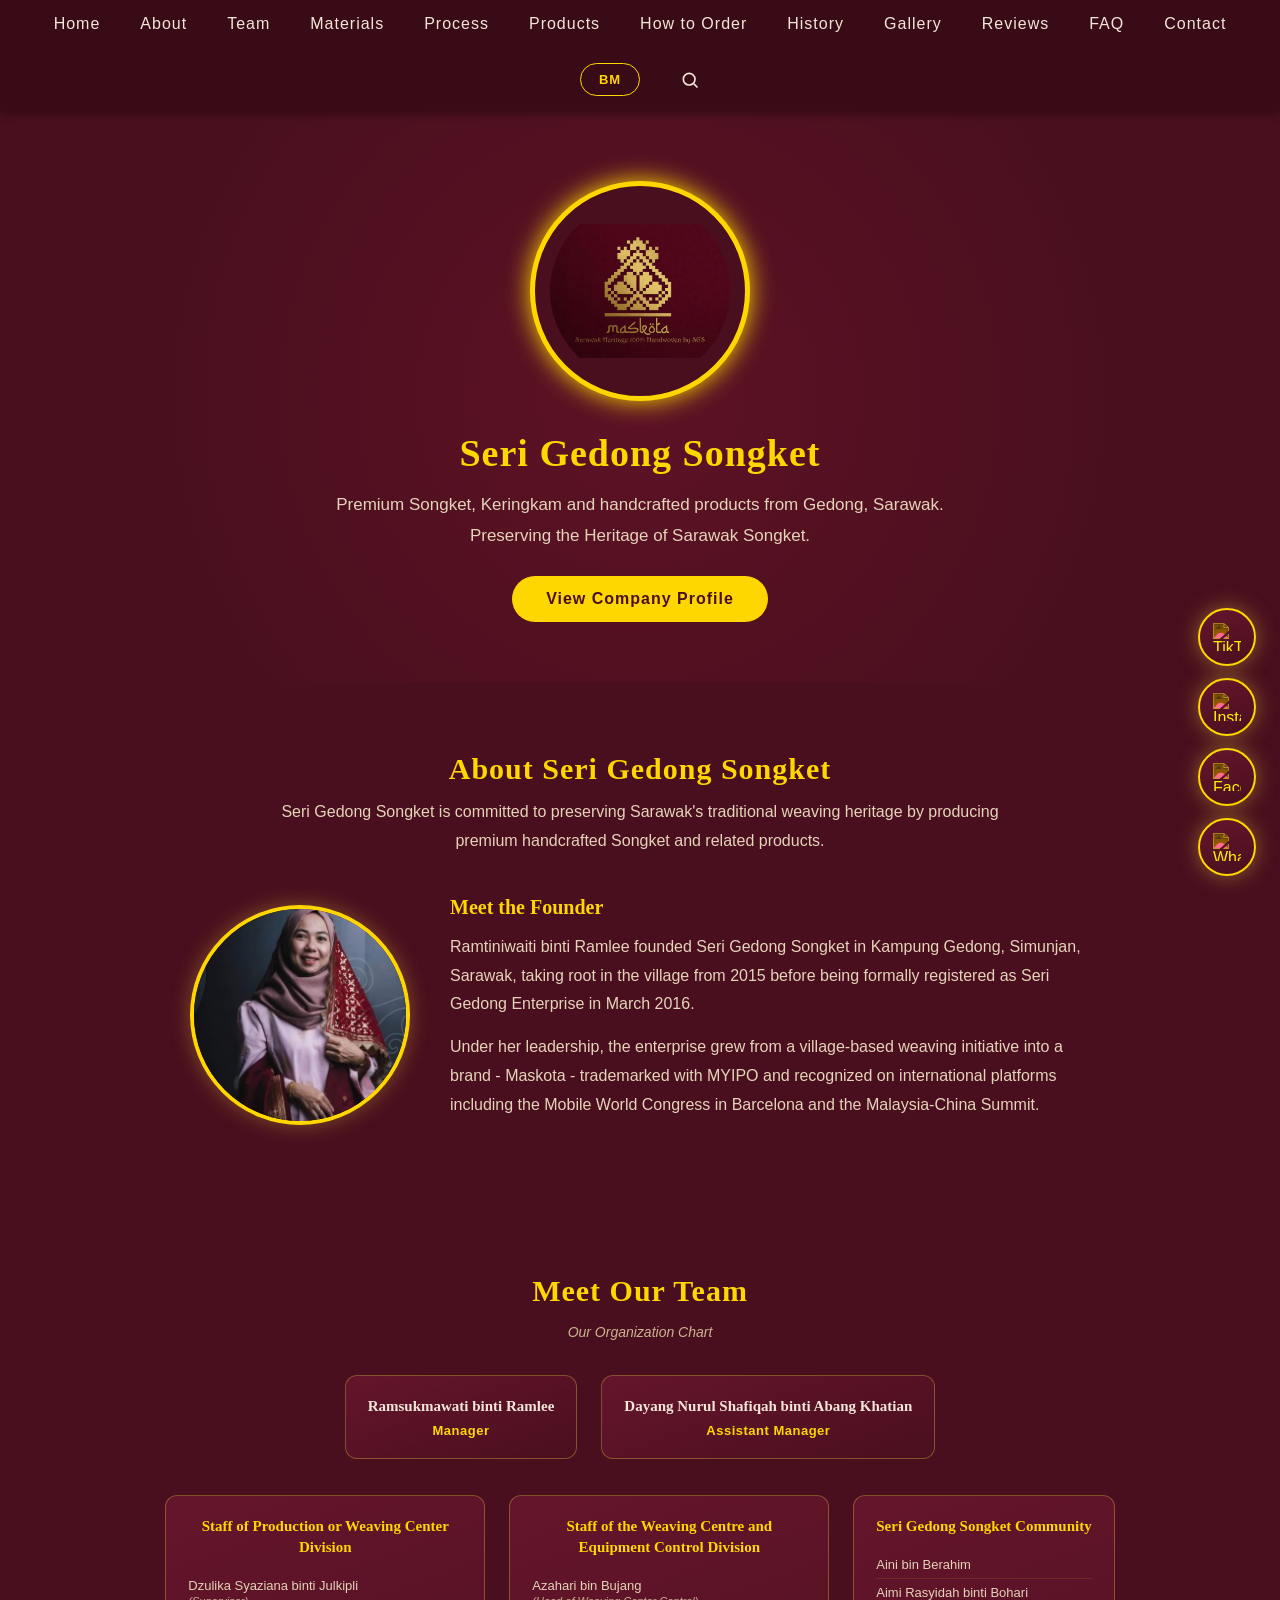
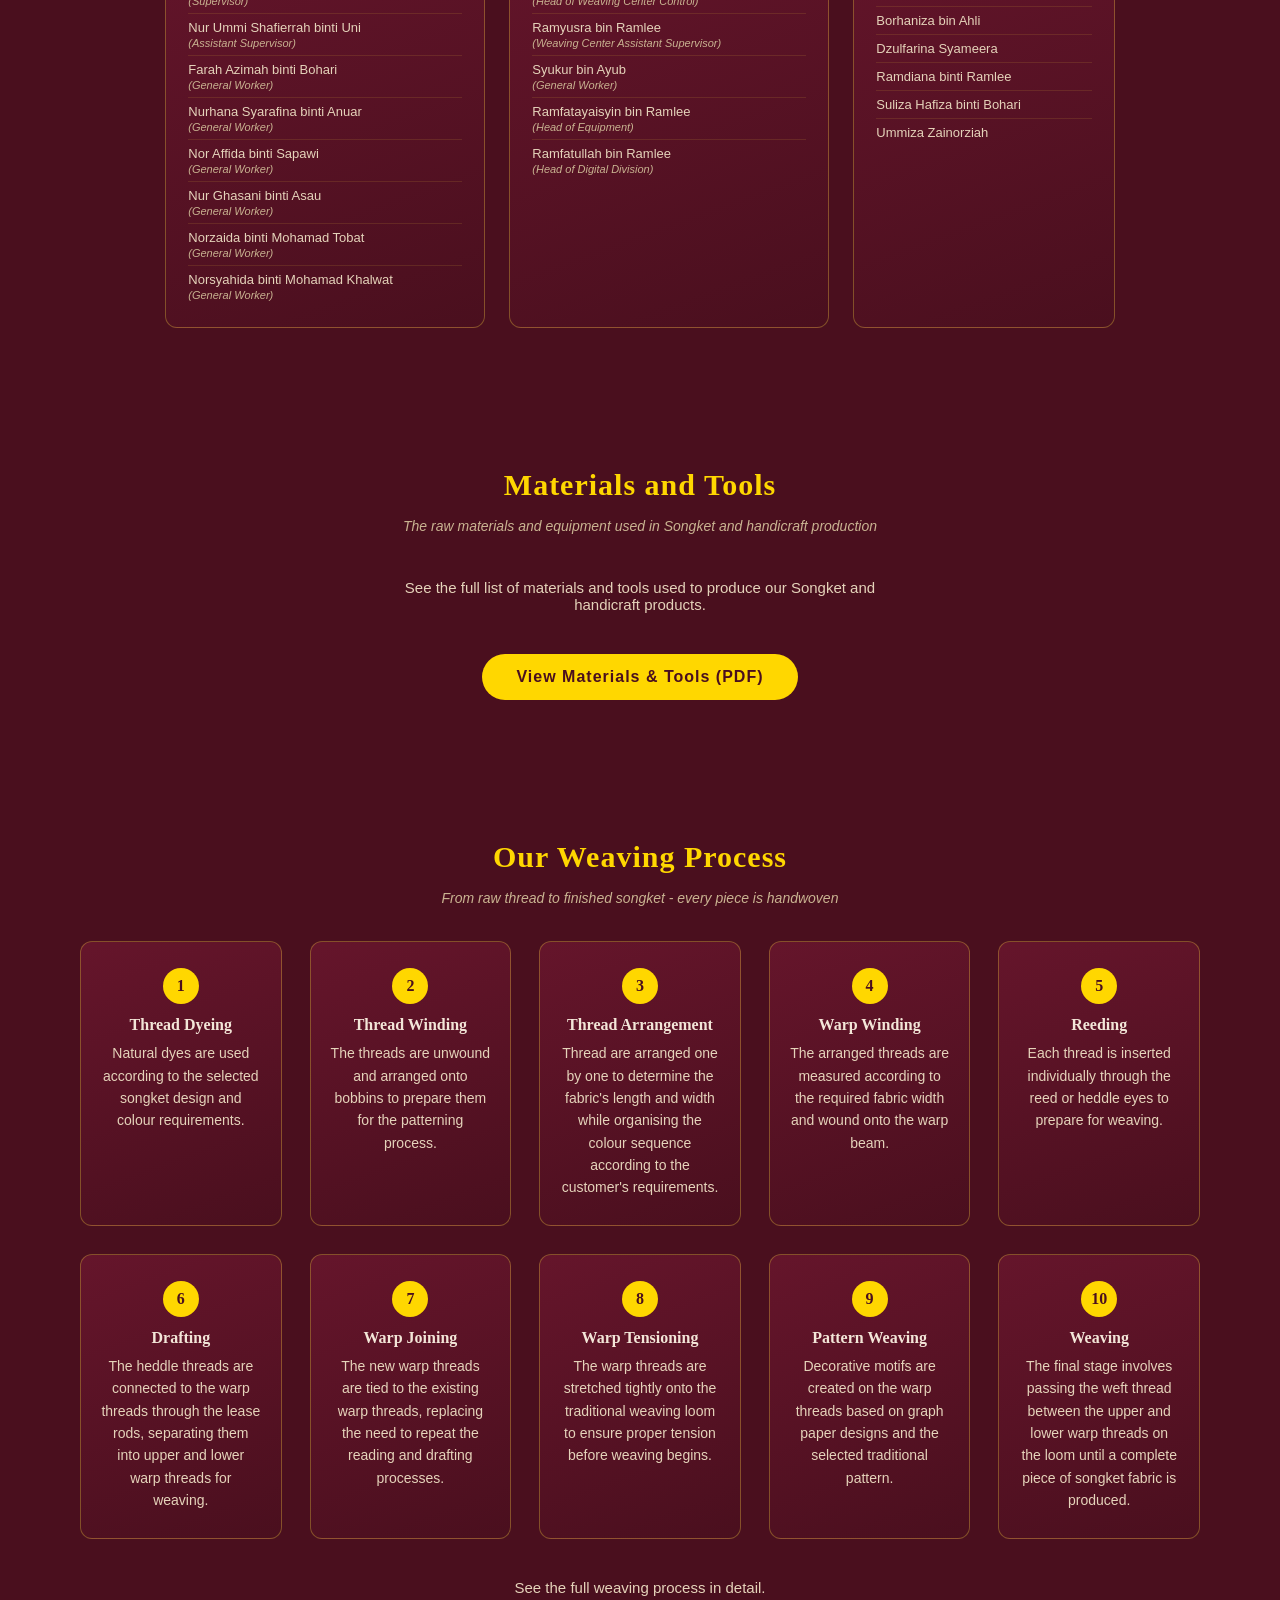
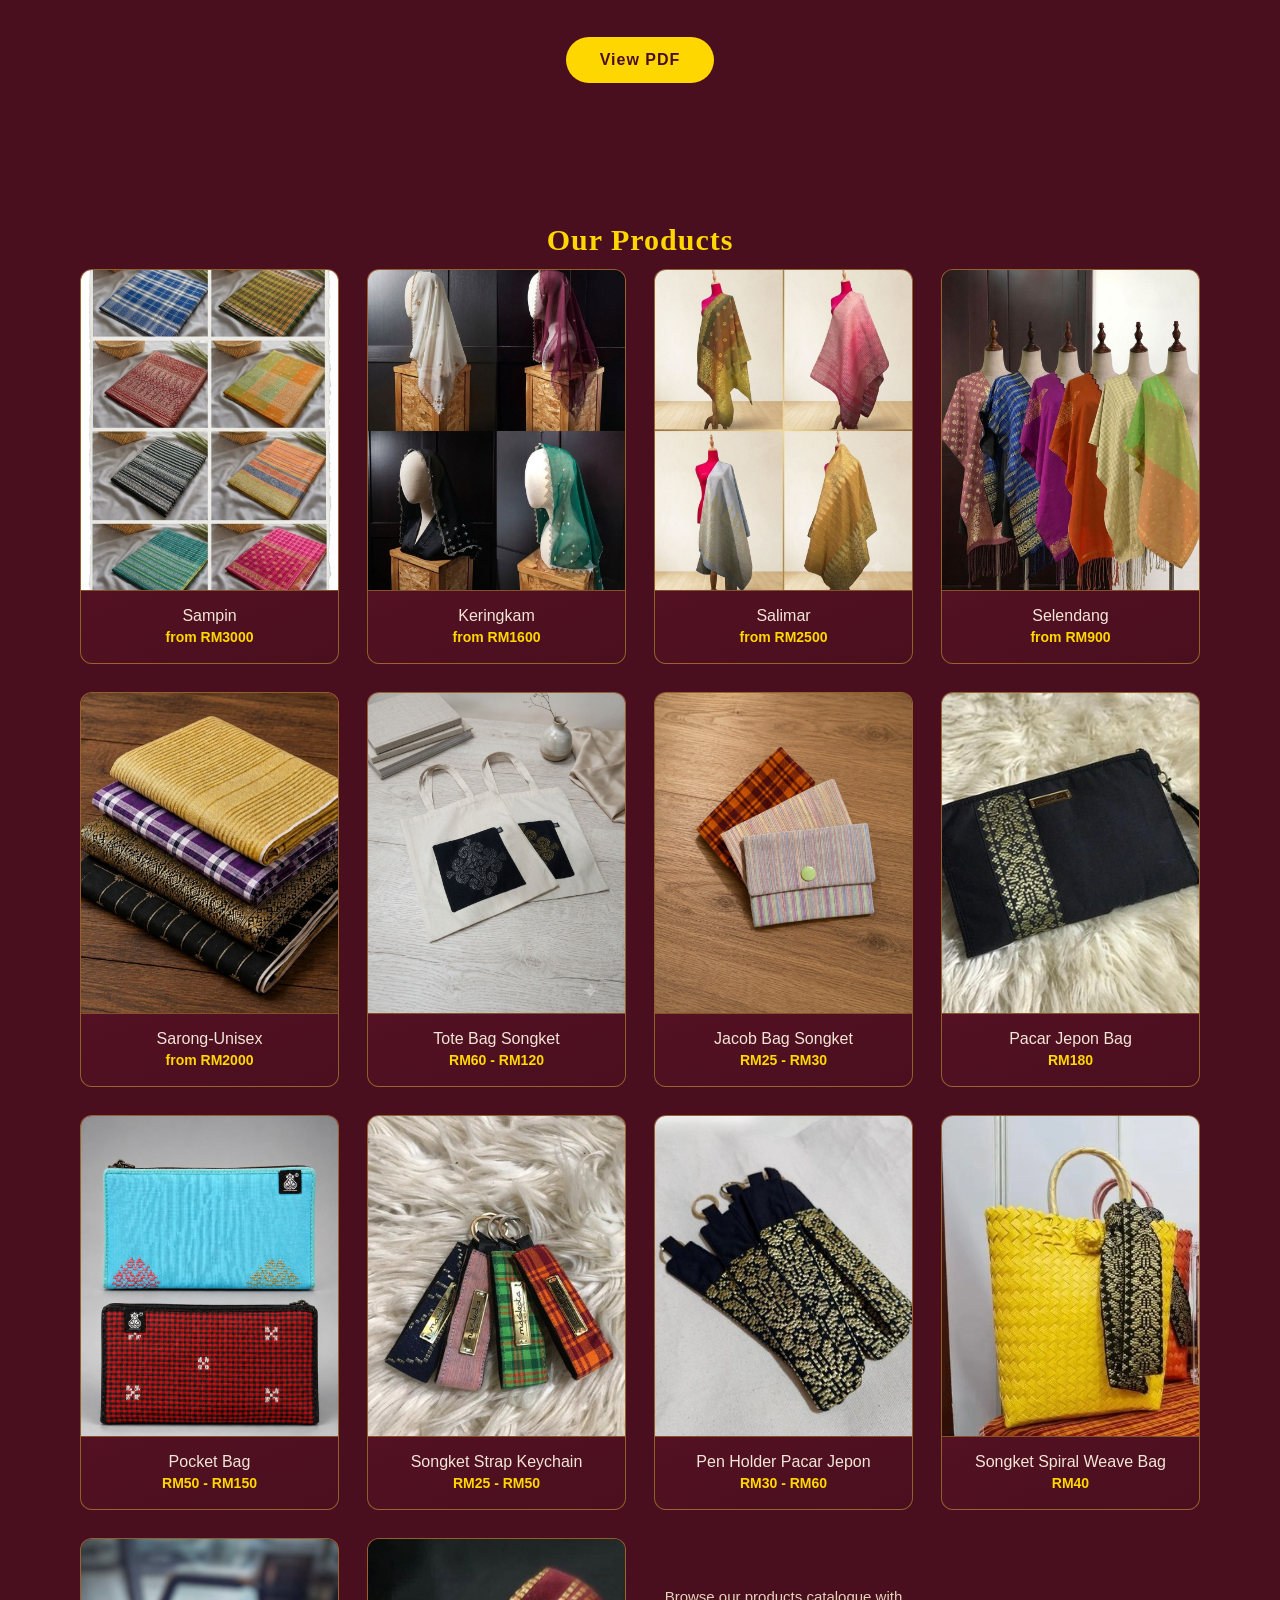
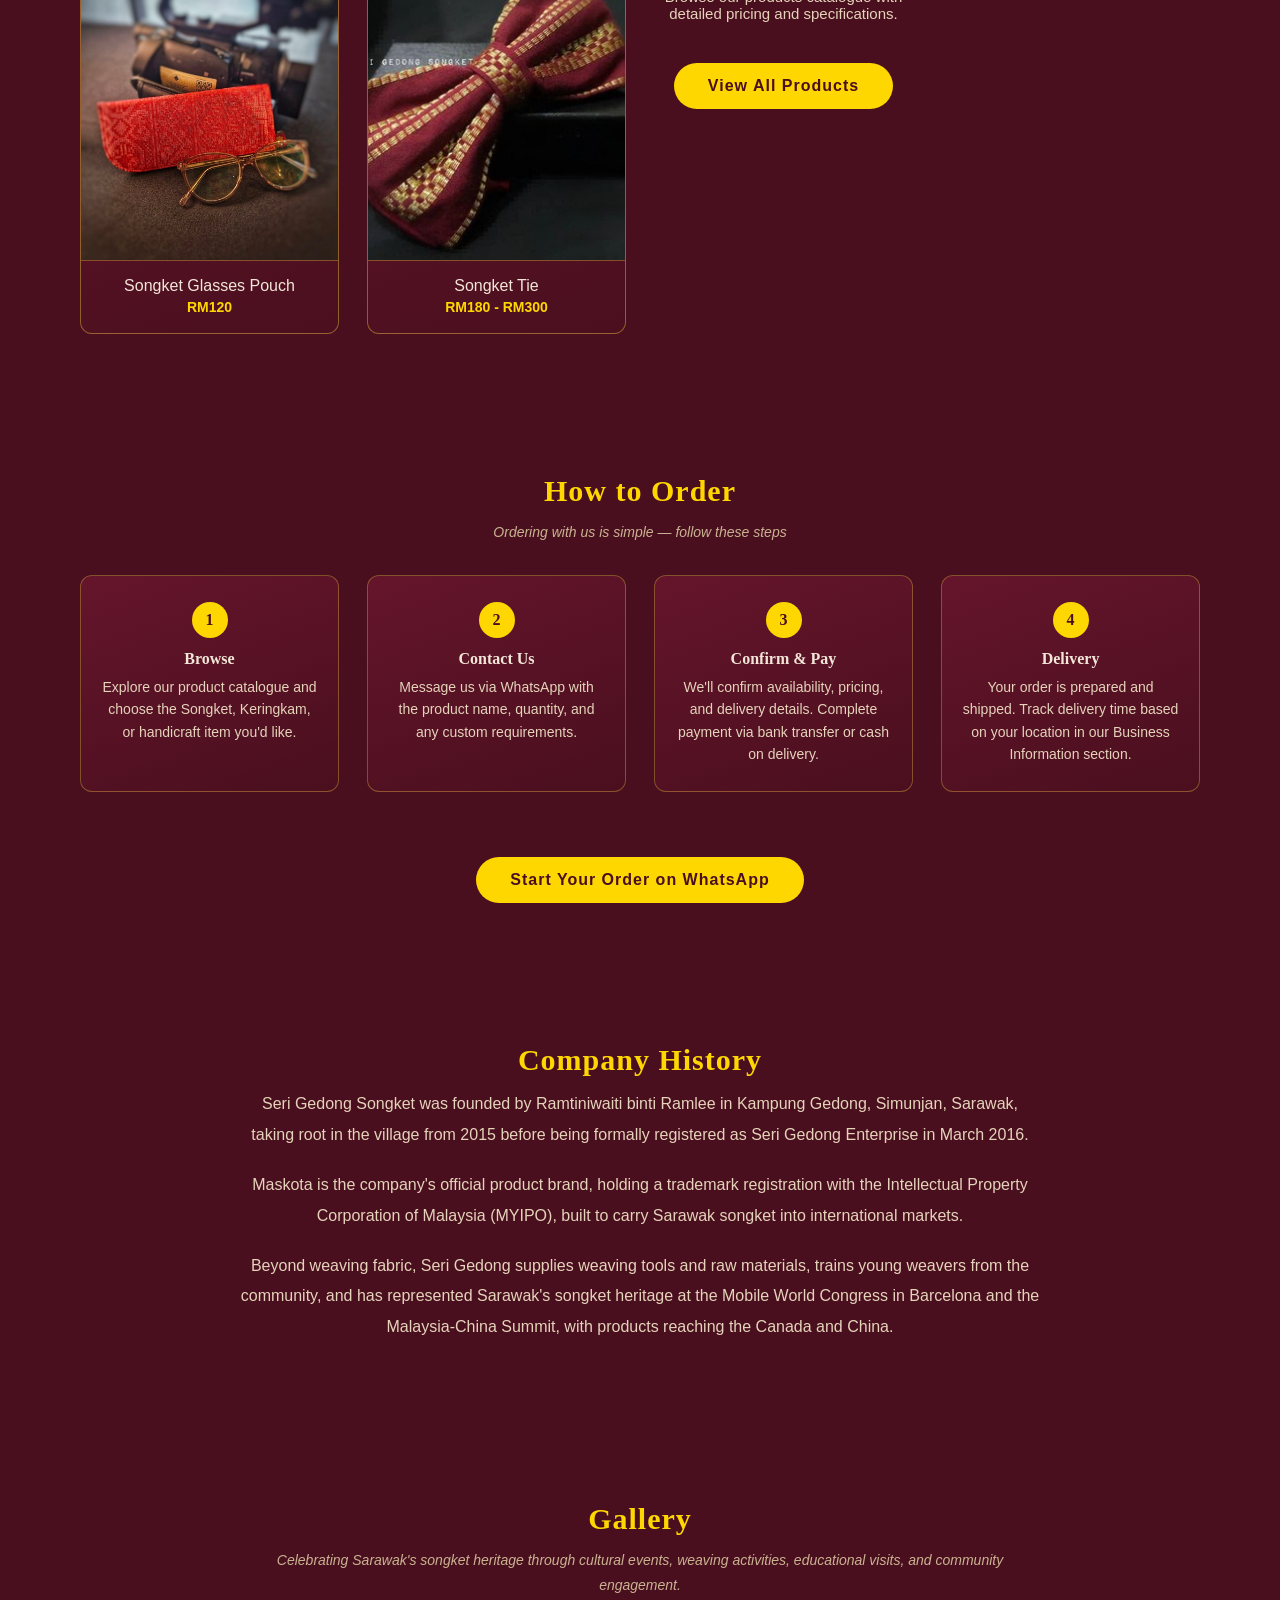
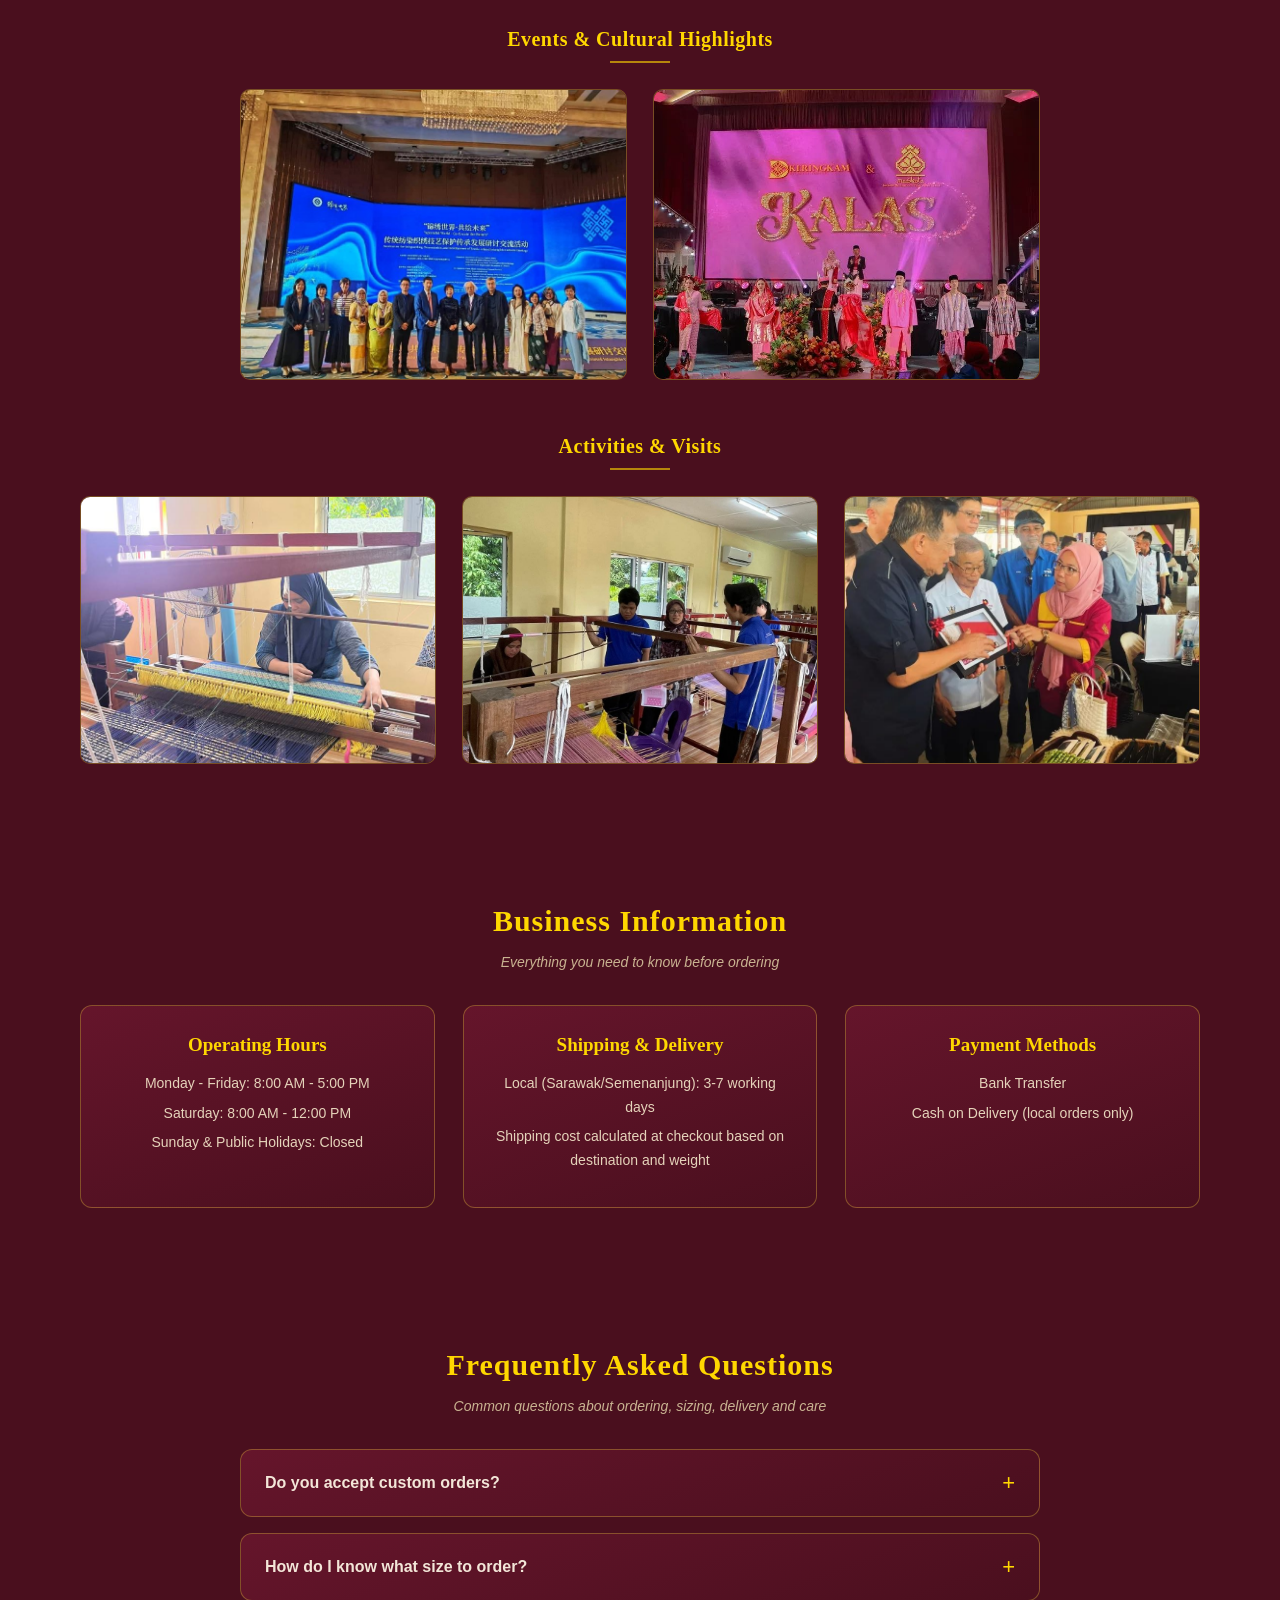
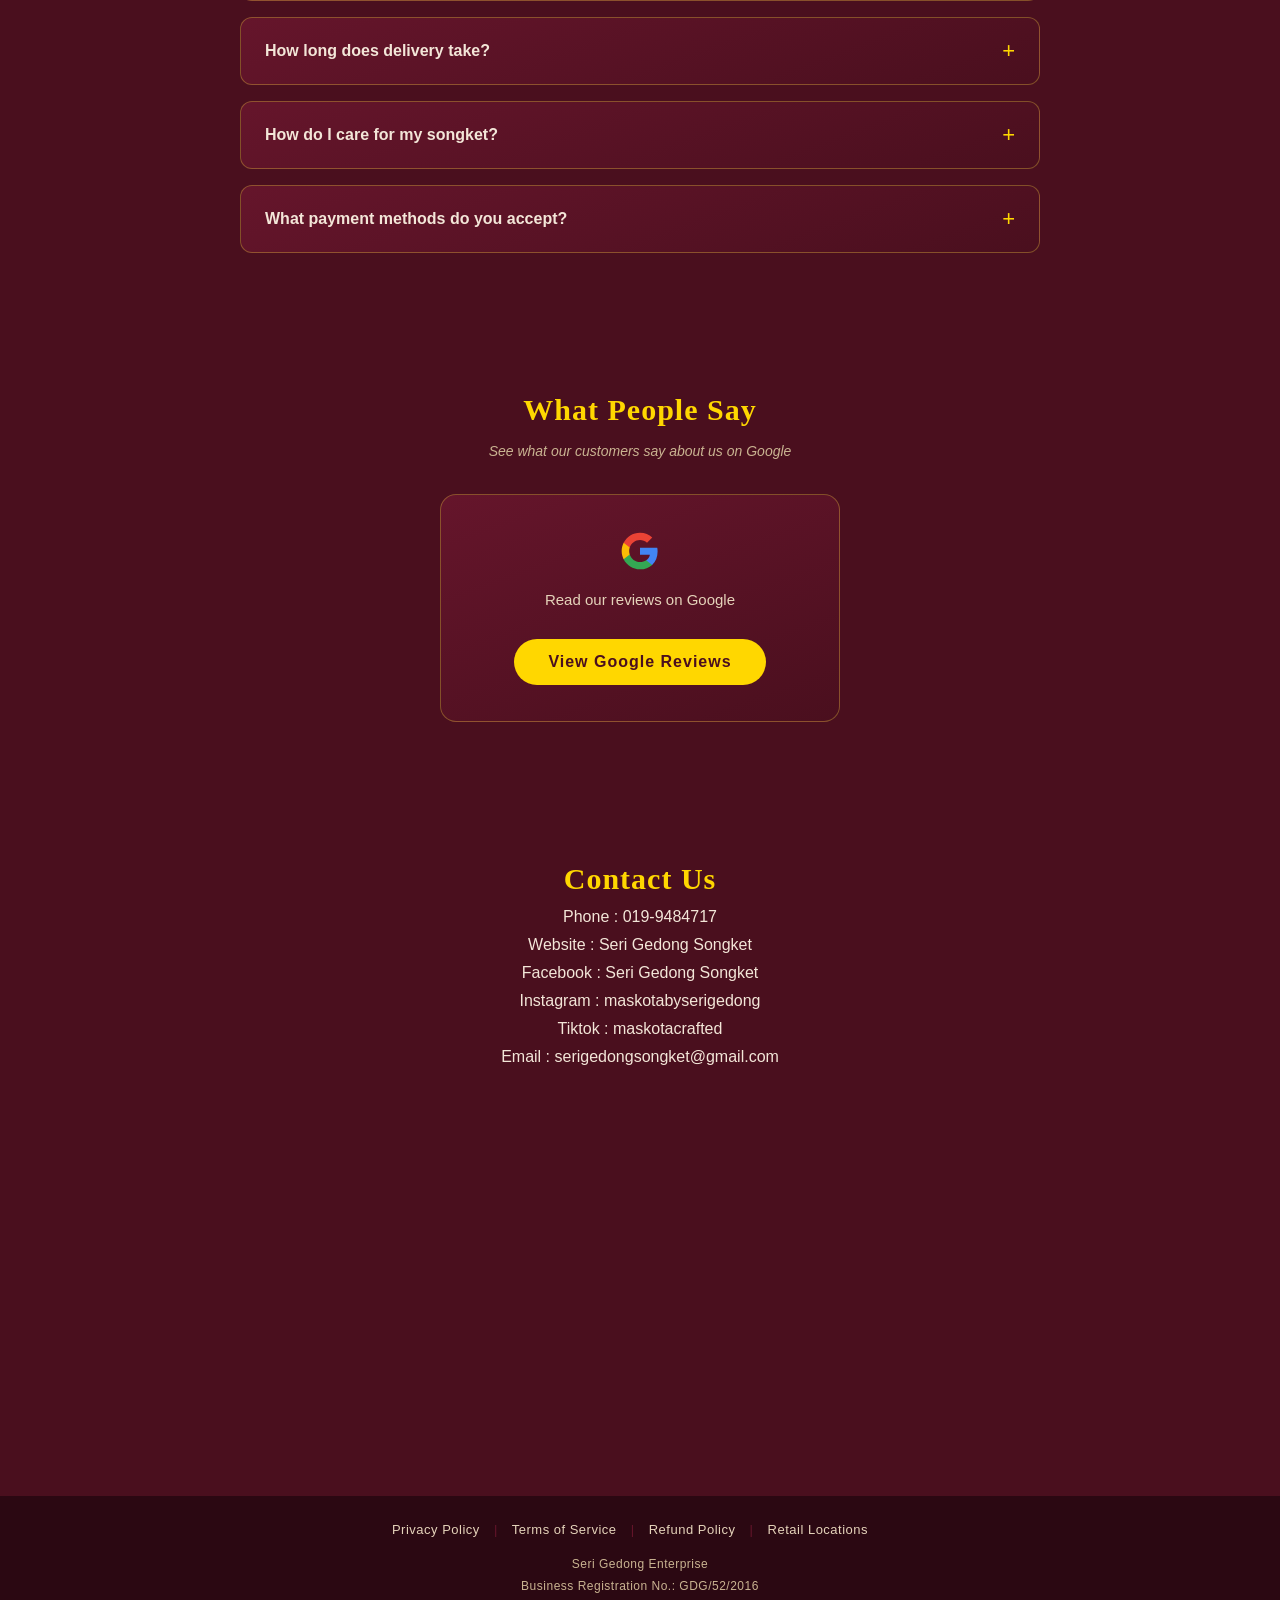
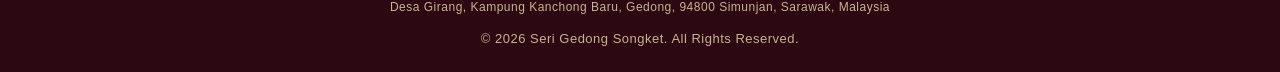
==== index.html @ dafe4933 "Add files via upload" ====
<!DOCTYPE html>
<html lang="en">

<head>

    <!-- Google tag (gtag.js) -->
    <script async src="https://www.googletagmanager.com/gtag/js?id=G-75GB7DM0KE"></script>
    <script>
        window.dataLayer = window.dataLayer || [];
        function gtag(){dataLayer.push(arguments);}
        gtag('js', new Date());

        gtag('config', 'G-75GB7DM0KE');
    </script>

    <meta charset="UTF-8">
    <meta name="google-site-verification" content="G-ZU89fie3lcJCL8Eet3g5aScwG41DWcKuugCodrBPo" />
    <meta name="viewport" content="width=device-width, initial-scale=1.0">
    <title>Seri Gedong Songket</title>

    <meta name="description" content="Seri Gedong Songket - Premium handwoven Songket, Keringkam and traditional crafts from Kampung Gedong, Simunjan, Sarawak. Trademarked under Maskota, preserving Sarawak's weaving heritage since 2015.">

    <meta name="keywords" content="Seri Gedong Songket, songket Sarawak, songket Gedong, tenunan songket Sarawak, Sarawak songket, kraftangan Sarawak">

    <meta name="robots" content="index, follow">

    <link rel="canonical" href="https://sharifahafrina549-stack.github.io/seri-gedong-songket-web/">

    <!-- Open Graph / Facebook, WhatsApp -->
    <meta property="og:type" content="website">
    <meta property="og:title" content="Seri Gedong Songket">
    <meta property="og:description" content="Premium handwoven Songket, Keringkam and traditional crafts from Kampung Gedong, Simunjan, Sarawak. Preserving the heritage of Sarawak Songket.">
    <meta property="og:image" content="https://YOUR-DOMAIN-HERE.com/gallery/maskota%20logo.jpg">
    <meta property="og:url" content="https://YOUR-DOMAIN-HERE.com">
    <meta property="og:site_name" content="Seri Gedong Songket">

    <!-- Twitter Card -->
    <meta name="twitter:card" content="summary_large_image">
    <meta name="twitter:title" content="Seri Gedong Songket">
    <meta name="twitter:description" content="Premium handwoven Songket, Keringkam and traditional crafts from Kampung Gedong, Simunjan, Sarawak.">
    <meta name="twitter:image" content="https://YOUR-DOMAIN-HERE.com/gallery/maskota%20logo.jpg">

    <link rel="icon" type="image/jpeg" href="gallery/maskota logo.jpg">

    <link rel="stylesheet" href="style.css">
</head>

<body>

    <!-- Navigation -->
    <nav>
        <ul>
            <li><a href="#home" data-en="Home" data-ms="Laman Utama">Home</a></li>
            <li><a href="#about" data-en="About" data-ms="Tentang Kami">About</a></li>
            <li><a href="#team" data-en="Team" data-ms="Pasukan">Team</a></li>
            <li><a href="#materials-tools" data-en="Materials" data-ms="Bahan">Materials</a></li>
            <li><a href="#process" data-en="Process" data-ms="Proses">Process</a></li>
            <li><a href="#products" data-en="Products" data-ms="Produk">Products</a></li>
            <li><a href="#how-to-order" data-en="How to Order" data-ms="Cara Membeli">How to Order</a></li>
            <li><a href="#history" data-en="History" data-ms="Sejarah">History</a></li>
            <li><a href="#gallery" data-en="Gallery" data-ms="Galeri">Gallery</a></li>
            <li><a href="#testimonials" data-en="Reviews" data-ms="Ulasan">Reviews</a></li>
            <li><a href="#faq" data-en="FAQ" data-ms="Soalan Lazim">FAQ</a></li>
            <li><a href="#contact" data-en="Contact" data-ms="Hubungi">Contact</a></li>
            <li class="lang-toggle">
                <button type="button" id="langToggleBtn">BM</button>
            </li>
            <li class="nav-search">
                <input type="text" id="productSearch" class="nav-search-input" placeholder="Search products..." aria-label="Search products">
                <button type="button" id="productSearchToggle" aria-label="Toggle search">
                    <svg xmlns="http://www.w3.org/2000/svg" viewBox="0 0 24 24" width="20" height="20" fill="none" stroke="currentColor" stroke-width="2"><circle cx="11" cy="11" r="7"></circle><line x1="21" y1="21" x2="16.65" y2="16.65"></line></svg>
                </button>
            </li>
        </ul>
    </nav>
    
    <!-- Hero -->
    <section id="home">

        <img src="maskota logo.jpg"
             class="hero-logo"
             alt="Maskota Logo"
             width="100%">

        <div class="hero-text">

            <h2 data-en="Seri Gedong Songket" data-ms="Seri Gedong Songket">Seri Gedong Songket</h2>

            <p id="heroText"
               data-en="Premium Songket, Keringkam and handcrafted products from Gedong, Sarawak. Preserving the Heritage of Sarawak Songket."
               data-ms="Songket, Keringkam dan produk buatan tangan premium dari Gedong, Sarawak. Memelihara Warisan Songket Sarawak.">
                Premium Songket, Keringkam and handcrafted products from Gedong, Sarawak
                Preserving the Heritage of Sarawak Songket
            </p>

            <a href="https://drive.google.com/file/d/1niEn0xkgPegExD3aJ1f1DiamkbjIKv0z/view?usp=sharing" target="_blank">
            <button data-en="View Company Profile" data-ms="Lihat Profil Syarikat">View Company Profile</button>
            </a>

        </div>

    </section>

    <!-- About -->
    <section id="about">

        <h2 data-en="About Seri Gedong Songket" data-ms="Tentang Seri Gedong Songket">About Seri Gedong Songket</h2>

        <p data-en="Seri Gedong Songket is committed to preserving Sarawak's traditional weaving heritage by producing premium handcrafted Songket and related products." data-ms="Seri Gedong Songket komited untuk memelihara warisan tenunan tradisional Sarawak dengan menghasilkan Songket premium buatan tangan dan produk berkaitan.">
            Seri Gedong Songket is committed to preserving
            Sarawak's traditional weaving heritage by producing
            premium handcrafted Songket and related products.
        </p>

        <div class="about-owner">

            <img src="owner.jpg" alt="Ramtiniwaiti binti Ramlee, Founder" class="owner-photo">

            <div class="owner-bio">
                <h3 data-en="Meet the Founder" data-ms="Kenali Pengasas">Meet the Founder</h3>
                <p data-en="Ramtiniwaiti binti Ramlee founded Seri Gedong Songket in Kampung Gedong, Simunjan, Sarawak, taking root in the village from 2015 before being formally registered as Seri Gedong Enterprise in March 2016." data-ms="Ramtiniwaiti binti Ramlee mengasaskan Seri Gedong Songket di Kampung Gedong, Simunjan, Sarawak, bermula di kampung tersebut sejak 2015 sebelum didaftarkan secara rasmi sebagai Seri Gedong Enterprise pada Mac 2016.">
                    Ramtiniwaiti binti Ramlee founded Seri Gedong Songket in
                    Kampung Gedong, Simunjan, Sarawak, taking root in the
                    village from 2015 before being formally registered as
                    Seri Gedong Enterprise in March 2016.

                </p>
                <p data-en="Under her leadership, the enterprise grew from a village-based weaving initiative into a brand - Maskota - trademarked with MYIPO and recognized on international platforms including the Mobile World Congress in Barcelona and the Malaysia-China Summit." data-ms="Di bawah kepimpinan beliau, perusahaan ini berkembang daripada inisiatif tenunan berasaskan kampung menjadi jenama - Maskota - yang didaftarkan tanda dagangan dengan MYIPO dan diiktiraf pada platform antarabangsa termasuk Mobile World Congress di Barcelona dan Sidang Kemuncak Malaysia-China.">
                    Under her leadership, the enterprise grew from a
                    village-based weaving initiative into a brand - Maskota -
                    trademarked with MYIPO and recognized on international
                    platforms including the Mobile World Congress in
                    Barcelona and the Malaysia-China Summit.
                </p>
            </div>

        </div>

    </section>

    <!-- Team -->
    <section id="team">

        <h2 data-en="Meet Our Team" data-ms="Kenali Pasukan Kami">Meet Our Team</h2>
        <p class="section-hint" data-en="Our Organization Chart" data-ms="Carta organisasi kami">Our Organization Chart</p>

        <div class="org-chart">

            <!-- Manager & Assistant Manager -->
            <div class="org-level org-level-1">
                <div class="org-card">
                    <h3>Ramsukmawati binti Ramlee</h3>
                    <p class="org-role" data-en="Manager" data-ms="Pengurus">Manager</p>
                </div>
                <div class="org-card">
                    <h3>Dayang Nurul Shafiqah binti Abang Khatian</h3>
                    <p class="org-role" data-en="Assistant Manager" data-ms="Penolong Pengurus">Assistant Manager</p>
                </div>
            </div>

            <!-- Departments -->
            <div class="org-level org-level-2">

                <div class="org-card org-dept">
                    <h3 data-en="Staff of Production or Weaving Center Division" data-ms="Staf Bahagian Pusat Pengeluaran atau Tenunan">Staff of Production or Weaving Center Division</h3>
                    <ul class="org-staff-list">
                        <li>Dzulika Syaziana binti Julkipli <span data-en="(Supervisor)" data-ms="(Penyelia)">(Supervisor)</span></li>
                        <li>Nur Ummi Shafierrah binti Uni <span data-en="(Assistant Supervisor)" data-ms="(Penolong Penyelia)">(Assistant Supervisor)</span></li>
                        <li>Farah Azimah binti Bohari <span data-en="(General Worker)" data-ms="(Pekerja Am)">(General Worker)</span></li>
                        <li>Nurhana Syarafina binti Anuar <span data-en="(General Worker)" data-ms="(Pekerja Am)">(General Worker)</span></li>
                        <li>Nor Affida binti Sapawi <span data-en="(General Worker)" data-ms="(Pekerja Am)">(General Worker)</span></li>
                        <li>Nur Ghasani binti Asau <span data-en="(General Worker)" data-ms="(Pekerja Am)">(General Worker)</span></li>
                        <li>Norzaida binti Mohamad Tobat <span data-en="(General Worker)" data-ms="(Pekerja Am)">(General Worker)</span></li>
                        <li>Norsyahida binti Mohamad Khalwat <span data-en="(General Worker)" data-ms="(Pekerja Am)">(General Worker)</span></li>
                    </ul>
                </div>

                <div class="org-card org-dept">
                    <h3 data-en="Staff of the Weaving Centre and Equipment Control Division" data-ms="Staf Bahagian Kawalan Pusat Tenun dan Peralatan">Staff of the Weaving Centre and Equipment Control Division</h3>
                    <ul class="org-staff-list">
                        <li>Azahari bin Bujang <span data-en="(Head of Weaving Center Control)" data-ms="(Ketua Kawalan Pusat Tenun)">(Head of Weaving Center Control)</span></li>
                        <li>Ramyusra bin Ramlee <span data-en="(Weaving Center Assistant Supervisor)" data-ms="(Penolong Kawalan Pusat Tenun)">(Weaving Center Assistant Supervisor)</span></li>
                        <li>Syukur bin Ayub <span data-en="(General Worker)" data-ms="(Pekerja Am)">(General Worker)</span></li>
                        <li>Ramfatayaisyin bin Ramlee <span data-en="(Head of Equipment)" data-ms="(Ketua Peralatan)">(Head of Equipment)</span></li>
                        <li>Ramfatullah bin Ramlee <span data-en="(Head of Digital Division)" data-ms="(Ketua Bahagian Digital)">(Head of Digital Division)</span></li>
                    </ul>
                </div>

                <div class="org-card org-dept">
                    <h3 data-en="Seri Gedong Songket Community" data-ms="Komuniti Seri Gedong Songket">Seri Gedong Songket Community</h3>
                    <ul class="org-staff-list">
                        <li>Aini bin Berahim</li>
                        <li>Aimi Rasyidah binti Bohari</li>
                        <li>Borhaniza bin Ahli</li>
                        <li>Dzulfarina Syameera</li>
                        <li>Ramdiana binti Ramlee</li>
                        <li>Suliza Hafiza binti Bohari</li>
                        <li>Ummiza Zainorziah</li>
                    </ul>
                </div>

            </div>

        </div>

    </section>

    <!-- Materials & Tools -->
    <section id="materials-tools">

        <h2 data-en="Materials and Tools" data-ms="Bahan dan Peralatan">Materials and Tools</h2>
        <p class="section-hint" data-en="The raw materials and equipment used in Songket and handicraft production" data-ms="Bahan mentah dan peralatan yang digunakan dalam pengeluaran Songket dan kraf tangan">The raw materials and equipment used in Songket and handicraft production</p>

        <div class="process-cta">
            <p data-en="See the full list of materials and tools used to produce our Songket and handicraft products." data-ms="Lihat senarai penuh bahan dan peralatan yang digunakan untuk menghasilkan produk Songket dan kraf tangan kami.">See the full list of materials and tools used to produce our Songket and handicraft products.</p>
            <a href="https://drive.google.com/file/d/13td19eHEDAImeW62zeI77bSfy_Rs5z3_/view?usp=sharing" target="_blank">
                <button data-en="View Materials &amp; Tools (PDF)" data-ms="Lihat Bahan &amp; Peralatan (PDF)">View Materials &amp; Tools (PDF)</button>
            </a>
        </div>

    </section>

    <!-- Process -->
    <section id="process">

        <h2 data-en="Our Weaving Process" data-ms="Proses Tenunan Kami">Our Weaving Process</h2>
        <p class="section-hint" data-en="From raw thread to finished songket - every piece is handwoven" data-ms="Dari benang mentah hingga songket siap - setiap helai ditenun dengan tangan">From raw thread to finished songket - every piece is handwoven</p>

        <div class="process-grid">

            <div class="process-step">
                <span class="step-number">1</span>
                <h3 data-en="Thread Dyeing" data-ms="Pewarnaan Benang">Thread Dyeing</h3>
                <p data-en="Natural dyes are used according to the selected songket design and colour requirements." data-ms="Pewarna semula jadi digunakan mengikut reka bentuk songket yang dipilih dan keperluan warna.">Natural dyes are used according to the selected songket design and colour requirements.</p>
            </div>

            <div class="process-step">
                <span class="step-number">2</span>
                <h3 data-en="Thread Winding" data-ms="Penggulungan Benang">Thread Winding</h3>
                <p data-en="The threads are unwound and arranged onto bobbins to prepare them for the patterning process." data-ms="Benang dileraikan dan disusun ke atas kelosong untuk persediaan proses pencorakan.">The threads are unwound and arranged onto bobbins to prepare them for the patterning process.</p>
            </div>

            <div class="process-step">
                <span class="step-number">3</span>
                <h3 data-en="Thread Arrangement" data-ms="Penyusunan Benang">Thread Arrangement</h3>
                <p data-en="Thread are arranged one by one to determine the fabric's length and width while organising the colour sequence according to the customer's requirements." data-ms="Benang disusun satu persatu untuk menentukan panjang dan lebar kain sambil menyusun jujukan warna mengikut kehendak pelanggan.">Thread are arranged one by one to determine the fabric's length and width while organising the colour sequence according to the customer's requirements.</p>
            </div>

            <div class="process-step">
                <span class="step-number">4</span>
                <h3 data-en="Warp Winding" data-ms="Penggulungan Lungsin">Warp Winding</h3>
                <p data-en="The arranged threads are measured according to the required fabric width and wound onto the warp beam." data-ms="Benang yang disusun diukur mengikut lebar kain yang diperlukan dan digulung pada rod lungsin.">The arranged threads are measured according to the required fabric width and wound onto the warp beam.</p>
            </div>

            <div class="process-step">
                <span class="step-number">5</span>
                <h3 data-en="Reeding" data-ms="Pemasukan Sikat Tenun">Reeding</h3>
                <p data-en="Each thread is inserted individually through the reed or heddle eyes to prepare for weaving." data-ms="Setiap benang dimasukkan secara individu melalui mata sikat tenun atau heddle untuk persediaan menenun.">Each thread is inserted individually through the reed or heddle eyes to prepare for weaving.</p>
            </div>

            <div class="process-step">
                <span class="step-number">6</span>
                <h3 data-en="Drafting" data-ms="Pendraf">Drafting</h3>
                <p data-en="The heddle threads are connected to the warp threads through the lease rods, separating them into upper and lower warp threads for weaving." data-ms="Benang heddle disambungkan kepada benang lungsin melalui rod pemisah, membahagikannya kepada benang lungsin atas dan bawah untuk tenunan.">The heddle threads are connected to the warp threads through the lease rods, separating them into upper and lower warp threads for weaving.</p>
            </div>

             <div class="process-step">
                <span class="step-number">7</span>
                <h3 data-en="Warp Joining" data-ms="Penyambungan Lungsin">Warp Joining</h3>
                <p data-en="The new warp threads are tied to the existing warp threads, replacing the need to repeat the reading and drafting processes." data-ms="Benang lungsin baharu diikat kepada benang lungsin sedia ada, menggantikan keperluan mengulangi proses pemasukan sikat dan pendrafan.">The new warp threads are tied to the existing warp threads, replacing the need to repeat the reading and drafting processes.</p>
            </div>

            <div class="process-step">
                <span class="step-number">8</span>
                <h3 data-en="Warp Tensioning" data-ms="Ketegangan Lungsin">Warp Tensioning</h3>
                <p data-en="The warp threads are stretched tightly onto the traditional weaving loom to ensure proper tension before weaving begins." data-ms="Benang lungsin diregangkan dengan ketat pada alat tenun tradisional untuk memastikan ketegangan yang sesuai sebelum tenunan bermula.">The warp threads are stretched tightly onto the traditional weaving loom to ensure proper tension before weaving begins.</p>
            </div>

            <div class="process-step">
                <span class="step-number">9</span>
                <h3 data-en="Pattern Weaving" data-ms="Tenunan Corak">Pattern Weaving</h3>
                <p data-en="Decorative motifs are created on the warp threads based on graph paper designs and the selected traditional pattern." data-ms="Motif hiasan dicipta pada benang lungsin berdasarkan reka bentuk kertas graf dan corak tradisional yang dipilih.">Decorative motifs are created on the warp threads based on graph paper designs and the selected traditional pattern.</p>
            </div>

            <div class="process-step">
                <span class="step-number">10</span>
                <h3 data-en="Weaving" data-ms="Menenun">Weaving</h3>
                <p data-en="The final stage involves passing the weft thread between the upper and lower warp threads on the loom until a complete piece of songket fabric is produced." data-ms="Peringkat akhir melibatkan penyisipan benang pakan antara benang lungsin atas dan bawah pada alat tenun sehingga sehelai kain songket lengkap dihasilkan.">The final stage involves passing the weft thread between the upper and lower warp threads on the loom until a complete piece of songket fabric is produced.</p>
            </div>

        </div>

        <div class="process-cta">
            <p data-en="See the full weaving process in detail." data-ms="Lihat proses tenunan penuh secara terperinci.">See the full weaving process in detail.</p>
            <a href="https://drive.google.com/file/d/164nFHe8ufMNHBtNUqCK04iOYctjhrBnj/view?usp=drive_link" target="_blank">
                <button data-en="View PDF" data-ms="Lihat PDF">View PDF</button>
            </a>
        </div>

    </section>      <!-- closes #process -->

    <!-- Products -->
    <section id="products">

        <h2 data-en="Our Products" data-ms="Produk Kami">Our Products</h2>

        <div class="product-grid" id="productGrid">

            <div class="card"
                 data-name="Sampin"
                 data-images="Sampin.jpg">
                <img src="Sampin.jpg" alt="Sampin">
                <h3>Sampin</h3>
                <p class="price" data-en="from RM3000" data-ms="bermula dari RM3000">from RM3000</p>
            </div>

            <div class="card"
                 data-name="Keringkam"
                 data-images="Keringkam.jpg">
                <img src="Keringkam.jpg" alt="Keringkam">
                <h3>Keringkam</h3>
                <p class="price" data-en="from RM1600" data-ms="bermula dari RM1600">from RM1600</P>
            </div>

            <div class="card"
                 data-name="Salimar"
                 data-images="Salimar.jpg">
                <img src="Salimar.jpg" alt="Salimar">
                <h3>Salimar</h3>
                <p class="price" data-en="from RM2500" data-ms="bermula dari RM2500">from RM2500</P>
            </div>
            
            <div class="card"
                 data-name="Selendang"
                 data-images="Selendang.jpg">
                <img src="Selendang.jpg" alt="Selendang">
                <h3>Selendang</h3>
                <p class="price" data-en="from RM900" data-ms="bermula dari RM900">from RM900</P>
            </div>

            <div class="card"
                 data-name="Sarong"
                 data-images="Sarong-Unisex.jpg">
                <img src="Sarong-Unisex.jpg" alt="Sarong">
                <h3>Sarong-Unisex</h3>
                <p class="price" data-en="from RM2000" data-ms="bermula dari RM2000">from RM2000</p>
            </div>

            <div class="card"
                 data-name="Tote Bag Songket"
                 data-images="Tote Bag Songket.jpg">
                <img src="Tote Bag Songket.jpg" alt="Tote Bag Songket">
                <h3>Tote Bag Songket</h3>
                <p class="price">RM60 - RM120</p>
            </div>

            <div class="card"
                 data-name="Jacob Bag Songket"
                 data-images="Jacob Bag Songket.jpg">
                <img src="Jacob Bag Songket.jpg" alt="Jacob Bag Songket">
                <h3>Jacob Bag Songket</h3>
                <p class="price">RM25 - RM30</p>
            </div>

            <div class="card"
                 data-name="Pacar Jepon Bag"
                 data-images="Pacar Jepon Bag.jpg">
                <img src="Pacar Jepon Bag.jpg" alt="Pacar Jepon Bag">
                <h3>Pacar Jepon Bag</h3>
                <p class="price">RM180</p>
            </div>

            <div class="card"
                 data-name="Pocket Bag"
                 data-images="Pocket Bag.jpg">
                <img src="Pocket Bag.jpg" alt="Pocket Bag">
                <h3>Pocket Bag</h3>
                <p class="price">RM50 - RM150</p>
            </div>

            <div class="card"
                 data-name="Songket Strap Keychain"
                 data-images="Songket Strap Keychain.jpg">
                <img src="Songket Strap Keychain.jpg" alt="Songket Strap Keychain">
                <h3>Songket Strap Keychain</h3>
                <p class="price">RM25 - RM50</p>
            </div>

            <div class="card"
                 data-name="Pen Holder Pacar Jepon"
                 data-images="Pen Holder Pacar Jepon.jpg">
                <img src="Pen Holder Pacar Jepon.jpg" alt="Pen Holder Pacar Jepon">
                <h3>Pen Holder Pacar Jepon</h3>
                <p class="price">RM30 - RM60</p>
            </div>

            <div class="card"
                 data-name="Songket Spiral Weave Bag"
                 data-images="Songket Spiral Weave Bag.jpg">
                <img src="Songket Spiral Weave Bag.jpg" alt="Songket Spiral Weave Bag">
                <h3>Songket Spiral Weave Bag</h3>
                <p class="price">RM40</p>
            </div>

            <div class="card"
                 data-name="Songket Glasses Pouch"
                 data-images="Songket Glasses Pouch.jpg">
                <img src="Songket Glasses Pouch.jpg" alt="Songket Glasses Pouch">
                <h3>Songket Glasses Pouch</h3>
                <p class="price">RM120</p>
            </div>

            <div class="card"
                 data-name="Songket Tie"
                 data-images="Songket Tie.jpg">
                <img src="Songket Tie.jpg" alt="Songket Tie">
                <h3>Songket Tie</h3>
                <p class="price">RM180 - RM300</p>
            </div>

            <div class="products-cta">
            <p data-en="Browse our products catalogue with detailed pricing and specifications." data-ms="Layari katalog produk kami dengan harga dan spesifikasi terperinci.">Browse our products catalogue with detailed pricing and specifications.</p>
            <a href="https://drive.google.com/file/d/1_R7wTm9JtrFUvYU9Y-eVBOVyIdJxtjSA/view?usp=sharing" target="_blank">
                <button data-en="View All Products" data-ms="Lihat Semua Produk">View All Products</button>
            </a>
        </div>

    </section>

    <!-- How to Order -->
    <section id="how-to-order">

        <h2 data-en="How to Order" data-ms="Cara Membeli">How to Order</h2>
        <p class="section-hint" data-en="Ordering with us is simple — follow these steps" data-ms="Membeli dengan kami adalah mudah — ikut langkah berikut">Ordering with us is simple — follow these steps</p>

        <div class="order-steps">

            <div class="order-step">
                <span class="order-step-number">1</span>
                <h3 data-en="Browse" data-ms="Layari">Browse</h3>
                <p data-en="Explore our product catalogue and choose the Songket, Keringkam, or handicraft item you'd like." data-ms="Terokai katalog produk kami dan pilih Songket, Keringkam, atau item kraf tangan yang anda gemari.">Explore our product catalogue and choose the Songket, Keringkam, or handicraft item you'd like.</p>
            </div>

            <div class="order-step">
                <span class="order-step-number">2</span>
                <h3 data-en="Contact Us" data-ms="Hubungi Kami">Contact Us</h3>
                <p data-en="Message us via WhatsApp with the product name, quantity, and any custom requirements." data-ms="Hantar mesej kepada kami melalui WhatsApp dengan nama produk, kuantiti, dan sebarang keperluan khas.">Message us via WhatsApp with the product name, quantity, and any custom requirements.</p>
            </div>

            <div class="order-step">
                <span class="order-step-number">3</span>
                <h3 data-en="Confirm &amp; Pay" data-ms="Sahkan &amp; Bayar">Confirm &amp; Pay</h3>
                <p data-en="We'll confirm availability, pricing, and delivery details. Complete payment via bank transfer or cash on delivery." data-ms="Kami akan mengesahkan ketersediaan, harga, dan butiran penghantaran. Lengkapkan pembayaran melalui pindahan bank atau bayaran tunai semasa penghantaran.">We'll confirm availability, pricing, and delivery details. Complete payment via bank transfer or cash on delivery.</p>
            </div>

            <div class="order-step">
                <span class="order-step-number">4</span>
                <h3 data-en="Delivery" data-ms="Penghantaran">Delivery</h3>
                <p data-en="Your order is prepared and shipped. Track delivery time based on your location in our Business Information section." data-ms="Pesanan anda disediakan dan dihantar. Semak tempoh penghantaran berdasarkan lokasi anda di bahagian Maklumat Perniagaan kami.">Your order is prepared and shipped. Track delivery time based on your location in our Business Information section.</p>
            </div>

        </div>

        <div class="process-cta">
            <a href="https://wa.me/60199484717" target="_blank">
                <button data-en="Start Your Order on WhatsApp" data-ms="Mulakan Pesanan Anda di WhatsApp">Start Your Order on WhatsApp</button>
            </a>
        </div>

    </section>

    <!-- History -->
    <section id="history">

        <h2 data-en="Company History" data-ms="Sejarah Syarikat">Company History</h2>

        <div class="history-content">
            <p data-en="Seri Gedong Songket was founded by Ramtiniwaiti binti Ramlee in Kampung Gedong, Simunjan, Sarawak, taking root in the village from 2015 before being formally registered as Seri Gedong Enterprise in March 2016." data-ms="Seri Gedong Songket diasaskan oleh Ramtiniwaiti binti Ramlee di Kampung Gedong, Simunjan, Sarawak, bermula di kampung tersebut sejak 2015 sebelum didaftarkan secara rasmi sebagai Seri Gedong Enterprise pada Mac 2016.">
                Seri Gedong Songket was founded by Ramtiniwaiti binti Ramlee in
                Kampung Gedong, Simunjan, Sarawak, taking root in the village
                from 2015 before being formally registered as Seri Gedong
                Enterprise in March 2016.
            </p>
            <p data-en="Maskota is the company's official product brand, holding a trademark registration with the Intellectual Property Corporation of Malaysia (MYIPO), built to carry Sarawak songket into international markets." data-ms="Maskota ialah jenama produk rasmi syarikat, memegang pendaftaran tanda dagangan dengan Perbadanan Harta Intelek Malaysia (MYIPO), dibina untuk membawa songket Sarawak ke pasaran antarabangsa.">
                Maskota is the company's official product brand, holding a
                trademark registration with the Intellectual Property
                Corporation of Malaysia (MYIPO), built to carry Sarawak
                songket into international markets.
            </p>
            <p data-en="Beyond weaving fabric, Seri Gedong supplies weaving tools and raw materials, trains young weavers from the community, and has represented Sarawak's songket heritage at the Mobile World Congress in Barcelona and the Malaysia-China Summit, with products reaching the Canada and China." data-ms="Selain menenun kain, Seri Gedong turut membekalkan alat dan bahan mentah tenunan, melatih penenun muda dari komuniti, dan telah mewakili warisan songket Sarawak di Mobile World Congress di Barcelona dan Sidang Kemuncak Malaysia-China, dengan produk yang sampai ke Kanada dan China.">
                Beyond weaving fabric, Seri Gedong supplies weaving tools and
                raw materials, trains young weavers from the community, and
                has represented Sarawak's songket heritage at the Mobile
                World Congress in Barcelona and the Malaysia-China Summit,
                with products reaching the Canada and China.
            </p>
        </div>

    </section>

    <!-- Gallery -->
    <section id="gallery">

        <h2 data-en="Gallery" data-ms="Galeri">Gallery</h2>
        <p class="section-hint" data-en="Celebrating Sarawak's songket heritage through cultural events, weaving activities, educational visits, and community engagement." data-ms="Meraikan warisan songket Sarawak melalui acara budaya, aktiviti tenunan, lawatan pendidikan, dan penglibatan komuniti.">Celebrating Sarawak's songket heritage through cultural events, weaving activities, educational visits, and community engagement.</p>

        <div class="gallery-category" data-category="events">
            <h3 data-en="Events &amp; Cultural Highlights" data-ms="Acara &amp; Sorotan Budaya">Events & Cultural Highlights</h3>
            <div class="gallery gallery-two">
                <figure>
                    <img src="Seminar & Fashion Show.jpg" alt="Seminar & Fashion Show">
                    <figcaption>Hainan Brocade and Embroidery World Culture Week - Seminar & Fashion Show</figcaption>
                </figure>
                <figure>
                    <img src="Nuansa Seni 2026.jpg" alt="Nuansa Seni 2026">
                    <figcaption>Nuansa Seni 2026 - Golden Threads of Borneo From Ancestral Hands To Global Eyes</figcaption>
                </figure>
            </div>
        </div>

        <div class="gallery-category" data-category="activities">
            <h3 data-en="Activities &amp; Visits" data-ms="Aktiviti &amp; Lawatan">Activities &amp; Visits</h3>
            <div class="gallery gallery-three">
                <figure>
                    <img src="Demonstrations.jpg" alt="Demonstrations">
                    <figcaption> Weaving Demonstration</figcaption>
                </figure>
                <figure>
                    <img src="Visit from UNIMAS.jpg" alt="Visit from UNIMAS">
                    <figcaption>Visit from UNIMAS</figcaption>
                </figure>
                <figure>
                    <img src="NADI Kampung Gedong Community Day.jpg" alt="NADI Kampung Gedong Community Day">
                    <figcaption>NADI Kampung Gedong Community Day</figcaption>
                </figure>
            </div>
        </div>

    </section>

    <!-- Business Info -->
    <section id="business-info">

        <h2 data-en="Business Information" data-ms="Maklumat Perniagaan">Business Information</h2>
        <p class="section-hint" data-en="Everything you need to know before ordering" data-ms="Semua yang anda perlu tahu sebelum membeli">Everything you need to know before ordering</p>

        <div class="info-grid">

            <div class="info-card">
                <h3 data-en="Operating Hours" data-ms="Waktu Operasi">Operating Hours</h3>
                <p data-en="Monday - Friday: 8:00 AM - 5:00 PM" data-ms="Isnin - Jumaat: 8:00 Pagi - 5:00 Petang">Monday - Friday: 8:00 AM - 5:00 PM</p>
                <p data-en="Saturday: 8:00 AM - 12:00 PM" data-ms="Sabtu: 8:00 Pagi - 12:00 Tengah Hari">Saturday: 8:00 AM - 12:00 PM</p>
                <p data-en="Sunday &amp; Public Holidays: Closed" data-ms="Ahad &amp; Cuti Umum: Tutup">Sunday & Public Holidays: Closed</p>
            </div>

            <div class="info-card">
                <h3 data-en="Shipping &amp; Delivery" data-ms="Penghantaran">Shipping &amp; Delivery</h3>
                <p data-en="Local (Sarawak/Semenanjung): 3-7 working days" data-ms="Tempatan (Sarawak/Semenanjung): 3-7 hari bekerja">Local (Sarawak/Semenanjung): 3-7 working days</p>
                <p data-en="Shipping cost calculated at checkout based on destination and weight" data-ms="Kos penghantaran dikira semasa pembayaran berdasarkan destinasi dan berat">Shipping cost calculated at checkout based on destination and weight</p>
            </div>

            <div class="info-card">
                <h3 data-en="Payment Methods" data-ms="Kaedah Pembayaran">Payment Methods</h3>
                <p data-en="Bank Transfer" data-ms="Pindahan Bank">Bank Transfer</p>
                <p data-en="Cash on Delivery (local orders only)" data-ms="Bayaran Tunai Semasa Penghantaran (pesanan tempatan sahaja)">Cash on Delivery (local orders only)</p>
            </div>

        </div>

    </section>

    <!-- FAQ -->
    <section id="faq">

        <h2 data-en="Frequently Asked Questions" data-ms="Soalan Lazim">Frequently Asked Questions</h2>
        <p class="section-hint" data-en="Common questions about ordering, sizing, delivery and care" data-ms="Soalan lazim tentang pembelian, saiz, penghantaran dan penjagaan">Common questions about ordering, sizing, delivery and care</p>

        <div class="faq-list">

            <details class="faq-item">
                <summary data-en="Do you accept custom orders?" data-ms="Adakah anda menerima tempahan khas?">Do you accept custom orders?</summary>
                <p data-en="Yes, we accept custom orders for colours, patterns, and sizing. Please contact us via WhatsApp or email with your requirements, and we'll confirm availability, pricing, and timeline." data-ms="Ya, kami menerima tempahan khas untuk warna, corak, dan saiz. Sila hubungi kami melalui WhatsApp atau emel dengan keperluan anda, dan kami akan mengesahkan ketersediaan, harga, dan tempoh masa.">Yes, we accept custom orders for colours, patterns, and sizing. Please contact us via WhatsApp or email with your requirements, and we'll confirm availability, pricing, and timeline.</p>
            </details>

            <details class="faq-item">
                <summary data-en="How do I know what size to order?" data-ms="Bagaimana saya tahu saiz yang perlu ditempah?">How do I know what size to order?</summary>
                <p data-en="Sampin, Sarong, and Selendang come in standard adult sizing. For a custom fit, please provide your measurements when ordering, or contact us for a sizing guide." data-ms="Sampin, Sarong, dan Selendang tersedia dalam saiz dewasa standard. Untuk saiz khas, sila berikan ukuran anda semasa membuat pesanan, atau hubungi kami untuk panduan saiz.">Sampin, Sarong, and Selendang come in standard adult sizing. For a custom fit, please provide your measurements when ordering, or contact us for a sizing guide.</p>
            </details>

            <details class="faq-item">
                <summary data-en="How long does delivery take?" data-ms="Berapa lama tempoh penghantaran?">How long does delivery take?</summary>
                <p data-en="Local (Sarawak/Malaysia) orders typically arrive within 3-7 working days." data-ms="Pesanan tempatan (Sarawak/Malaysia) biasanya tiba dalam tempoh 3-7 hari bekerja.">Local (Sarawak/Malaysia) orders typically arrive within 3-7 working days.</p>
            </details>

            <details class="faq-item">
                <summary data-en="How do I care for my songket?" data-ms="Bagaimana cara menjaga songket saya?">How do I care for my songket?</summary>
                <p data-en="Songket should be dry-cleaned only to preserve the gold/silver threads. Store folded in a cool, dry place away from direct sunlight, ideally wrapped in breathable cloth rather than plastic." data-ms="Songket hendaklah dicuci kering sahaja untuk mengekalkan benang emas/perak. Simpan dalam keadaan dilipat di tempat yang sejuk dan kering, jauh daripada cahaya matahari langsung, sebaik-baiknya dibalut dengan kain yang boleh bernafas dan bukan plastik.">Songket should be dry-cleaned only to preserve the gold/silver threads. Store folded in a cool, dry place away from direct sunlight, ideally wrapped in breathable cloth rather than plastic.</p>
            </details>

            <details class="faq-item">
                <summary data-en="What payment methods do you accept?" data-ms="Apakah kaedah pembayaran yang anda terima?">What payment methods do you accept?</summary>
                <p data-en="We accept bank transfer and cash on delivery for local orders. See our Business Information section for full details." data-ms="Kami menerima pindahan bank dan bayaran tunai semasa penghantaran untuk pesanan tempatan. Sila rujuk bahagian Maklumat Perniagaan kami untuk butiran lanjut.">We accept bank transfer and cash on delivery for local orders. See our Business Information section for full details.</p>
            </details>

        </div>

    </section>

    <!-- Testimonials -->
    <section id="testimonials">

        <h2 data-en="What People Say" data-ms="Apa Kata Pelanggan">What People Say</h2>
        <p class="section-hint" data-en="See what our customers say about us on Google" data-ms="Lihat apa kata pelanggan kami di Google">See what our customers say about us on Google</p>

        <div class="google-review-cta">
            <svg xmlns="http://www.w3.org/2000/svg" viewBox="0 0 24 24" width="40" height="40">
                <path fill="#4285F4" d="M22.56 12.25c0-.78-.07-1.53-.2-2.25H12v4.26h5.92c-.26 1.37-1.04 2.53-2.21 3.31v2.77h3.57c2.08-1.92 3.28-4.74 3.28-8.09z"/>
                <path fill="#34A853" d="M12 23c2.97 0 5.46-.98 7.28-2.66l-3.57-2.77c-.98.66-2.23 1.06-3.71 1.06-2.86 0-5.29-1.93-6.16-4.53H2.18v2.84C3.99 20.53 7.7 23 12 23z"/>
                <path fill="#FBBC05" d="M5.84 14.09c-.22-.66-.35-1.36-.35-2.09s.13-1.43.35-2.09V7.07H2.18C1.43 8.55 1 10.22 1 12s.43 3.45 1.18 4.93l2.85-2.22.81-.62z"/>
                <path fill="#EA4335" d="M12 5.38c1.62 0 3.06.56 4.21 1.64l3.15-3.15C17.45 2.09 14.97 1 12 1 7.7 1 3.99 3.47 2.18 7.07l3.66 2.84c.87-2.6 3.3-4.53 6.16-4.53z"/>
            </svg>
            <p class="google-review-text" data-en="Read our reviews on Google" data-ms="Baca ulasan kami di Google">Read our reviews on Google</p>
            <a href="https://share.google/MDZS8R3AQafcrB4GO" target="_blank">
                <button data-en="View Google Reviews" data-ms="Lihat Ulasan Google">View Google Reviews</button>
        </a>
    </div>

</section>

    <!-- Contact -->
    <section id="contact">

        <h2 data-en="Contact Us" data-ms="Hubungi Kami">Contact Us</h2>

        <div class="contact-info">
            <p><span data-en="Phone" data-ms="Telefon">Phone</span> : 019-9484717</p>
            <p><span data-en="Website" data-ms="Laman Web">Website</span> : Seri Gedong Songket</p>
            <p>Facebook : Seri Gedong Songket</p>
            <p>Instagram : maskotabyserigedong</p>
            <p>Tiktok : maskotacrafted</p>
            <p><span data-en="Email" data-ms="Emel">Email</span> : serigedongsongket@gmail.com</p>
        </div>

        <div class="map-container">
            <iframe
                src="https://www.google.com/maps?q=Seri+Gedong+Songket,+Desa+Girang,+Kampung+Kanchong+Baru,+Gedong,+94800+Simunjan,+Sarawak&output=embed"
                width="100%"
                height="350"
                style="border:0;"
                allowfullscreen=""
                loading="lazy"
                referrerpolicy="no-referrer-when-downgrade">
            </iframe>
        </div>

    </section>

    <!-- Footer -->
    <footer>
        <div class="footer-links">
            <a href="privacy-policy.html" data-en="Privacy Policy" data-ms="Dasar Privasi">Privacy Policy</a>
            <span>|</span>
            <a href="terms-of-service.html" data-en="Terms of Service" data-ms="Terma Perkhidmatan">Terms of Service</a>
            <span>|</span>
            <a href="refund-policy.html" data-en="Refund Policy" data-ms="Pemulangan">Refund Policy</a>
            <span>|<span>
            <a href="retail-locations.html" data-en="Retail Locations" data-ms="Lokasi Runcit"> Retail Locations</a>
        </div>

        <div class="footer-legal">
            <p data-en="Seri Gedong Enterprise" data-ms="Seri Gedong Enterprise">Seri Gedong Enterprise</p>
            <p data-en="Business Registration No.: GDG/52/2016" data-ms="No. Pendaftaran Perniagaan: GDG/52/2016">Business Registration No.: GDG/52/2016</p>
            <p data-en="Desa Girang, Kampung Kanchong Baru, Gedong, 94800 Simunjan, Sarawak, Malaysia" data-ms="Desa Girang, Kampung Kanchong Baru, Gedong, 94800 Simunjan, Sarawak, Malaysia">Desa Girang, Kampung Kanchong Baru, Gedong, 94800 Simunjan, Sarawak, Malaysia</p>
        </div>
        <span data-en="© 2026 Seri Gedong Songket. All Rights Reserved." data-ms="© 2026 Seri Gedong Songket. Hak Cipta Terpelihara.">© 2026 Seri Gedong Songket. All Rights Reserved.</span>
    </footer>

    <!-- Product Popup Modal -->
    <div id="productModal" class="modal">
        <div class="modal-content">
            <span class="modal-close" id="modalClose">&times;</span>
            <h3 id="modalTitle"></h3>
            <div id="modalImages" class="modal-images"></div>
        </div>
    </div>

    <!-- Floating Facebook Button -->
    <a href="https://www.facebook.com/SeriGedongSongket"
       target="_blank"
       class="facebook-float"
       aria-label="Facebook">
        <img src="https://cdn.jsdelivr.net/gh/edent/SuperTinyIcons/images/svg/facebook.svg" alt="Facebook">
    </a>

    <!-- Floating Instagram Button -->
    <a href="https://www.instagram.com/maskotabyserigedong"
       target="_blank"
       class="instagram-float"
       aria-label="Instagram">
        <img src="https://cdn.jsdelivr.net/gh/edent/SuperTinyIcons/images/svg/instagram.svg" alt="Instagram">
    </a>

    <!-- Floating TikTok Button -->
    <a href="https://www.tiktok.com/@maskotacrafted"
       target="_blank"
       class="tiktok-float"
       aria-label="TikTok">
        <img src="https://cdn.jsdelivr.net/gh/edent/SuperTinyIcons/images/svg/tiktok.svg" alt="TikTok">
    </a>

    <!-- Floating WhatsApp Button -->
    <a href="https://wa.me/60199484717"
       target="_blank"
       class="whatsapp-float"
       aria-label="Chat on WhatsApp">
        <img src="https://cdn.jsdelivr.net/gh/edent/SuperTinyIcons/images/svg/whatsapp.svg" alt="WhatsApp">
    </a>

    <script>
        window.addEventListener('load', function() {
            var filterBtns = document.querySelectorAll('.filter-btn');
            var categories = document.querySelectorAll('.gallery-category');

            filterBtns.forEach(function(btn) {
                btn.addEventListener('click', function() {
                    filterBtns.forEach(function(b) {
                        b.classList.remove('active');
                    });
                    btn.classList.add('active');

                    var filter = btn.getAttribute('data-filter');

                    categories.forEach(function(cat) {
                        if (filter === 'all' || cat.getAttribute('data-category') === filter) {
                            cat.classList.remove('gallery-hidden');
                        } else {
                            cat.classList.add('gallery-hidden');
                        }
                    });
                });
            });
        });
    </script>

    <script>
        document.addEventListener('DOMContentLoaded', function() {
            var searchToggle = document.getElementById('productSearchToggle');
            var searchInput = document.getElementById('productSearch');

            if (!searchToggle || !searchInput) {
                console.warn('Search elements not found on page.');
                return;
            }

            searchToggle.addEventListener('click', function() {
                searchInput.classList.toggle('open');
                if (searchInput.classList.contains('open')) {
                    searchInput.focus();
                }
            });

            function filterProducts() {
                var query = searchInput.value.trim().toLowerCase();
                var cards = document.querySelectorAll('#productGrid .card');

                cards.forEach(function(card) {
                    var name = (card.getAttribute('data-name') || '').toLowerCase();
                    if (name.indexOf(query) !== -1) {
                        card.classList.remove('gallery-hidden');
                    } else {
                        card.classList.add('gallery-hidden');
                    }
                });
            }

            searchInput.addEventListener('input', filterProducts);
            searchInput.addEventListener('keydown', function(e) {
                if (e.key === 'Enter') {
                    e.preventDefault();
                    filterProducts();
                    var productsSection = document.getElementById('products');
                    if (productsSection) {
                        productsSection.scrollIntoView({behavior:'smooth'});
                    }
                }
            });
        });
    </script>

    <script>
        document.addEventListener('DOMContentLoaded', function() {
            var langBtn = document.getElementById('langToggleBtn');
            if (!langBtn) return;

            var currentLang = localStorage.getItem('siteLang') || 'en';

            function applyLanguage(lang) {
                var elements = document.querySelectorAll('[data-en][data-ms]');
                elements.forEach(function(el) {
                    el.innerHTML = lang === 'ms' ? el.getAttribute('data-ms') : el.getAttribute('data-en');
                });
                langBtn.textContent = lang === 'ms' ? 'EN' : 'BM';
                localStorage.setItem('siteLang', lang);
                currentLang = lang;
            }

            langBtn.addEventListener('click', function() {
                applyLanguage(currentLang === 'ms' ? 'en' : 'ms');
            });

            applyLanguage(currentLang);
        });
    </script>

    <script src="style.css"></script>
    <script src="gallery.js"></script>

</body>
</html>
---- style.css ----
/* =====================================
   SERI GEDONG SONGKET
===================================== */

*{
    margin:0;
    padding:0;
    box-sizing:border-box;
}

html{
    overflow-x: hidden;
    scroll-behavior:smooth;
}

body{
    font-family:'Poppins', Arial, Helvetica, sans-serif;
    background:#4a0f1e;
    color:#f3e6d8;
    overflow-x: hidden;
}

img{
    max-width:100%;
    height:auto;
}

h1, h2, h3{
    font-family:'Playfair Display', Georgia, serif;
}

/* NAVIGATION */

nav{
    background:#390b16;
    position:sticky;
    top:0;
    z-index:100;
    box-shadow:0 2px 10px rgba(0,0,0,0.4);
}

nav ul{
    list-style:none;
    display:flex;
    justify-content:center;
    align-items:center;
    flex-wrap:wrap;
}

nav li{
    margin:15px 20px;
}

nav a{
    color:#f3e6d8;
    text-decoration:none;
    font-size:16px;
    letter-spacing:1px;
    transition:.3s;
}

nav a:hover{
    color:gold;
}

/* LANGUAGE TOGGLE */

.lang-toggle{
    margin:15px 20px;
}

#langToggleBtn{
    margin-top:0;
    padding:8px 18px;
    background:transparent;
    color:gold;
    border:1px solid gold;
    border-radius:20px;
    font-size:13px;
    font-weight:700;
    letter-spacing:1px;
    cursor:pointer;
    transition:.3s;
}

#langToggleBtn:hover{
    background:gold;
    color:#4a0f1e;
}

/* NAV SEARCH ICON */

.nav-search{
    display:flex;
    align-items:center;
    margin:15px 20px;
}

.nav-search-input{
    width:0;
    padding:0;
    border:none;
    background:transparent;
    color:#f3e6d8;
    font-size:14px;
    font-family:'Poppins', sans-serif;
    outline:none;
    opacity:0;
    transition:width .3s ease, opacity .3s ease, padding .3s ease;
}

.nav-search-input.open{
    width:160px;
    padding:6px 10px;
    opacity:1;
    background:rgba(101,21,43,0.5);
    border:1px solid rgba(212,175,55,0.5);
    border-radius:20px;
    margin-right:8px;
}

.nav-search-input::placeholder{
    color:#c9b391;
}

#productSearchToggle{
    background:transparent;
    border:none;
    color:#f3e6d8;
    cursor:pointer;
    padding:0;
    margin-top:0;
    display:flex;
    align-items:center;
    transition:color .3s;
}

#productSearchToggle:hover{
    color:gold;
}

/* DIVIDER */

.divider{
    max-width:700px;
    height:2px;
    margin:0 auto;
    background:linear-gradient(to right, transparent, gold, transparent);
    opacity:0.6;
}

/* HOME */

#home{
    display:flex;
    flex-direction:column;
    justify-content:center;
    align-items:center;
    text-align:center;
    padding:70px 20px 60px;
    background:radial-gradient(circle at center, #5d1225 0%, #4a0f1e 70%);
}

/* MASKOTA LOGO */

.hero-logo{
    width:220px;
    height:220px;
    object-fit:contain;
    border-radius:50%;
    border:5px solid gold;
    background:#4a0f1e;
    padding:15px;
    box-shadow:0 0 25px gold;
    animation:floatLogo 3s ease-in-out infinite;
}

@keyframes floatLogo{
    0%   { transform:translateY(0px); }
    50%  { transform:translateY(-10px); }
    100% { transform:translateY(0px); }
}

.hero-text h2{
    margin-top:30px;
    color:gold;
    font-size:38px;
    letter-spacing:1px;
}

.hero-text p{
    margin-top:15px;
    max-width:650px;
    line-height:1.8;
    font-size:17px;
    color:#e5d3ba;
}

/* BUTTON */

button{
    margin-top:25px;
    padding:14px 34px;
    background:gold;
    color:#4a0f1e;
    border:none;
    border-radius:30px;
    font-size:16px;
    font-weight:600;
    letter-spacing:1px;
    cursor:pointer;
    transition:.3s;
}

button:hover{
    background:#f3e6d8;
    box-shadow:0 0 18px gold;
}

/* SECTION */

section{
    padding:70px 40px;
    max-width:1200px;
    margin:0 auto;
}

section h2{
    text-align:center;
    color:gold;
    font-size:30px;
    letter-spacing:1px;
    margin-bottom:12px;
}

section > p{
    max-width:750px;
    margin:0 auto;
    text-align:center;
    line-height:1.8;
    font-size:16px;
    color:#e5d3ba;
}

.section-hint{
    text-align:center;
    color:#c9b391;
    font-size:14px;
    margin-bottom:30px;
    font-style:italic;

}

.section-note{
    text-align:center;
    color:#c9b391;
    font-size:12px;
    font-style:italic;
    margin-top:24px;
}

/* HISTORY */

.history-content{
    max-width:800px;
    margin:0 auto;
}

.history-content p{
    line-height:1.9;
    font-size:16px;
    color:#e5d3ba;
    margin-bottom:20px;
    text-align:center;
}

/* PRODUCT GRID */

.product-grid{
    display:grid;
    grid-template-columns:repeat(auto-fit,minmax(220px,1fr));
    gap:28px;
}

.card{
    background:linear-gradient(160deg, #65152b, #4a0f1e);
    border:1px solid rgba(212,175,55,0.5);
    border-radius:12px;
    overflow:hidden;
    text-align:center;
    transition:.35s;
    cursor:pointer;
}

.card img{
    width:100%;
    aspect-ratio:4/5;
    object-fit:cover;
    display:block;
    border-bottom:1px solid rgba(212,175,55,0.4);
}

.card h3{
    margin:16px 12px 4px;
    font-size:16px;
    color:#f3e6d8;
    font-family:'Poppins', sans-serif;
    font-weight:500;
}

.card .price{
    margin:0 0 18px;
    color:gold;
    font-size:14px;
    font-weight:600;
}

.card:hover{
    transform:translateY(-8px);
    box-shadow:0 10px 25px rgba(212,175,55,0.35);
    border-color:gold;
}

/* GALLERY FILTERS */

.gallery-filters{
    display:flex;
    justify-content:center;
    flex-wrap:wrap;
    gap:14px;
    margin-bottom:40px;
}

.filter-btn{
    background:transparent;
    color:#e5d3ba;
    border:1px solid rgba(212,175,55,0.5);
    border-radius:30px;
    padding:10px 22px;
    font-size:14px;
    font-weight:600;
    letter-spacing:0.5px;
    cursor:pointer;
    transition:.3s;
    margin-top:0;
}

.filter-btn:hover{
    border-color:gold;
    color:gold;
}

.filter-btn.active{
    background:gold;
    color:#4a0f1e;
    border-color:gold;
    box-shadow:0 0 14px rgba(212,175,55,0.5);
}

.gallery-hidden{
    display:none !important;
}

/* =====================================
   GALLERY — CATEGORIES + PREMIUM LAYOUT
===================================== */
.gallery-category{
    margin-bottom:55px;
}
.gallery-category:last-child{
    margin-bottom:0;
}

.gallery-category h3{
    color:gold;
    font-size:20px;
    text-align:center;
    letter-spacing:0.5px;
    margin-bottom:26px;
}

.gallery-category h3::after{
    content:"";
    display:block;
    width:60px;
    height:2px;
    background:gold;
    margin:10px auto 0;
    opacity:0.6;
}

/* Base gallery grid */
.gallery{
    display:grid;
    gap:26px;
}

/* 2-image layout — larger, side-by-side showcase */
.gallery-two{
    grid-template-columns:repeat(2, 1fr);
    max-width:800px;
    margin:0 auto;
}

/* 3-image layout — balanced row */
.gallery-three{
    grid-template-columns:repeat(3, 1fr);
}

@media (max-width:700px){
    .gallery-two,
    .gallery-three{
        grid-template-columns:1fr;
    }
}

.gallery figure{
    margin:0;
    position:relative;
    background:#3a0c17;
    border:1px solid rgba(212,175,55,0.4);
    border-radius:10px;
    overflow:hidden;
    cursor:pointer;
    transition:.35s;
}

.gallery figure:hover{
    transform:translateY(-6px);
    box-shadow:0 12px 26px rgba(212,175,55,0.35);
    border-color:gold;
}

.gallery img{
    width:100%;
    aspect-ratio:4/3;
    object-fit:cover;
    display:block;
    transition:transform .5s ease;
}

.gallery figure:hover img{
    transform:scale(1.06);
}

.gallery figcaption{
    position:absolute;
    bottom:0;
    left:0;
    right:0;
    background:linear-gradient(transparent, rgba(0,0,0,0.8));
    padding:32px 12px 12px;
    opacity:0;
    transition:opacity .35s ease;
    text-align:center;
    color:gold;
    font-size:14px;
    letter-spacing:0.5px;
}

.gallery figure:hover figcaption{
    opacity:1;
}

/* Gallery Lightbox */

#galleryLightbox{
    display:none;
    position:fixed;
    inset:0;
    background:rgba(20,4,9,0.94);
    z-index:1000;
    align-items:center;
    justify-content:center;
    flex-direction:column;
    padding:20px;
}
#galleryLightbox.open{
    display:flex;
}

#galleryLightboxImg{
    max-width:85vw;
    max-height:75vh;
    border-radius:10px;
    border:2px solid gold;
    box-shadow:0 0 40px rgba(212,175,55,0.4);
}

#galleryLightboxCaption{
    color:gold;
    margin-top:16px;
    font-size:15px;
    text-align:center;
    letter-spacing:0.5px;
}

#galleryLightboxClose{
    position:absolute;
    top:20px;
    right:30px;
    color:gold;
    font-size:34px;
    cursor:pointer;
    transition:.2s;
}
#galleryLightboxClose:hover{
    color:#fff;
    transform:scale(1.1);
}

/* BUSINESS INFO */

.info-grid{
    display: grid;
    grid-template-columns:repeat(auto-fit,minmax(240px,1fr));
    gap:28px;
    margin-top:20px;
}

.info-card{
    background:linear-gradient(160deg, #65152b, #4a0f1e);
    border:1px solid rgba(212,175,55,0.4);
    border-radius:12px;
    padding:28px 24px;
    text-align:center;
    transition:.3s;
}

.info-card:hover{
    transform:translateY(-6px);
    border-color:gold;
    box-shadow:0 10px 22px rgba(212,175,55,0.3);
}

.info-card h3{
    color:gold;
    font-size:19px;
    margin-bottom:16px;
}

.info-card p{
    color:#e5d3ba;
    font-size:14px;
    line-height:1.7;
    margin-bottom:6px;
}

.info-card .info-note{
    color:#c9b391;
    font-size:12px;
    font-style:italic;
    margin-top:12px;
}

/* REFUND POLICY */

.policy-content{
    max-width:800px;
    margin:20px auto 0;
    display:flex;
    flex-direction:column;
    gap:20px;
}

.policy-item{
    background:linear-gradient(160deg, #65152b, #4a0f1e);
    border:1px solid rgba(212,175,55,0.4);
    border-radius:12px;
    padding:22px 24px;
    transition:.3s;
}

.policy-item:hover{
    border-color:gold;
}

.policy-item h3{
    color:gold;
    font-size:16px;
    margin-bottom:8px;
}

.policy-item p{
    color:#e5d3ba;
    font-size:14px;
    line-height:1.7;
}

/* FAQ */

.faq-list{
    max-width:800px;
    margin:20px auto 0;
    display:flex;
    flex-direction:column;
    gap:16px;
}

.faq-item{
    background:linear-gradient(160deg, #65152b, #4a0f1e);
    border:1px solid rgba(212,175,55,0.4);
    border-radius:12px;
    padding:20px 24px;
    transition:.3s;
}

.faq-item:hover{
    border-color:gold;
}

.faq-item summary{
    color:#f3e6d8;
    font-size:16px;
    font-weight:600;
    cursor:pointer;
    list-style:none;
    display:flex;
    justify-content:space-between;
    align-items:center;
}

.faq-item summary::-webkit-details-marker{
    display:none;
}

.faq-item summary::after{
    content:"+";
    color:gold;
    font-size:22px;
    font-weight:400;
    margin-left:16px;
    transition:.3s;
}

.faq-item[open] summary::after{
    transform:rotate(45deg);
}

.faq-item[open] summary{
    color:gold;
    margin-bottom:12px;
}

.faq-item p{
    color:#e5d3ba;
    font-size:14px;
    line-height:1.7;
}

/* CONTACT */

.contact-grid{
    display:grid;
    grid-template-columns:repeat(auto-fit,minmax(220px,1fr));
    gap:22px;
    max-width:900px;
    margin:0 auto;
}

.contact-item{
    display:flex;
    flex-direction:column;
    align-items:center;
    gap:8px;
    background:rgba(101,21,43,0.4);
    border:1px solid rgba(212,175,55,0.35);
    border-radius:12px;
    padding:22px 16px;
    transition:.3s;
}

.contact-item:hover{
    border-color:gold;
    transform:translateY(-4px);
}

.contact-item .icon{
    font-size:26px;
}

.contact-item p{
    font-size:14px;
    color:#f3e6d8;
    text-align:center;
    word-break:break-word;
}

/* CONTACT INFO LIST */

.contact-info{
    text-align:center;
    margin-top:10px;
}

.contact-info p{
    margin-bottom:10px;
    font-size:16px;
    color:e5d3ba;
}

.contact-cta
    text-align:center;
    margin-top:26px;
}

/* MAP EMBED */

.map-container{
    max-width:800px;
    margin:36px auto 0;
    border:3px solid gold;
    border-radius:15px;
    overflow:hidden;
    box-shadow:0 0 25px rgba(212,175,55,0.4);
}

.map-container iframe{
    display:block;
    width:100%;
}

/* WHATSAPP BUTTON - inline (Contact section) */

.whatsapp-btn{
    display:inline-block;
    margin-top:14px;
    padding:14px 34px;
    background:gold;
    color:#4a0f1e;
    border:none;
    border-radius:30px;
    font-size:16px;
    font-weight:600;
    letter-spacing:1px;
    text-decoration:none;
    cursor:pointer;
    transition:.3s;
}

.whatsapp-btn:hover{
    background:#f3e6d8;
    box-shadow:0 0 18px gold;
}

/* WHATSAPP FLOATING BUTTON */

.whatsapp-float{
    position:fixed;
    bottom:24px;
    right:24px;
    width:58px;
    height:58px;
    border-radius:50%;
    background:linear-gradient(160deg, #65152b, #4a0f1e);
    border:2px solid gold;
    display:flex;
    align-items:center;
    justify-content:center;
    box-shadow:0 0 20px rgba(212,175,55,0.5);
    z-index:1000;
    transition:.3s;
}

.whatsapp-float:hover{
    transform:translateY(-4px) scale(1.06);
    box-shadow:0 0 26px gold;
    border-color:#f3e6d8;
}

.whatsapp-float img{
    width:28px;
    height:28px;
    filter:invert(80%) sepia(60%) saturate(500%) hue-rotate(2deg) brightness(105%);
}

/* FACEBOOK FLOATING BUTTON */

.facebook-float{
    position:fixed;
    bottom:94px;
    right:24px;
    width:58px;
    height:58px;
    border-radius:50%;
    background:linear-gradient(160deg, #65152b, #4a0f1e);
    border:2px solid gold;
    display:flex;
    align-items:center;
    justify-content:center;
    box-shadow:0 0 20px rgba(212,175,55,0.5);
    z-index:1000;
    transition:.3s;
}

.facebook-float:hover{
    transform:translateY(-4px) scale(1.06);
    box-shadow:0 0 26px gold;
    border-color:#f3e6d8;
}

.facebook-float img{
    width:28px;
    height:28px;
    filter:invert(80%) sepia(60%) saturate(500%) hue-rotate(2deg) brightness(105%);
}

/* INSTAGRAM FLOATING BUTTON */

.instagram-float{
    position:fixed;
    bottom:164px;
    right:24px;
    width:58px;
    height:58px;
    border-radius:50%;
    background:linear-gradient(160deg, #65152b, #4a0f1e);
    border:2px solid gold;
    display:flex;
    align-items:center;
    justify-content:center;
    box-shadow:0 0 20px rgba(212,175,55,0.5);
    z-index:1000;
    transition:.3s;
}

.instagram-float:hover{
    transform:translateY(-4px) scale(1.06);
    box-shadow:0 0 26px gold;
    border-color:#f3e6d8;
}

.instagram-float img{
    width:28px;
    height:28px;
    filter:invert(80%) sepia(60%) saturate(500%) hue-rotate(2deg) brightness(105%);
}

/* TIKTOK FLOATING BUTTON */

.tiktok-float{
    position:fixed;
    bottom:234px;
    right:24px;
    width:58px;
    height:58px;
    border-radius:50%;
    background:linear-gradient(160deg, #65152b, #4a0f1e);
    border:2px solid gold;
    display:flex;
    align-items:center;
    justify-content:center;
    box-shadow:0 0 20px rgba(212,175,55,0.5);
    z-index:1000;
    transition:.3s;
}

.tiktok-float:hover{
    transform:translateY(-4px) scale(1.06);
    box-shadow:0 0 26px gold;
    border-color:#f3e6d8;
}

.tiktok-float img{
    width:28px;
    height:28px;
    filter:invert(80%) sepia(60%) saturate(500%) hue-rotate(2deg) brightness(105%);
}

/* FOOTER */

footer{
    background:#2b0812;
    text-align:center;
    padding:26px;
    font-size:13px;
    color:#c9b391;
    letter-spacing:0.5px;
}

.footer-links{
    margin-bottom:18px;
    font-size:13px;
}

.footer-links a{
    color:#e5d3ba;
    text-decoration:none;
    transition:.3s;
}
.footer-links a:hover{
    color:gold;
}

.footer-links span{
    color:#65152b;
    margin:0 10px;
}

.footer-legal{
    margin-bottom:14px;
}

.footer-legal p{
    font-size:12px;
    color:#c9b391;
    line-height:1.6;
    margin-bottom:2px;
}

/* PRODUCT POPUP MODAL */

.modal{
    display:none;
    position:fixed;
    inset:0;
    background:rgba(0,0,0,0.75);
    z-index:1000;
    align-items:center;
    justify-content:center;
    padding:20px;
}

.modal.open{
    display:flex;
}

.modal-content{
    background:linear-gradient(160deg, #5d1225, #3a0c17);
    border:1px solid gold;
    border-radius:14px;
    max-width:900px;
    width:100%;
    max-height:85vh;
    overflow-y:auto;
    padding:30px;
    position:relative;
    box-shadow:0 0 40px rgba(212,175,55,0.4);
}

.modal-close{
    position:absolute;
    top:14px;
    right:20px;
    font-size:30px;
    color:gold;
    cursor:pointer;
    line-height:1;
    transition:.2s;
}

.modal-close:hover{
    color:#fff;
    transform:scale(1.1);
}
#modalTitle{
    color:gold;
    text-align:center;
    margin-bottom:22px;
    font-size:26px;
}

.modal-images{
    display:grid;
    grid-template-columns:repeat(auto-fit, minmax(220px, 1fr));
    gap:18px;
}

.modal-images img{
    width:100%;
    border-radius:10px;
    border:1px solid rgba(212,175,55,0.4);
    object-fit:cover;
}

.modal-images .no-image{
    color:#c9b391;
    text-align:center;
    padding:30px;
    font-style:italic;
    grid-column:1/-1;
}

/* ABOUT — OWNER */

.about-owner{
    display:flex;
    align-items:center;
    gap:40px;
    max-width:900px;
    margin:40px auto 0;
    flex-wrap:wrap;
}

.owner-photo{
    width:220px;
    height:220px;
    object-fit:cover;
    border-radius:50%;
    border:4px solid gold;
    box-shadow:0 0 20px rgba(212,175,55,0.4);
    flex-shrink:0;
}

.owner-bio{
    flex:1;
    min-width:280px;
}

.owner-bio h3{
    color:gold;
    font-size:20px;
    margin-bottom:14px;
    text-align:left;
}

.owner-bio p{
    text-align:left;
    line-height:1.8;
    color:#e5d3ba;
    margin-bottom:14px;
}

/* ORG CHART */

.org-chart{
    display:flex;
    flex-direction:column;
    align-items:center;
    gap:0;
}

.org-level{
    display:flex;
    justify-content:center;
    flex-wrap:wrap;
    gap:24px;
    position:relative;
    margin-top:36px;
}

.org-level-1{
    margin-top:0;
}

.org-level-1::before{
    display:none;
}

.org-card{
    background:linear-gradient(160deg, #65152b, #4a0f1e);
    border:1px solid rgba(212,175,55,0.4);
    border-radius:12px;
    padding:20px 22px;
    text-align:center;
    transition:.3s;
    min-width:200px;
}

.org-card:hover{
    border-color:gold;
    box-shadow:0 10px 22px rgba(212,175,55,0.3);
}

.org-founder{
    border-color:gold;
    box-shadow:0 0 20px rgba(212,175,55,0.4);
}

.org-card h3{
    color:#f3e6d8;
    font-size:15px;
    margin-bottom:6px;
    line-height:1.4;
}

.org-role{
    color:gold;
    font-size:13px;
    font-weight:600;
    letter-spacing:0.5px;
}

.org-dept{
    max-width:320px;
    text-align:left;
}

.org-dept h3{
    color:gold;
    text-align:center;
    margin-bottom:14px;
    font-size:15px;
    line-height:1.4;
}

.org-staff-list{
    list-style:none;
}

.org-staff-list li{
    color:#e5d3ba;
    font-size:13px;
    padding:6px 0;
    border-bottom:1px solid rgba(212,175,55,0.15);
}

.org-staff-list li:last-child{
    border-bottom:none;
}

.org-staff-list li span{
    display:block;
    color:#c9b391;
    font-size:11px;
    font-style:italic;
    margin-top:2px;
}

/* HOW TO ORDER */

.order-steps{
    display:grid;
    grid-template-columns:repeat(auto-fit,minmax(200px,1fr));
    gap:28px;
    margin-top:20px;
}

.order-step{
    background:linear-gradient(160deg, #65152b, #4a0f1e);
    border:1px solid rgba(212,175,55,0.4);
    border-radius:12px;
    padding:26px 20px;
    text-align:center;
    transition:.3s;
}

.order-step:hover{
    transform:translateY(-6px);
    border-color:gold;
    box-shadow:0 10px 22px rgba(212,175,55,0.3);
}

.order-step-number{
    display:inline-block;
    width:36px;
    height:36px;
    line-height:36px;
    border-radius:50%;
    background:gold;
    color:#4a0f1e;
    font-weight:700;
    font-family:'Playfair Display', serif;
    margin-bottom:12px;
}

.order-step h3{
    color:#f3e6d8;
    font-size:16px;
    margin-bottom:8px;
}

.order-step p{
    color:#e5d3ba;
    font-size:14px;
    line-height:1.6;
}

/* RETAIL LOCATIONS */

.location-subheading{
    color:gold;
    font-size:18px;
    text-align:center;
    letter-spacing:0.5px;
    margin:36px 0 20px;
}

.location-subheading:first-of-type{
    margin-top:0;
}

.location-grid{
    display:grid;
    grid-template-columns:repeat(auto-fit,minmax(260px,1fr));
    gap:28px;
    margin-top:20px;
}

.location-card{
    background:linear-gradient(160deg, #65152b, #4a0f1e);
    border:1px solid rgba(212,175,55,0.4);
    border-radius:12px;
    padding:26px 24px;
    text-align:center;
    transition:.3s;
    overflow:hidden;
}

.location-photo{
    width:calc(100% + 48px);
    margin:-26px -24px 16px -24px;
    aspect-ratio:4/3;
    object-fit:cover;
    object-position:center;
    display:block;
    border-bottom:1px solid rgba(212,175,55,0.4);
}

.location-photo.focus-low{
    object-position:center 50%;
}

.location-card:hover{
    transform:translateY(-6px);
    border-color:gold;
    box-shadow:0 10px 22px rgba(212,175,55,0.3);
}

.location-card h3{
    color:gold;
    font-size:17px;
    margin-bottom:10px;
}

.location-card p{
    color:#e5d3ba;
    font-size:14px;
    line-height:1.6;
    margin-bottom:6px;
}

.location-card a{
    display:inline-block;
    color:gold;
    font-size:13px;
    font-weight:600;
    text-decoration:underline;
    margin-top:8px;
}

.location-card a:hover{
    color:#f3e6d8;
}

/* GOOGLE REVIEWS CTA */

.google-review-cta{
    max-width:400px;
    margin:20px auto 0;
    background:linear-gradient(160deg, #65152b, #4a0f1e);
    border:1px solid rgba(212,175,55,0.4);
    border-radius:16px;
    padding:36px 30px;
    text-align:center;
    transition:.3s;
}

.google-review-cta:hover{
    border-color:gold;
    box-shadow:0 10px 25px rgba(212,175,55,0.3);
}

.google-review-cta svg{
    margin-bottom:16px;
}

.google-review-text{
    color:#e5d3ba;
    font-size:15px;
    margin-bottom:6px;
}

/* PROCESS */

.process-grid{
    display:grid;
    grid-template-columns:repeat(auto-fit,minmax(200px,1fr));
    gap:28px;
    margin-top:20px;
}

.process-step{
    background:linear-gradient(160deg, #65152b, #4a0f1e);
    border:1px solid rgba(212,175,55,0.4);
    border-radius:12px;
    padding:26px 20px;
    text-align:center;
    transition:.3s;
}

.process-step:hover{
    transform:translateY(-6px);
    border-color:gold;
    box-shadow:0 10px 22px rgba(212,175,55,0.3);
}

.step-number{
    display:inline-block;
    width:36px;
    height:36px;
    line-height:36px;
    border-radius:50%;
    background:gold;
    color:#4a0f1e;
    font-weight:700;
    font-family:'Playfair Display', serif;
    margin-bottom:12px;
}

.process-step h3{
    color:#f3e6d8;
    font-size:16px;
    margin-bottom:8px;
}

.process-step p{
    color:#e5d3ba;
    font-size:14px;
    line-height:1.6;
}

/* PROCESS CTA */

.process-cta{
    text-align:center;
    max-width:500px;
    margin:40px auto 0;
}

.process-cta p{
    color:#e5d3ba;
    margin-bottom:16px;
    font-size:15px;
    text-align:center;
}

.process-cta a{
    display:inline-block;
}

/* PRODUCTS CTA */

.products-cta{
    text-align:center;
    max-width:300px;
    margin:50px auto 0;
}

.products-cta p{
    color:#e5d3ba;
    margin-bottom:16px;
    font-size:15px;
    text-align:center;
}

.products-cta a{
    display:inline-block;
}
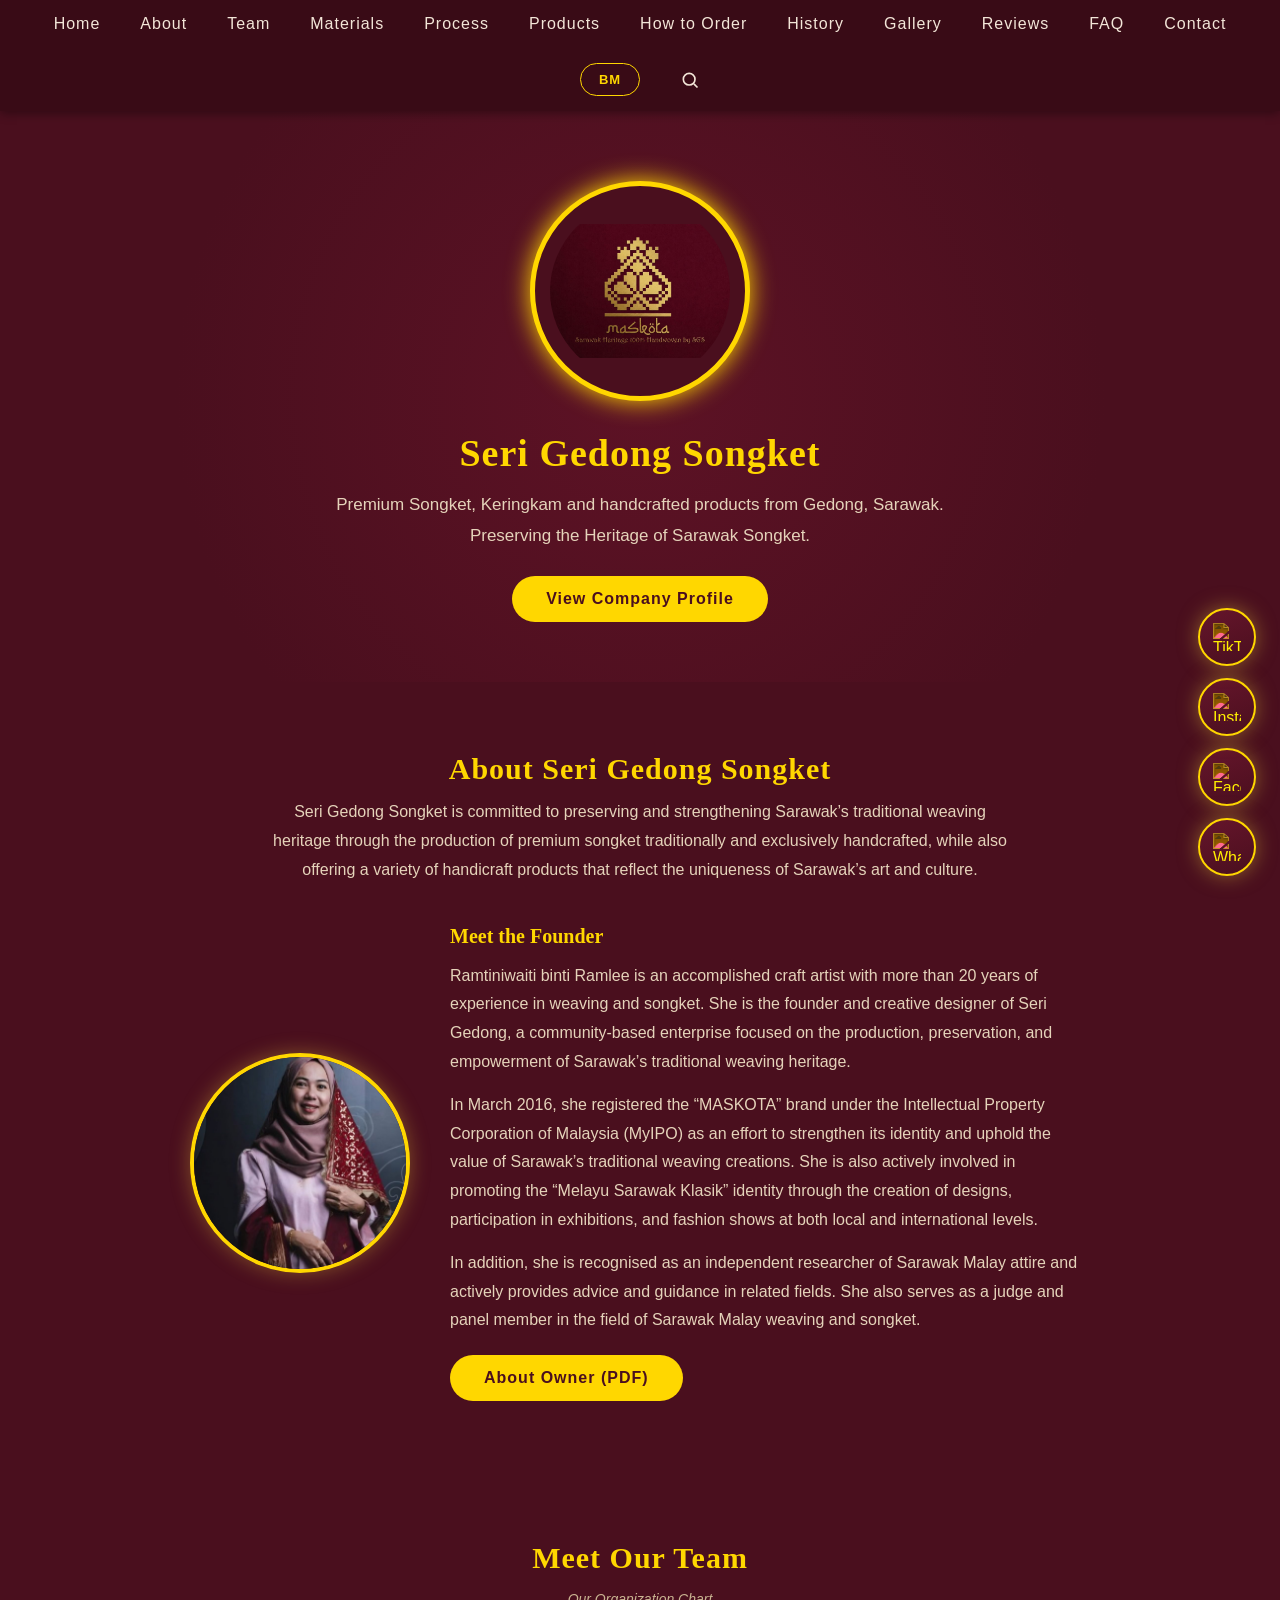
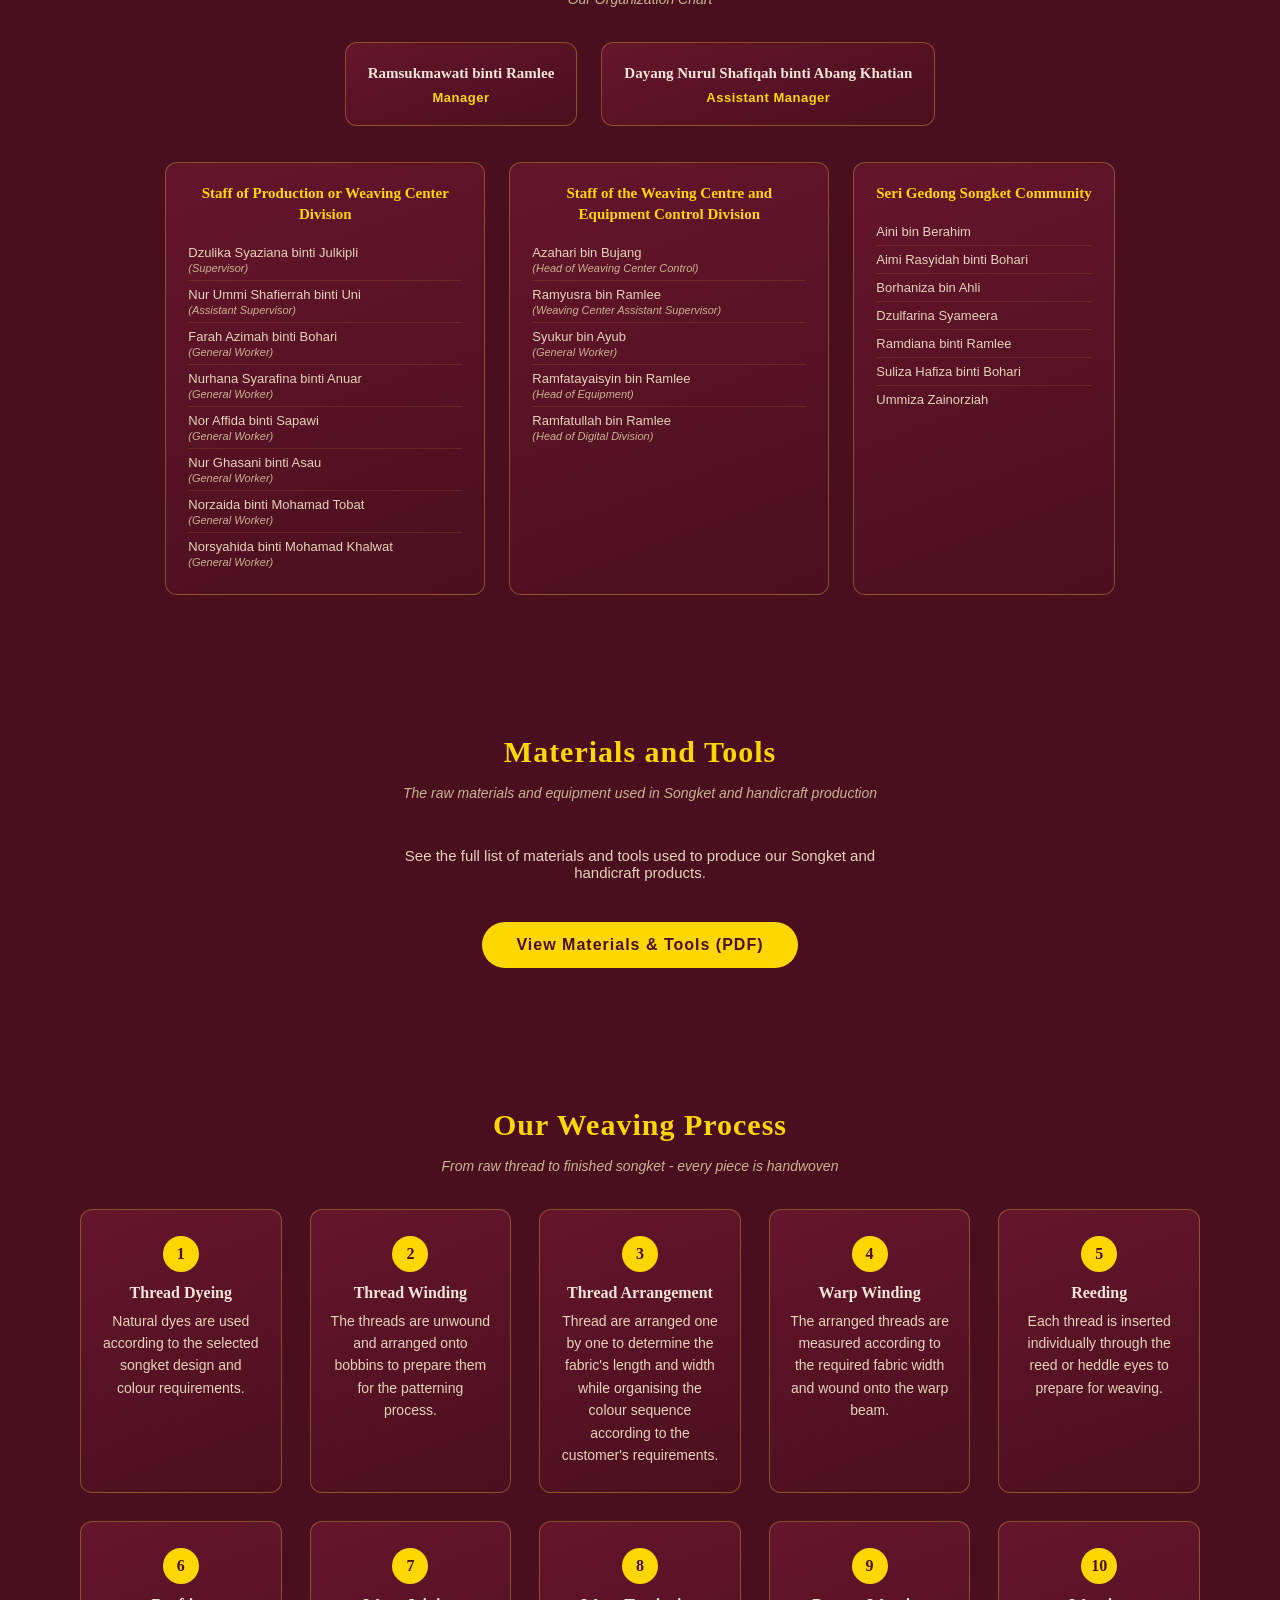
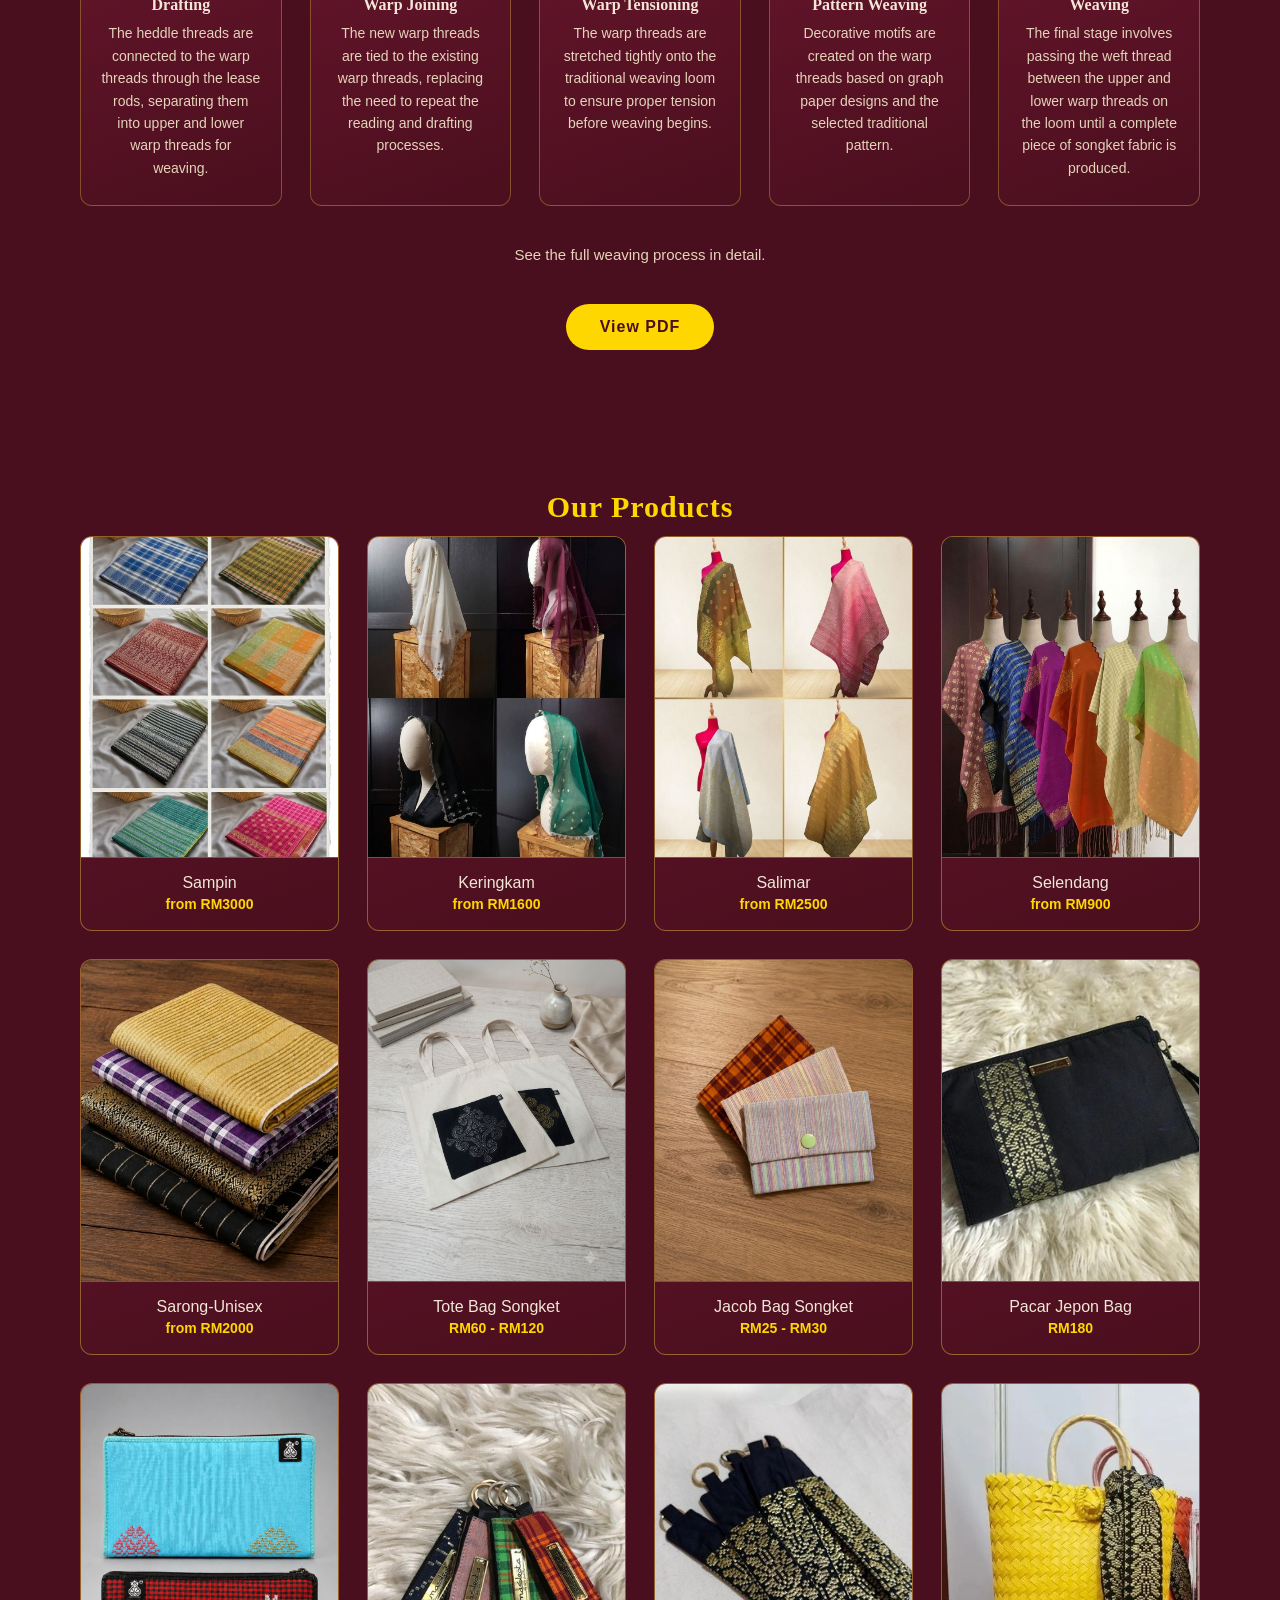
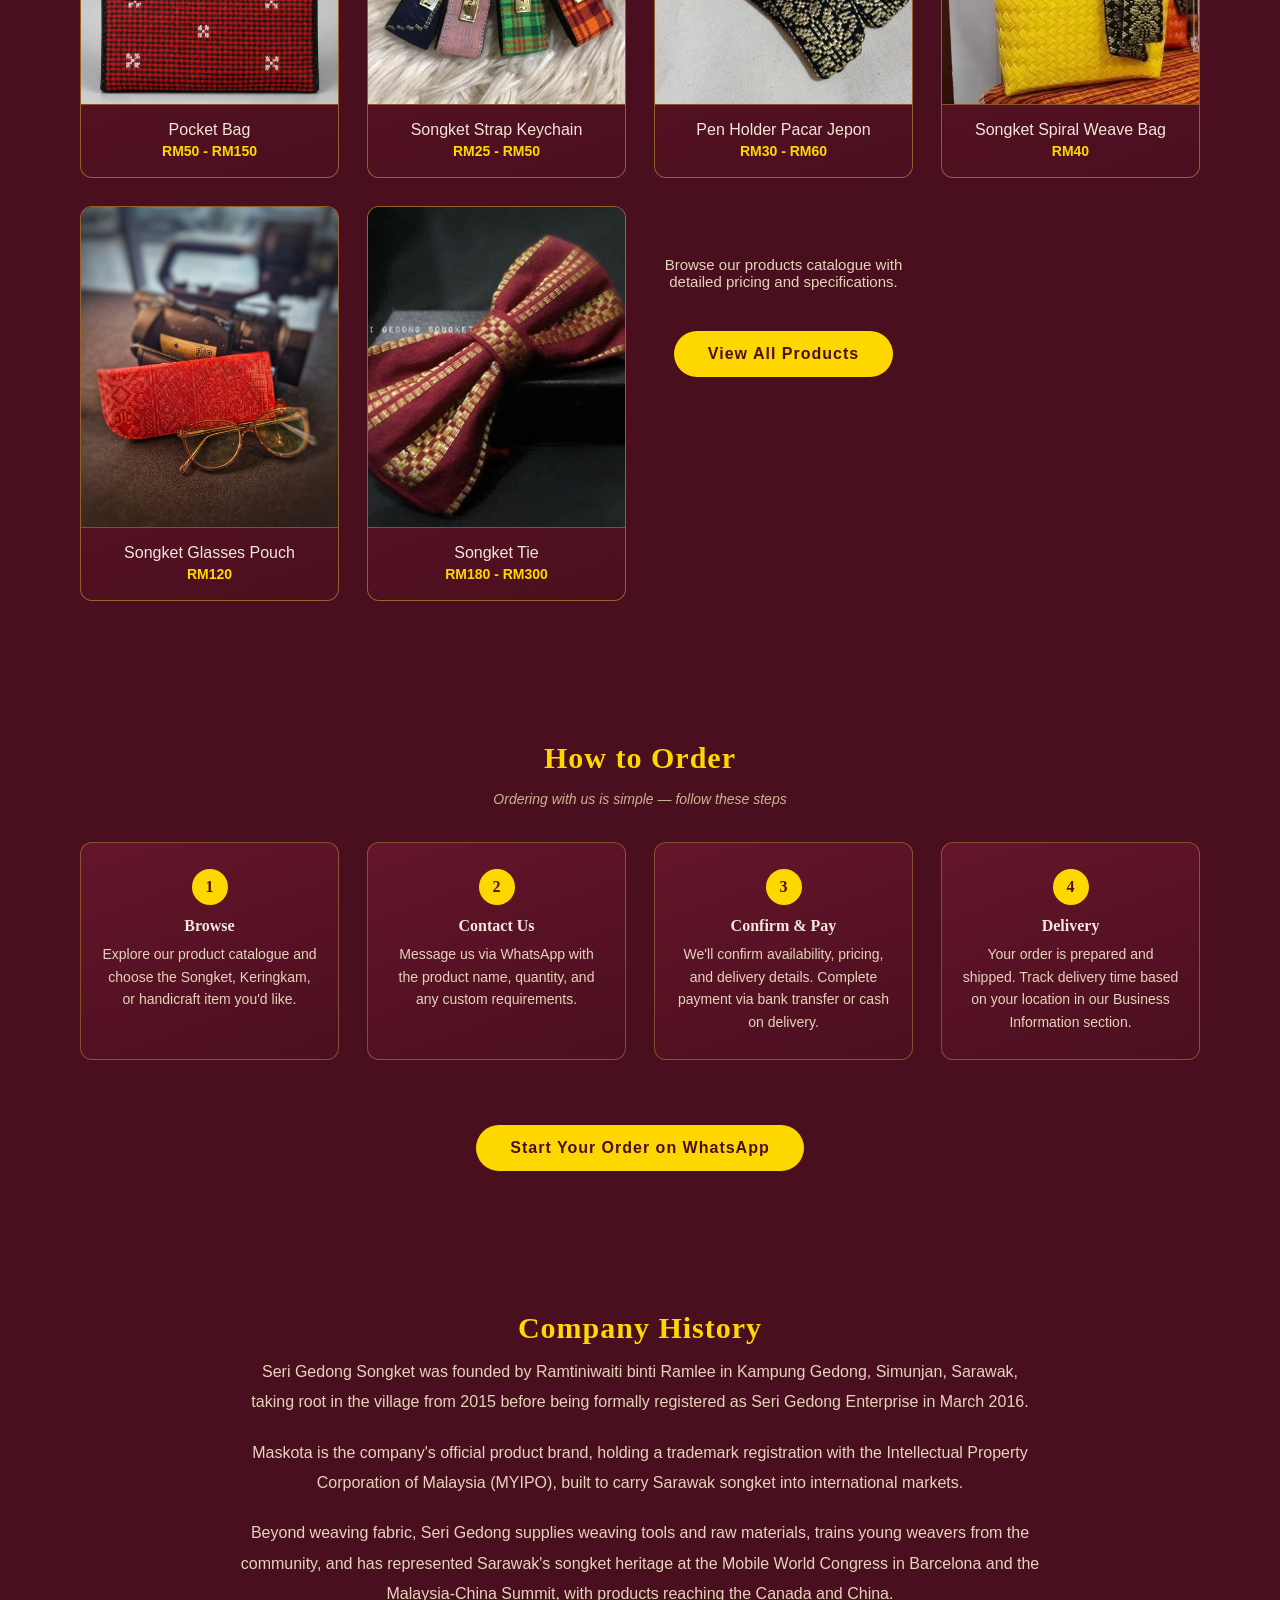
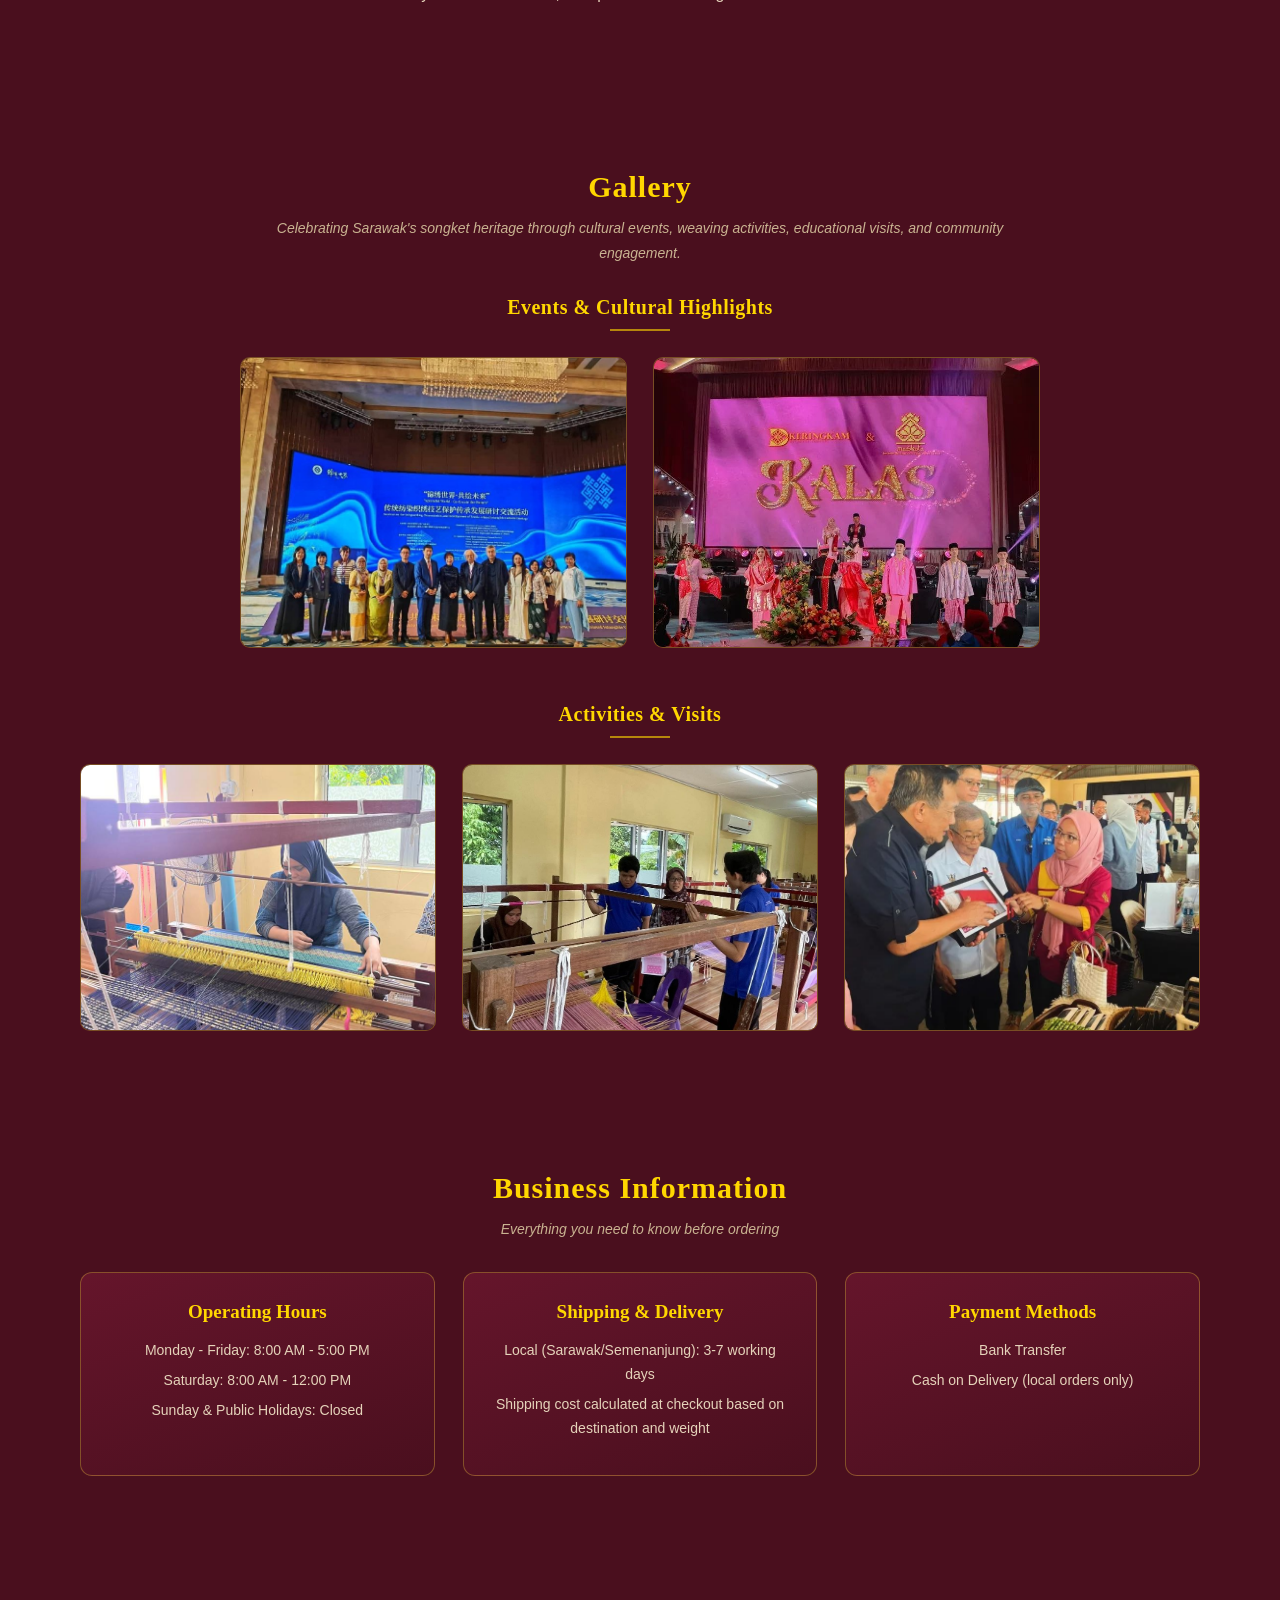
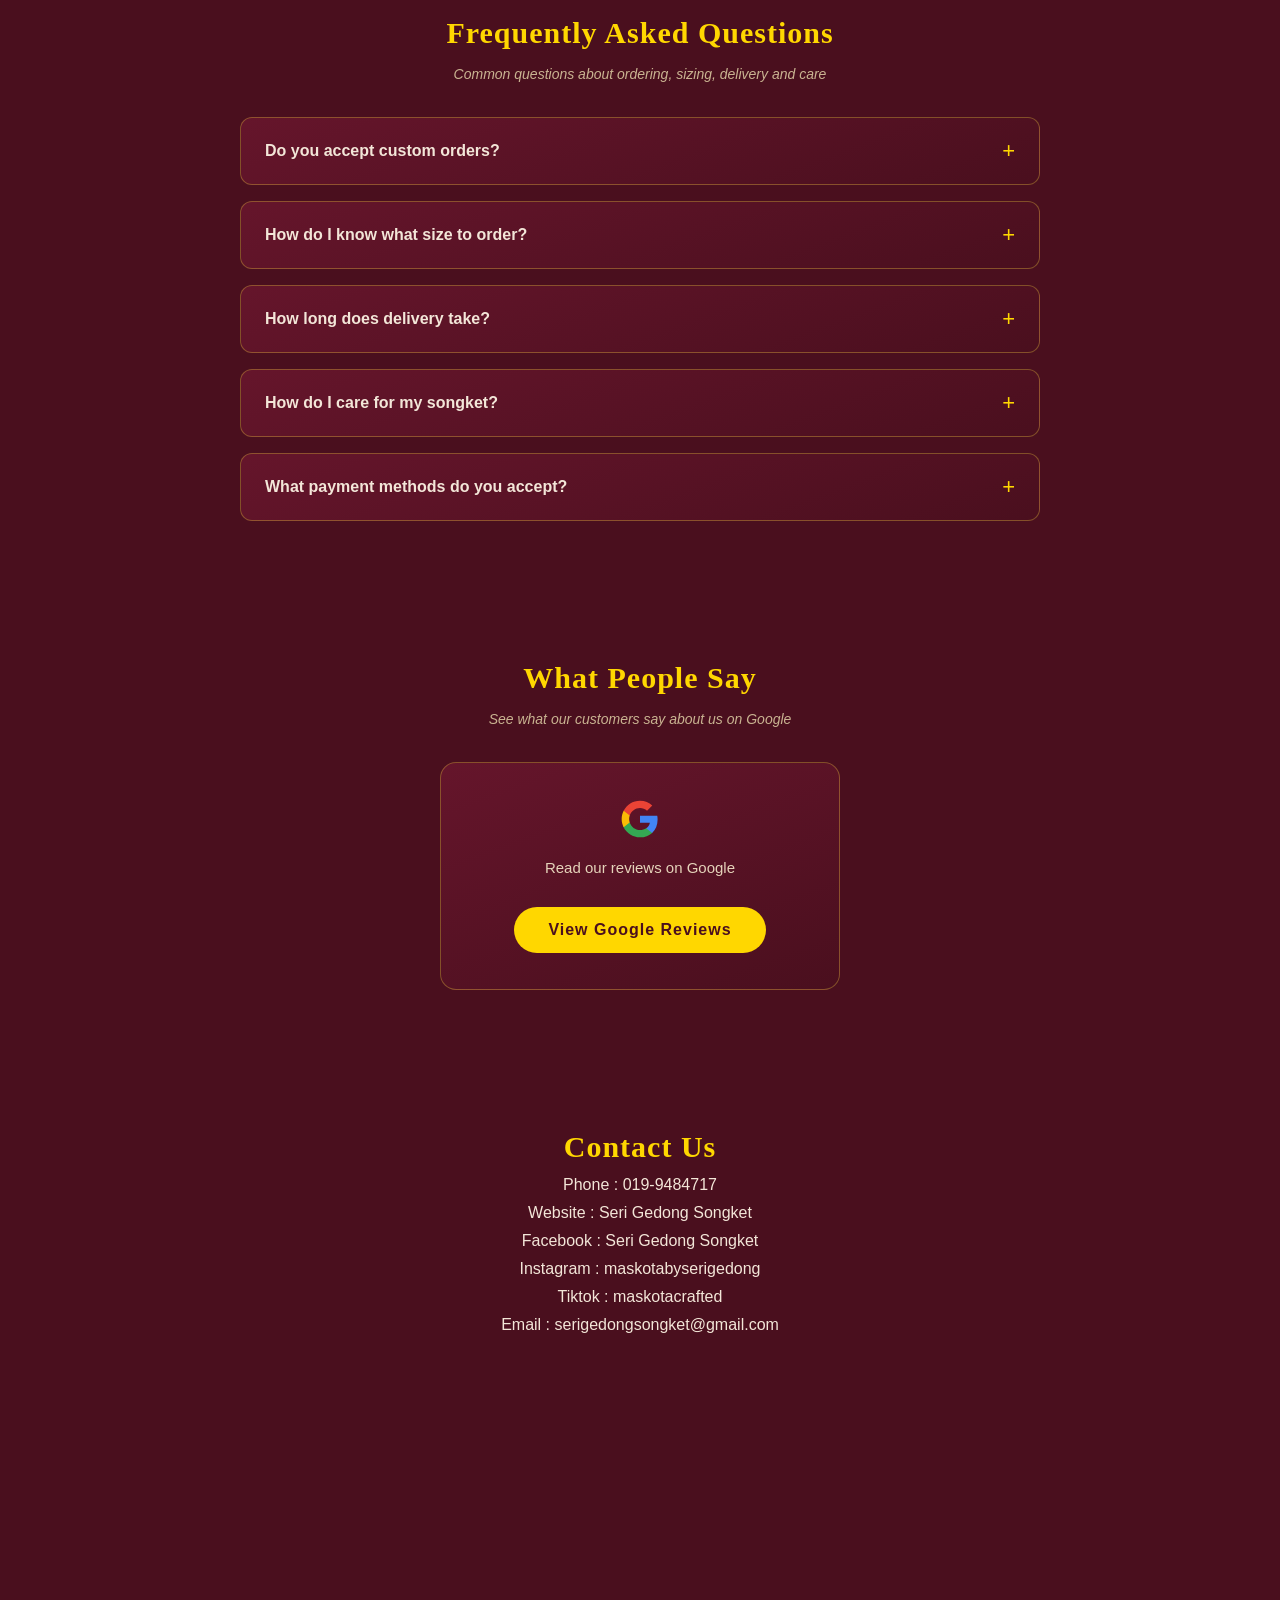
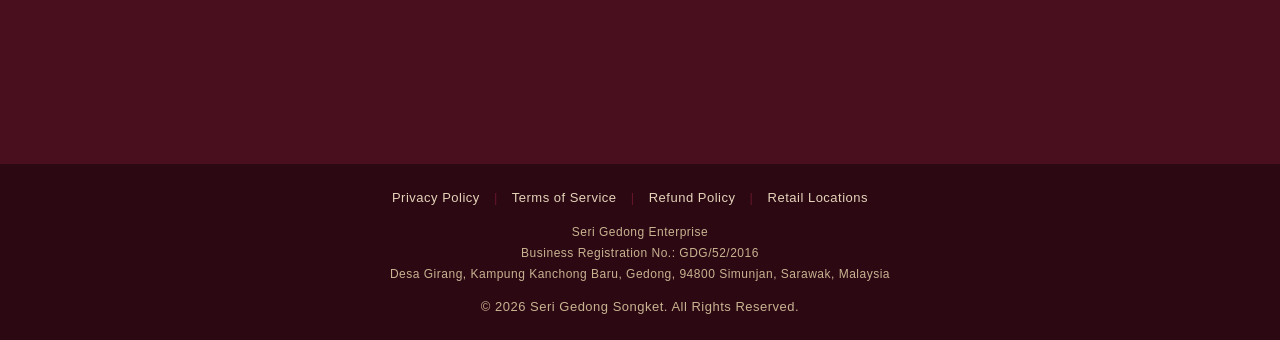
==== commit 726ce1ae: "Add files via upload" ====
--- a/index.html
+++ b/index.html
@@ -106,10 +106,8 @@
 
         <h2 data-en="About Seri Gedong Songket" data-ms="Tentang Seri Gedong Songket">About Seri Gedong Songket</h2>
 
-        <p data-en="Seri Gedong Songket is committed to preserving Sarawak's traditional weaving heritage by producing premium handcrafted Songket and related products." data-ms="Seri Gedong Songket komited untuk memelihara warisan tenunan tradisional Sarawak dengan menghasilkan Songket premium buatan tangan dan produk berkaitan.">
-            Seri Gedong Songket is committed to preserving
-            Sarawak's traditional weaving heritage by producing
-            premium handcrafted Songket and related products.
+        <p data-en="Seri Gedong Songket is committed to preserving and strengthening Sarawak’s traditional weaving heritage through the production of premium songket traditionally and exclusively handcrafted, while also offering a variety of handicraft products that reflect the uniqueness of Sarawak’s art and culture." data-ms="Seri Gedong Songket komited untuk memelihara dan memperkasakan warisan tenunan tradisional Sarawak melalui penghasilan songket premium yang dihasilkan secara tradisonal dan eksklusif dengan tangan, di samping menawarkan pelbagai produk kraftangan yang mencerminkan keunikan seni serta budaya Sarawak.">
+            Seri Gedong Songket is committed to preserving and strengthening Sarawak’s traditional weaving heritage through the production of premium songket traditionally and exclusively handcrafted, while also offering a variety of handicraft products that reflect the uniqueness of Sarawak’s art and culture.
         </p>
 
         <div class="about-owner">
@@ -118,20 +116,21 @@
 
             <div class="owner-bio">
                 <h3 data-en="Meet the Founder" data-ms="Kenali Pengasas">Meet the Founder</h3>
-                <p data-en="Ramtiniwaiti binti Ramlee founded Seri Gedong Songket in Kampung Gedong, Simunjan, Sarawak, taking root in the village from 2015 before being formally registered as Seri Gedong Enterprise in March 2016." data-ms="Ramtiniwaiti binti Ramlee mengasaskan Seri Gedong Songket di Kampung Gedong, Simunjan, Sarawak, bermula di kampung tersebut sejak 2015 sebelum didaftarkan secara rasmi sebagai Seri Gedong Enterprise pada Mac 2016.">
-                    Ramtiniwaiti binti Ramlee founded Seri Gedong Songket in
-                    Kampung Gedong, Simunjan, Sarawak, taking root in the
-                    village from 2015 before being formally registered as
-                    Seri Gedong Enterprise in March 2016.
+                <p data-en="Ramtiniwaiti binti Ramlee is an accomplished craft artist with more than 20 years of experience in weaving and songket. She is the founder and creative designer of Seri Gedong, a community-based enterprise focused on the production, preservation, and empowerment of Sarawak’s traditional weaving heritage." data-ms="Ramtiniwaiti binti Ramlee merupakan seorang penggiat seni yang berpengalaman lebih daripada 20 tahun dalam bidang tenunan dan songket. Beliau ialah pengasas dan pereka kreatif Seri Gedong, sebuah perusahaan berasaskan komuniti yang memberi tumpuan kepada penghasilan, pemeliharaan dan pemerkasaan warisan tenunan tradisional Sarawak.">
+                    Ramtiniwaiti binti Ramlee is an accomplished craft artist with more than 20 years of experience in weaving and songket. She is the founder and creative designer of Seri Gedong, a community-based enterprise focused on the production, preservation, and empowerment of Sarawak’s traditional weaving heritage.
 
                 </p>
-                <p data-en="Under her leadership, the enterprise grew from a village-based weaving initiative into a brand - Maskota - trademarked with MYIPO and recognized on international platforms including the Mobile World Congress in Barcelona and the Malaysia-China Summit." data-ms="Di bawah kepimpinan beliau, perusahaan ini berkembang daripada inisiatif tenunan berasaskan kampung menjadi jenama - Maskota - yang didaftarkan tanda dagangan dengan MYIPO dan diiktiraf pada platform antarabangsa termasuk Mobile World Congress di Barcelona dan Sidang Kemuncak Malaysia-China.">
-                    Under her leadership, the enterprise grew from a
-                    village-based weaving initiative into a brand - Maskota -
-                    trademarked with MYIPO and recognized on international
-                    platforms including the Mobile World Congress in
-                    Barcelona and the Malaysia-China Summit.
+                <p data-en="In March 2016, she registered the “MASKOTA” brand under the Intellectual Property Corporation of Malaysia (MyIPO) as an effort to strengthen its identity and uphold the value of Sarawak’s traditional weaving creations. She is also actively involved in promoting the “Melayu Sarawak Klasik” identity through the creation of designs, participation in exhibitions, and fashion shows at both local and international levels." data-ms="Pada Mac 2016, beliau mendaftarkan jenama “MASKOTA” di bawah Perbadanan Harta Intelek Malaysia (MyIPO) sebagai usaha untuk memperkukuh identiti serta memartabatkan hasil karya tenunan tradisional Sarawak. Beliau turut aktif memperkenalkan identiti “Melayu Sarawak Klasik” melalui penghasilan rekaan, penyertaan dalam pameran serta pertunjukan fesyen di peringkat tempatan dan antarabangsa.">
+                    In March 2016, she registered the “MASKOTA” brand under the Intellectual Property Corporation of Malaysia (MyIPO) as an effort to strengthen its identity and uphold the value of Sarawak’s traditional weaving creations. She is also actively involved in promoting the “Melayu Sarawak Klasik” identity through the creation of designs, participation in exhibitions, and fashion shows at both local and international levels.
+
                 </p>
+                <p data-en="In addition, she is recognised as an independent researcher of Sarawak Malay attire and actively provides advice and guidance in related fields. She also serves as a judge and panel member in the field of Sarawak Malay weaving and songket." data-ms="Selain itu, beliau dikenali sebagai pengkaji bebas busana Melayu Sarawak serta aktif memberikan khidmat nasihat dan bimbingan dalam bidang berkaitan. Beliau juga berperanan sebagai juri dan panel dalam bidang tenunan dan songket Melayu Sarawak.">
+                    In addition, she is recognised as an independent researcher of Sarawak Malay attire and actively provides advice and guidance in related fields. She also serves as a judge and panel member in the field of Sarawak Malay weaving and songket.
+                </p>
+
+                <a href="https://drive.google.com/file/d/1TCyzxNpd7wpKkpjhF44XYenmRASnY3L5/view?usp=sharing" target="_blank">
+                    <button data-en="About Owner (PDF)" data-ms="Tentang Pengasas (PDF)">About Owner (PDF)</button>
+                </a>
             </div>
 
         </div>
--- a/style.css
+++ b/style.css
@@ -1021,6 +1021,14 @@
     margin-bottom:14px;
 }
 
+.owner-bio button{
+    margin-top:6px;
+}
+
+.owner-bio button{
+    margin-top:6px;
+}
+
 /* ORG CHART */
 
 .org-chart{
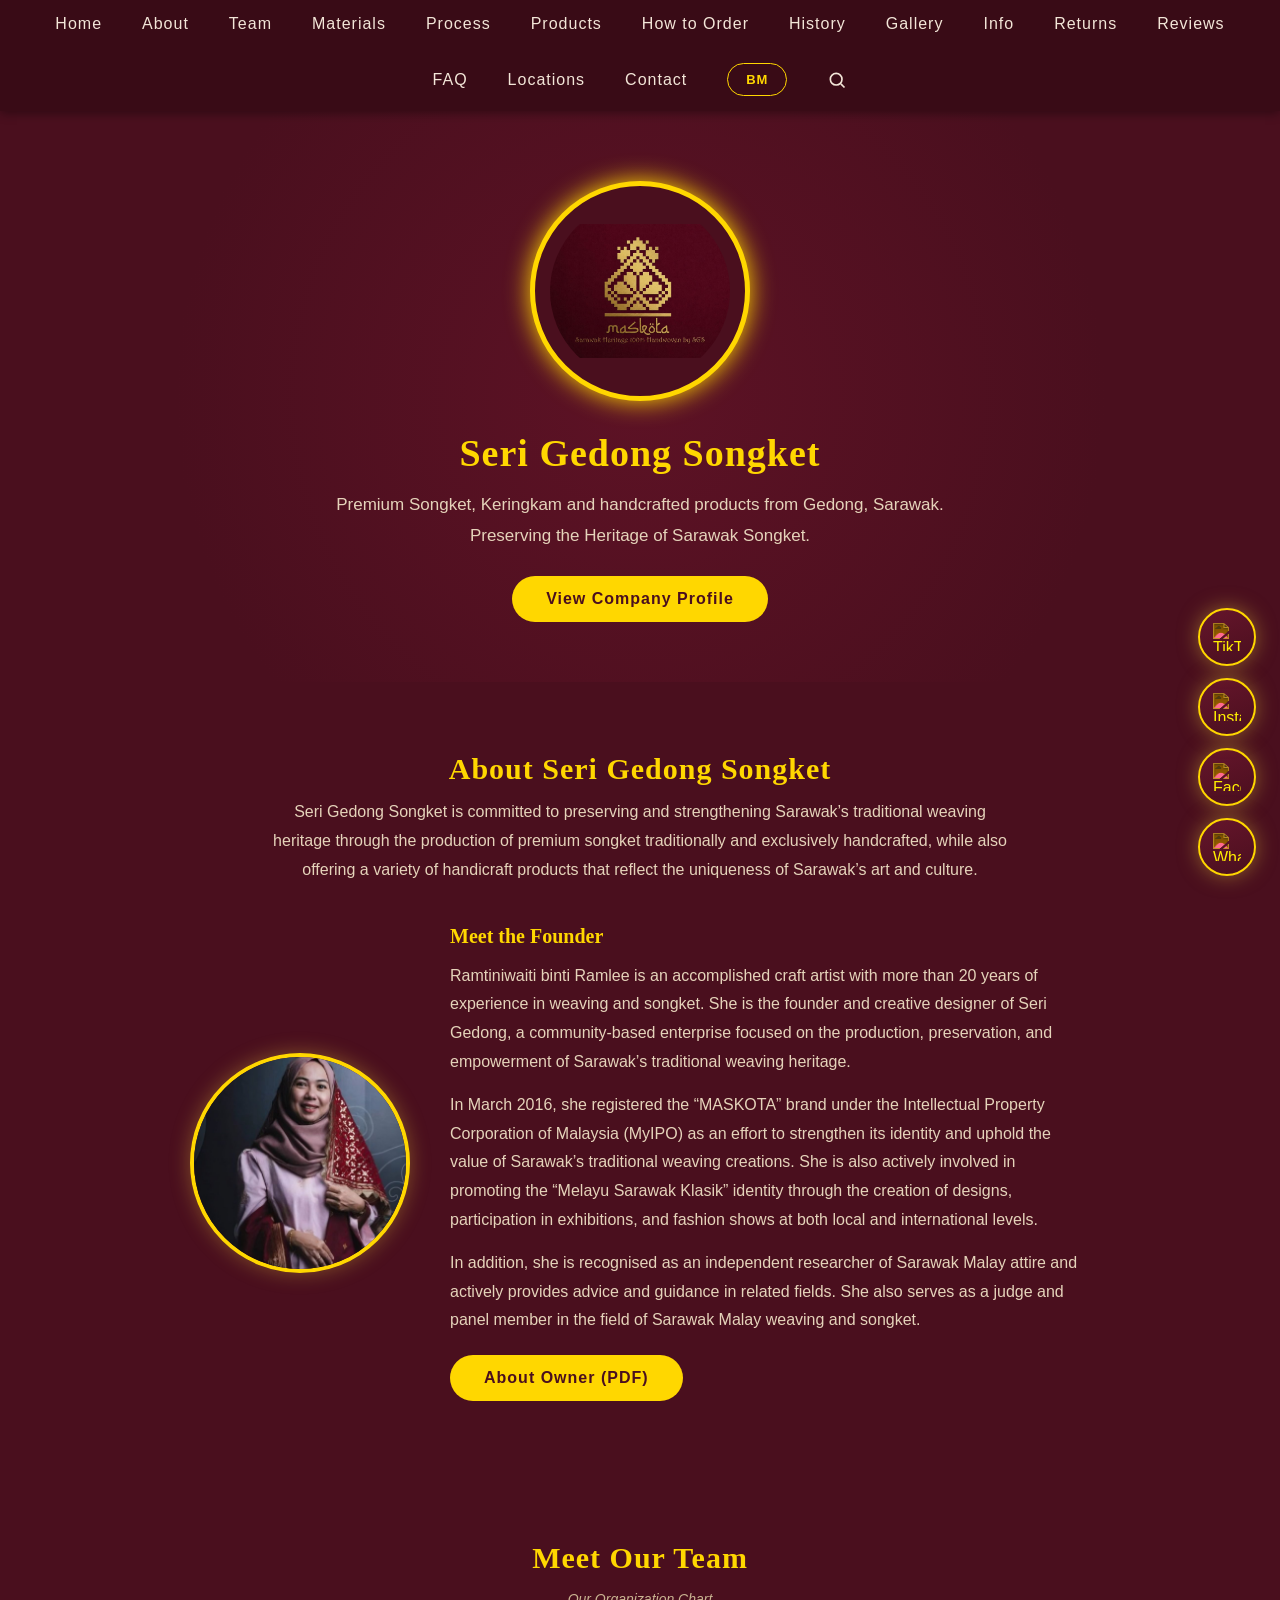
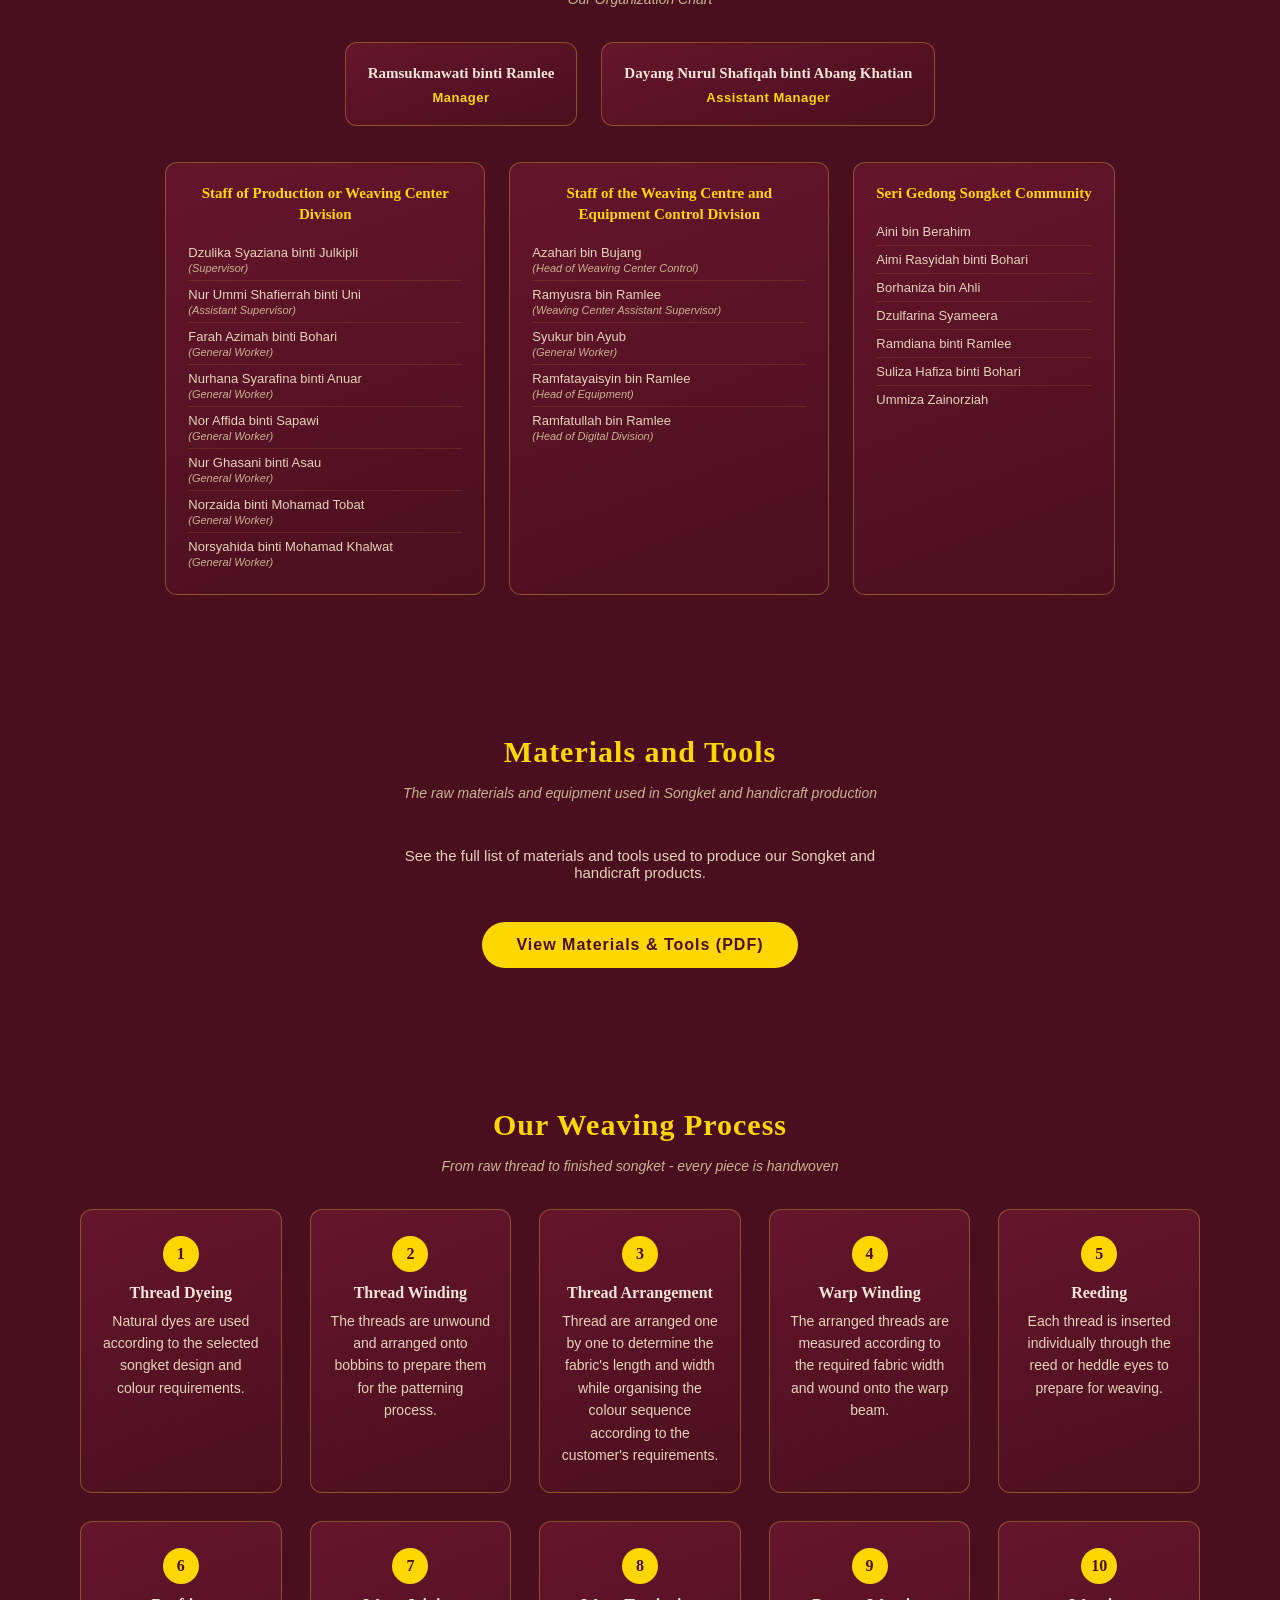
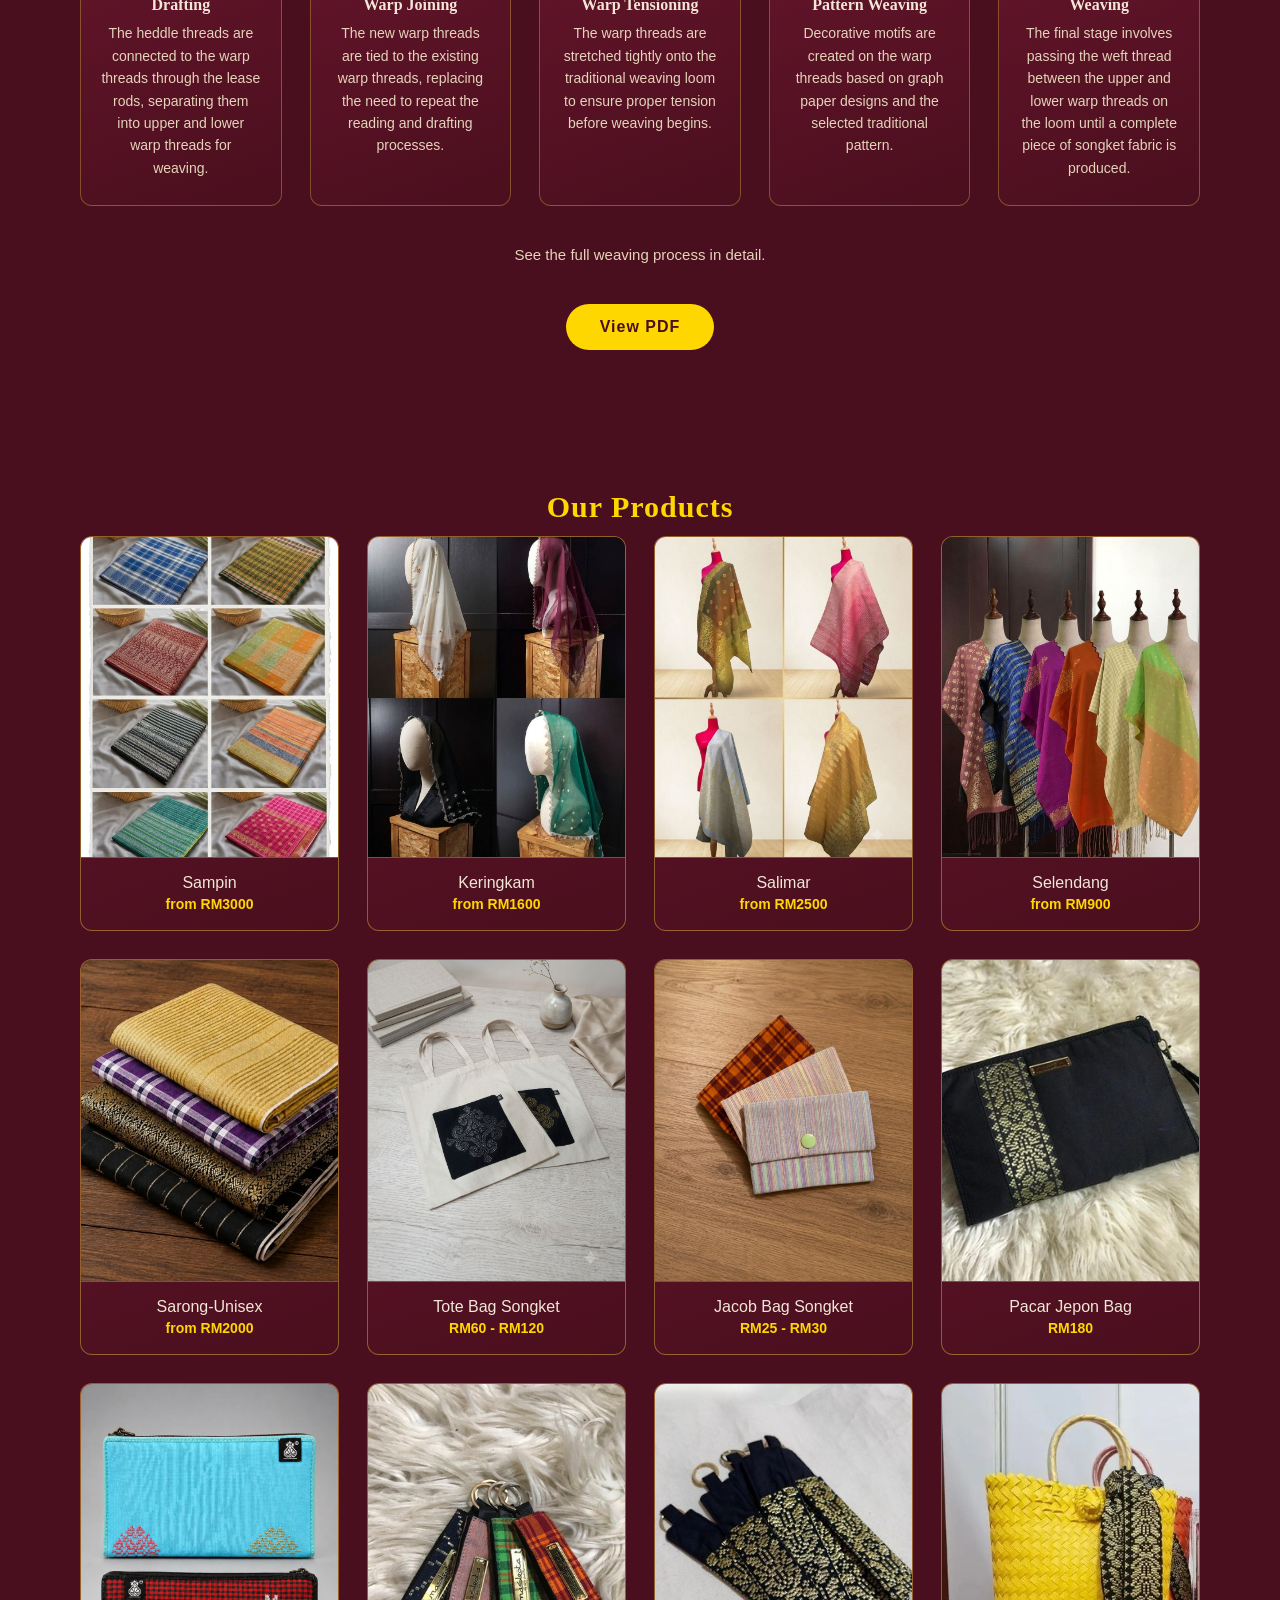
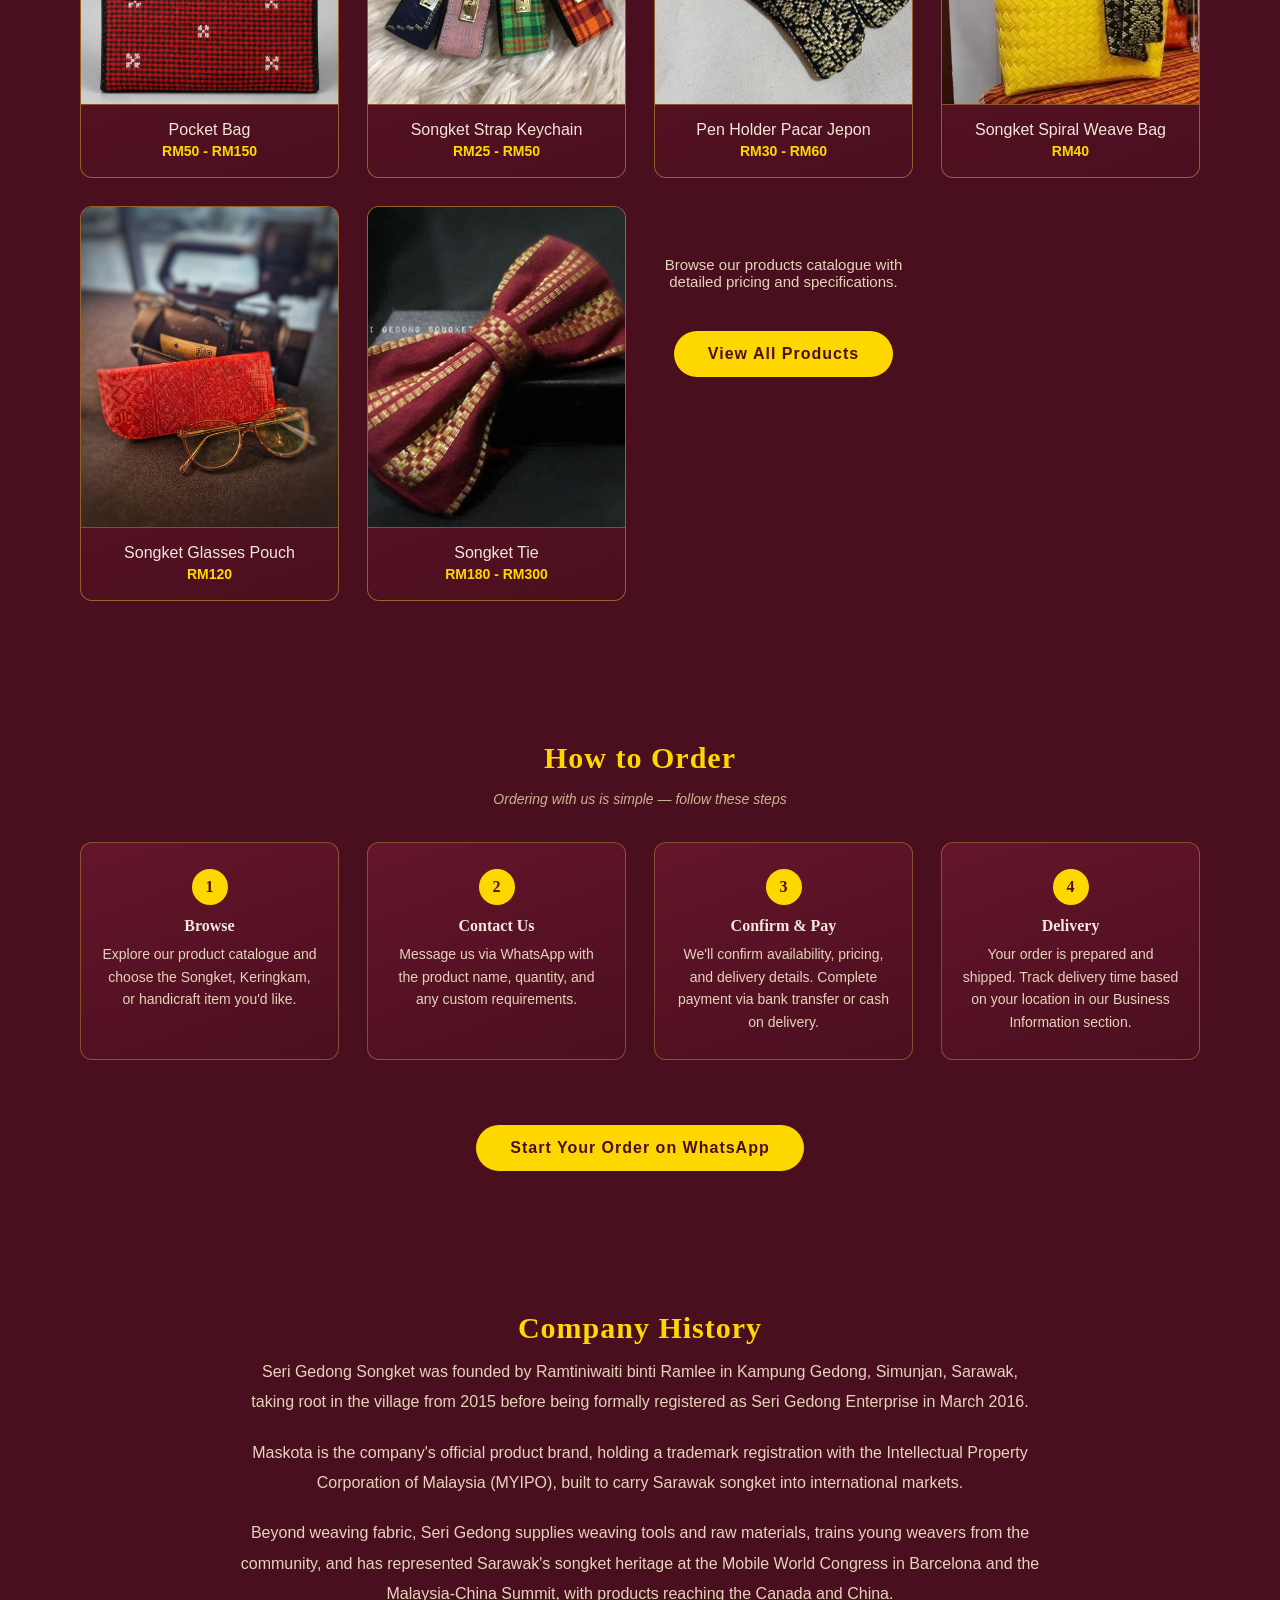
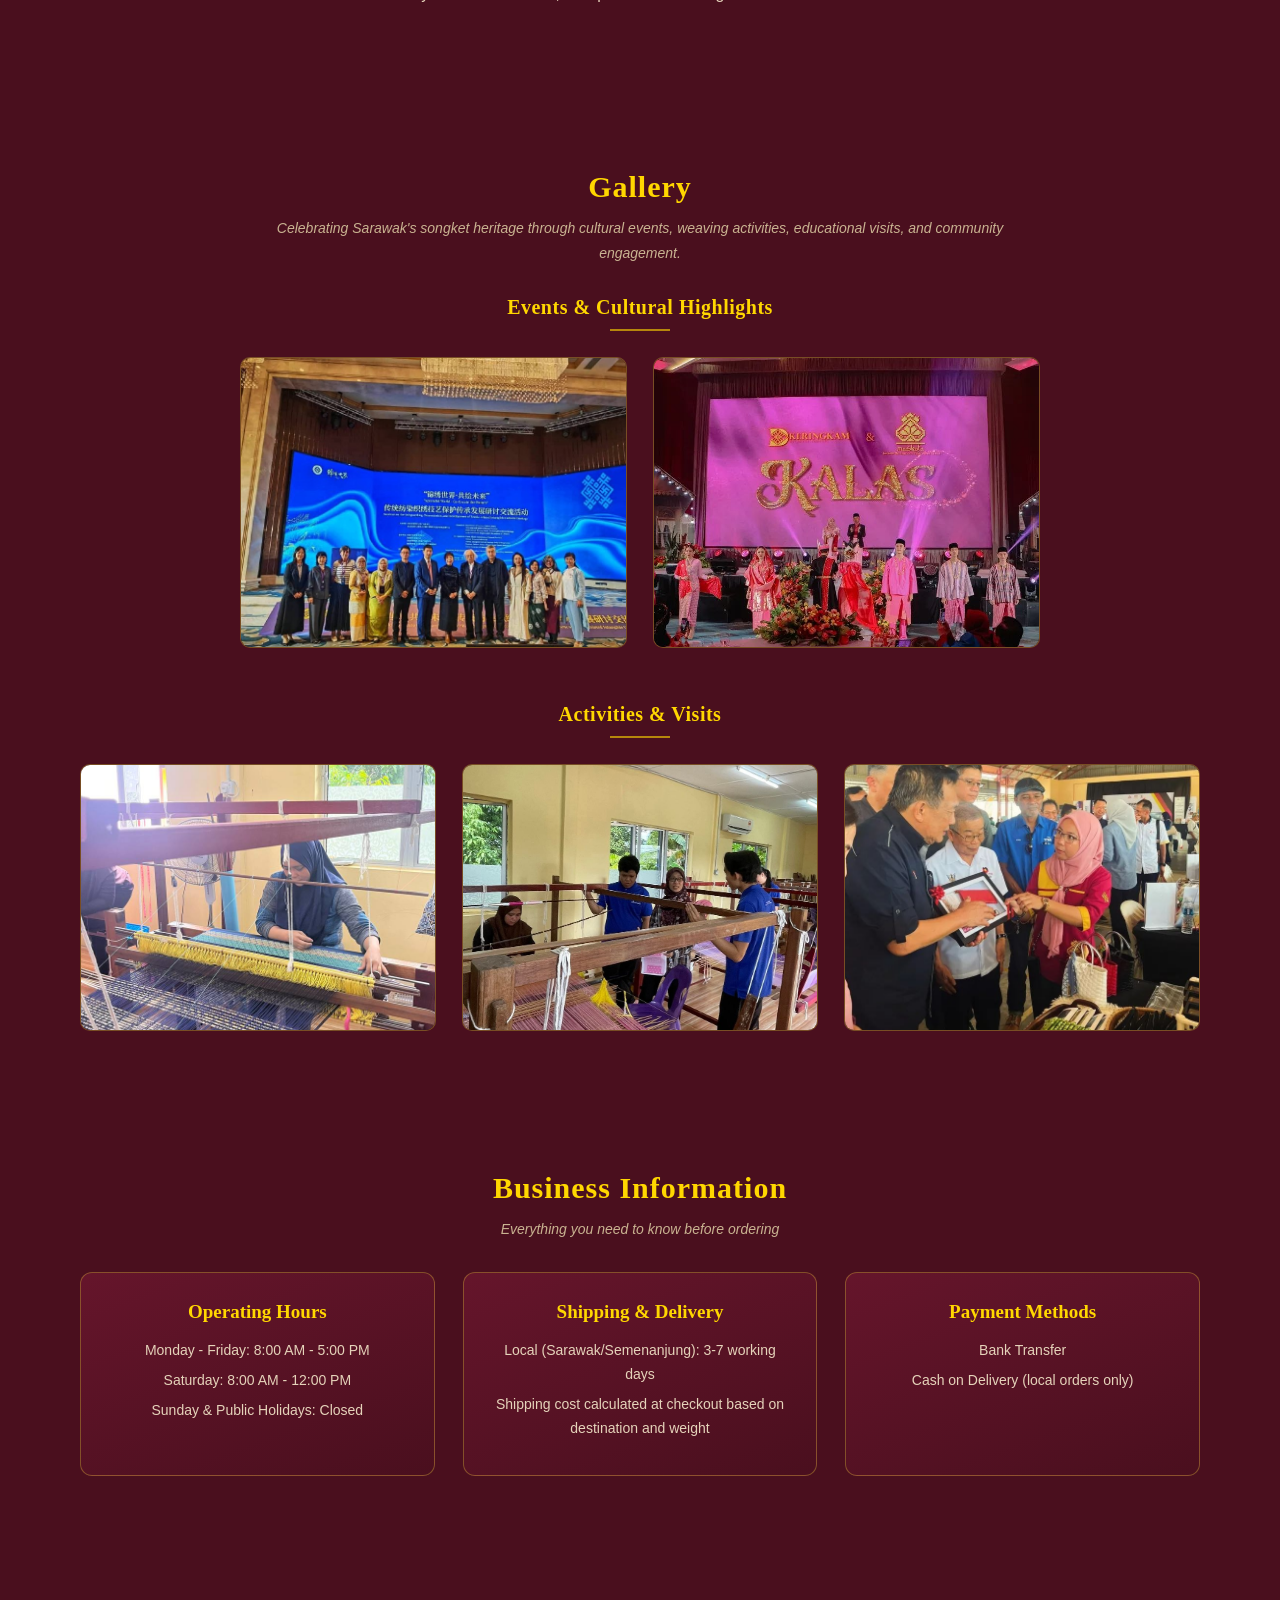
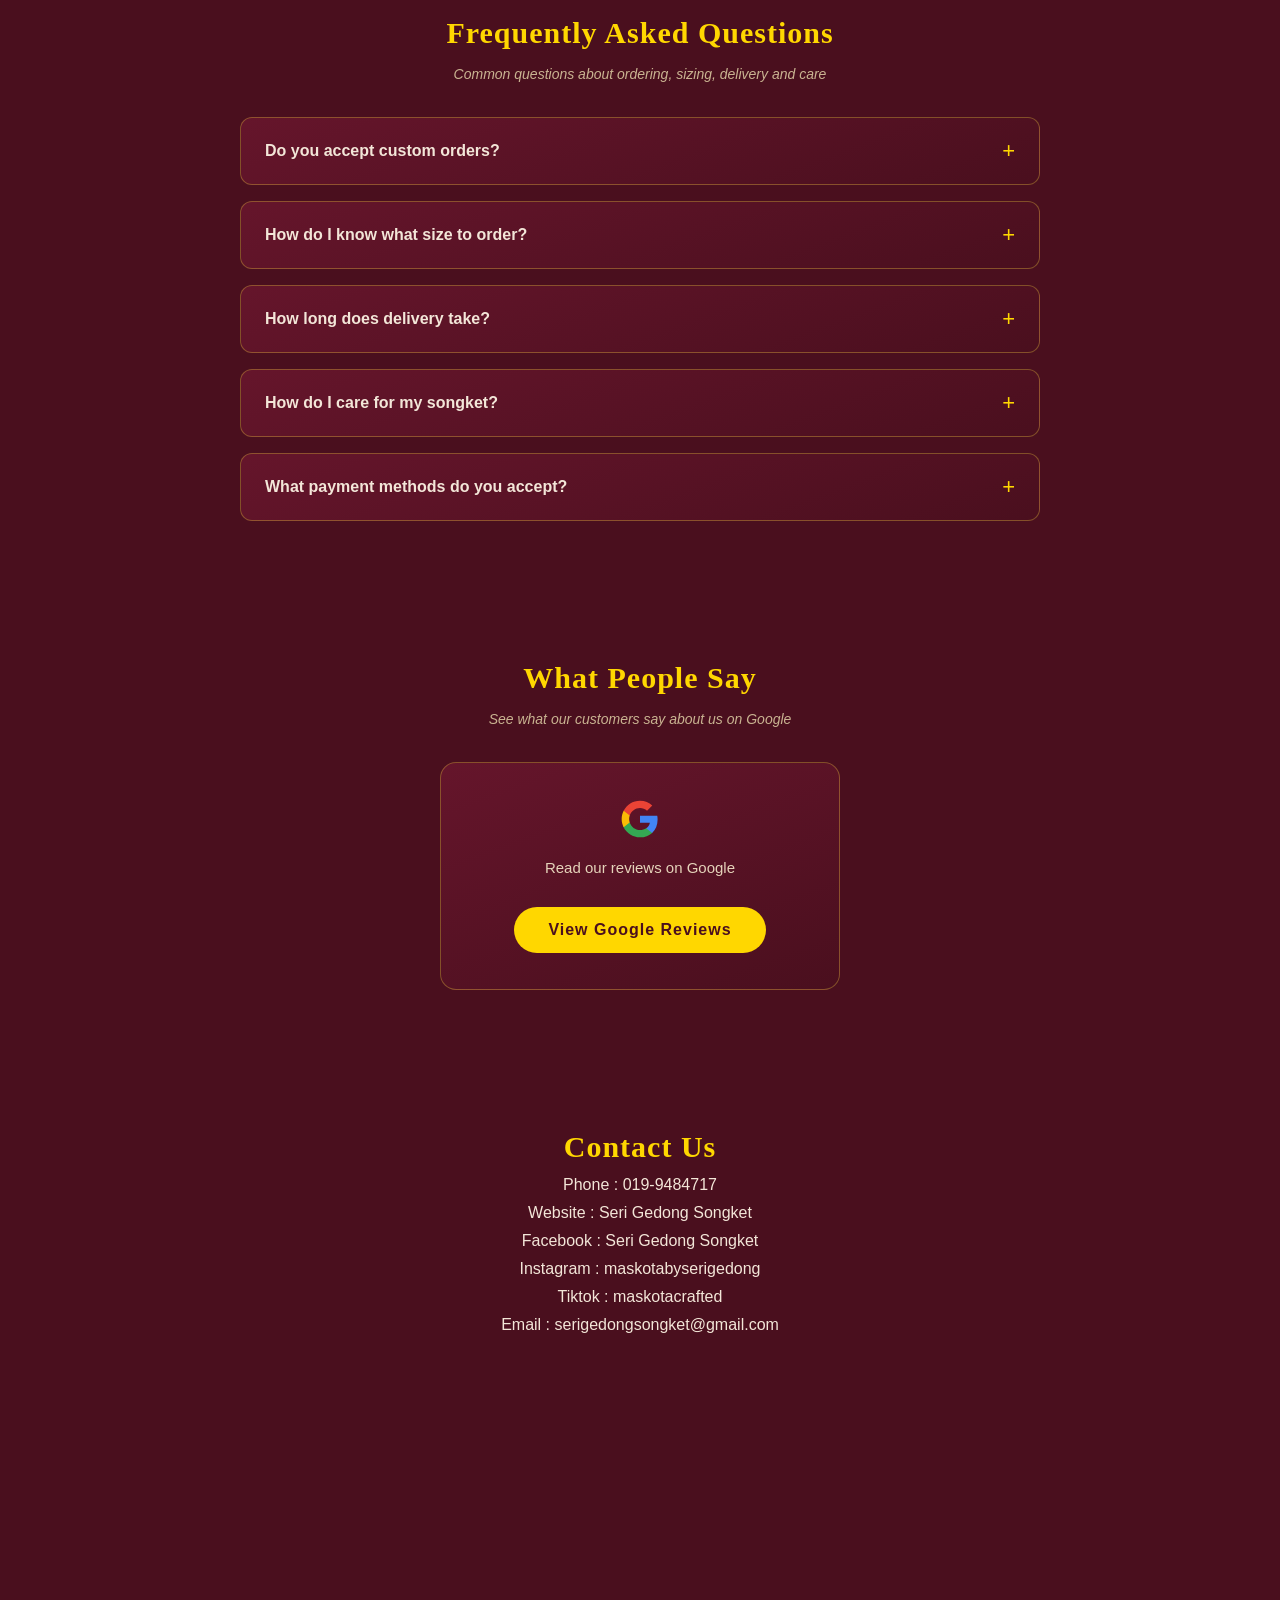
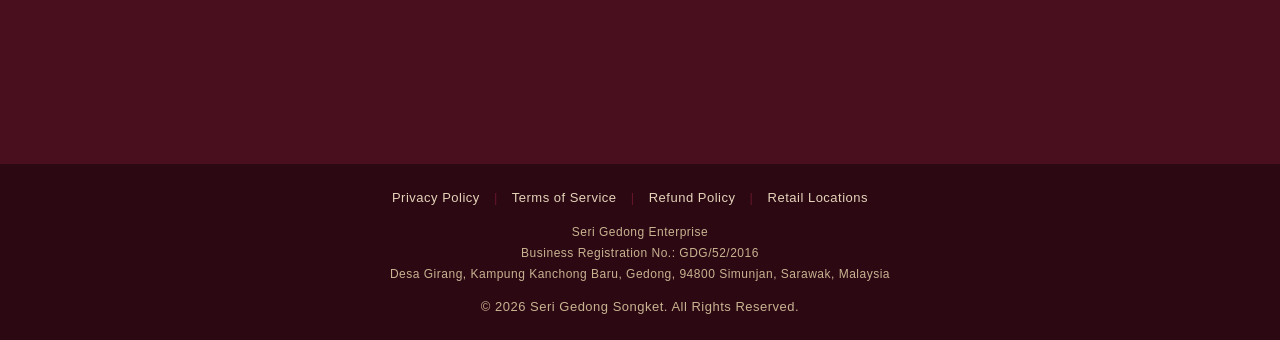
==== commit 23889aaf: "Add files via upload" ====
--- a/index.html
+++ b/index.html
@@ -19,12 +19,6 @@
     <title>Seri Gedong Songket</title>
 
     <meta name="description" content="Seri Gedong Songket - Premium handwoven Songket, Keringkam and traditional crafts from Kampung Gedong, Simunjan, Sarawak. Trademarked under Maskota, preserving Sarawak's weaving heritage since 2015.">
-
-    <meta name="keywords" content="Seri Gedong Songket, songket Sarawak, songket Gedong, tenunan songket Sarawak, Sarawak songket, kraftangan Sarawak">
-
-    <meta name="robots" content="index, follow">
-
-    <link rel="canonical" href="https://sharifahafrina549-stack.github.io/seri-gedong-songket-web/">
 
     <!-- Open Graph / Facebook, WhatsApp -->
     <meta property="og:type" content="website">
@@ -49,7 +43,12 @@
 
     <!-- Navigation -->
     <nav>
-        <ul>
+        <button type="button" id="navToggle" class="nav-toggle" aria-label="Toggle menu">
+            <span></span>
+            <span></span>
+            <span></span>
+        </button>
+        <ul id="navMenu">
             <li><a href="#home" data-en="Home" data-ms="Laman Utama">Home</a></li>
             <li><a href="#about" data-en="About" data-ms="Tentang Kami">About</a></li>
             <li><a href="#team" data-en="Team" data-ms="Pasukan">Team</a></li>
@@ -59,8 +58,11 @@
             <li><a href="#how-to-order" data-en="How to Order" data-ms="Cara Membeli">How to Order</a></li>
             <li><a href="#history" data-en="History" data-ms="Sejarah">History</a></li>
             <li><a href="#gallery" data-en="Gallery" data-ms="Galeri">Gallery</a></li>
+            <li><a href="#business-info" data-en="Info" data-ms="Maklumat">Info</a></li>
+            <li><a href="refund-policy.html" data-en="Returns" data-ms="Pemulangan">Returns</a></li>
             <li><a href="#testimonials" data-en="Reviews" data-ms="Ulasan">Reviews</a></li>
             <li><a href="#faq" data-en="FAQ" data-ms="Soalan Lazim">FAQ</a></li>
+            <li><a href="retail-locations.html" data-en="Locations" data-ms="Lokasi">Locations</a></li>
             <li><a href="#contact" data-en="Contact" data-ms="Hubungi">Contact</a></li>
             <li class="lang-toggle">
                 <button type="button" id="langToggleBtn">BM</button>
@@ -73,7 +75,7 @@
             </li>
         </ul>
     </nav>
-    
+
     <!-- Hero -->
     <section id="home">
 
--- a/style.css
+++ b/style.css
@@ -61,6 +61,88 @@
 
 nav a:hover{
     color:gold;
+}
+
+/* HAMBURGER MENU (mobile) */
+
+.nav-toggle{
+    display:none;
+    flex-direction:column;
+    justify-content:center;
+    gap:5px;
+    width:32px;
+    height:32px;
+    padding:6px;
+    background:transparent;
+    border:none;
+    cursor:pointer;
+    margin:0;
+}
+
+.nav-toggle span{
+    display:block;
+    width:100%;
+    height:2px;
+    background:gold;
+    border-radius:2px;
+    transition:.3s;
+}
+
+.nav-toggle.open span:nth-child(1){
+    transform:translateY(7px) rotate(45deg);
+}
+
+.nav-toggle.open span:nth-child(2){
+    opacity:0;
+}
+
+.nav-toggle.open span:nth-child(3){
+    transform:translateY(-7px) rotate(-45deg);
+}
+
+@media (max-width:900px){
+    nav{
+        display:flex;
+        justify-content:flex-end;
+        padding:10px 20px;
+    }
+
+    .nav-toggle{
+        display:flex;
+    }
+
+    nav ul{
+        display:none !important;
+        flex-direction:column;
+        align-items:stretch;
+        position:absolute;
+        top:100%;
+        left:0;
+        right:0;
+        background:#390b16;
+        padding:10px 0 20px;
+        box-shadow:0 8px 15px rgba(0,0,0,0.4);
+    }
+
+    nav ul.open{
+        display:flex !important;
+    }
+
+    nav li{
+        margin:0;
+        text-align:center;
+    }
+
+    nav a{
+        display:block;
+        padding:14px 20px;
+    }
+
+    .nav-search,
+    .lang-toggle{
+        justify-content:center;
+        margin:14px auto !important;
+    }
 }
 
 /* LANGUAGE TOGGLE */
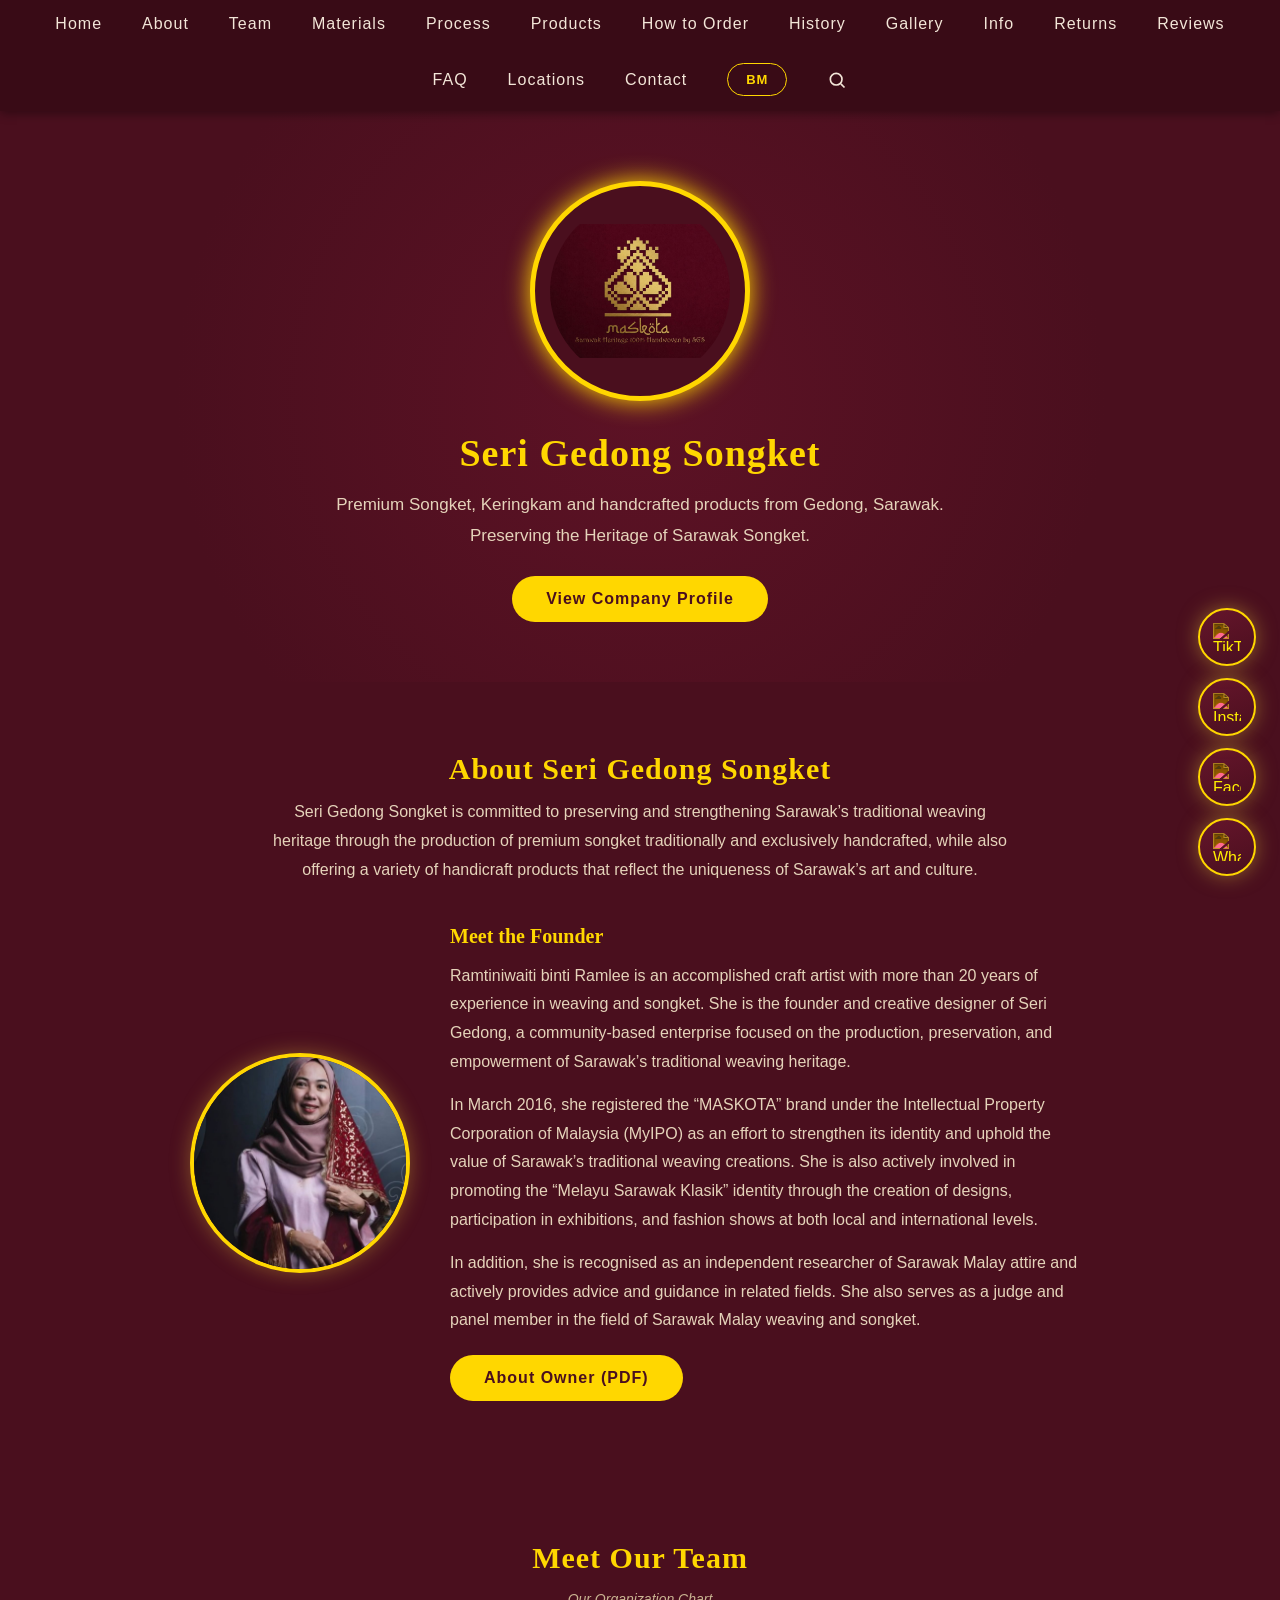
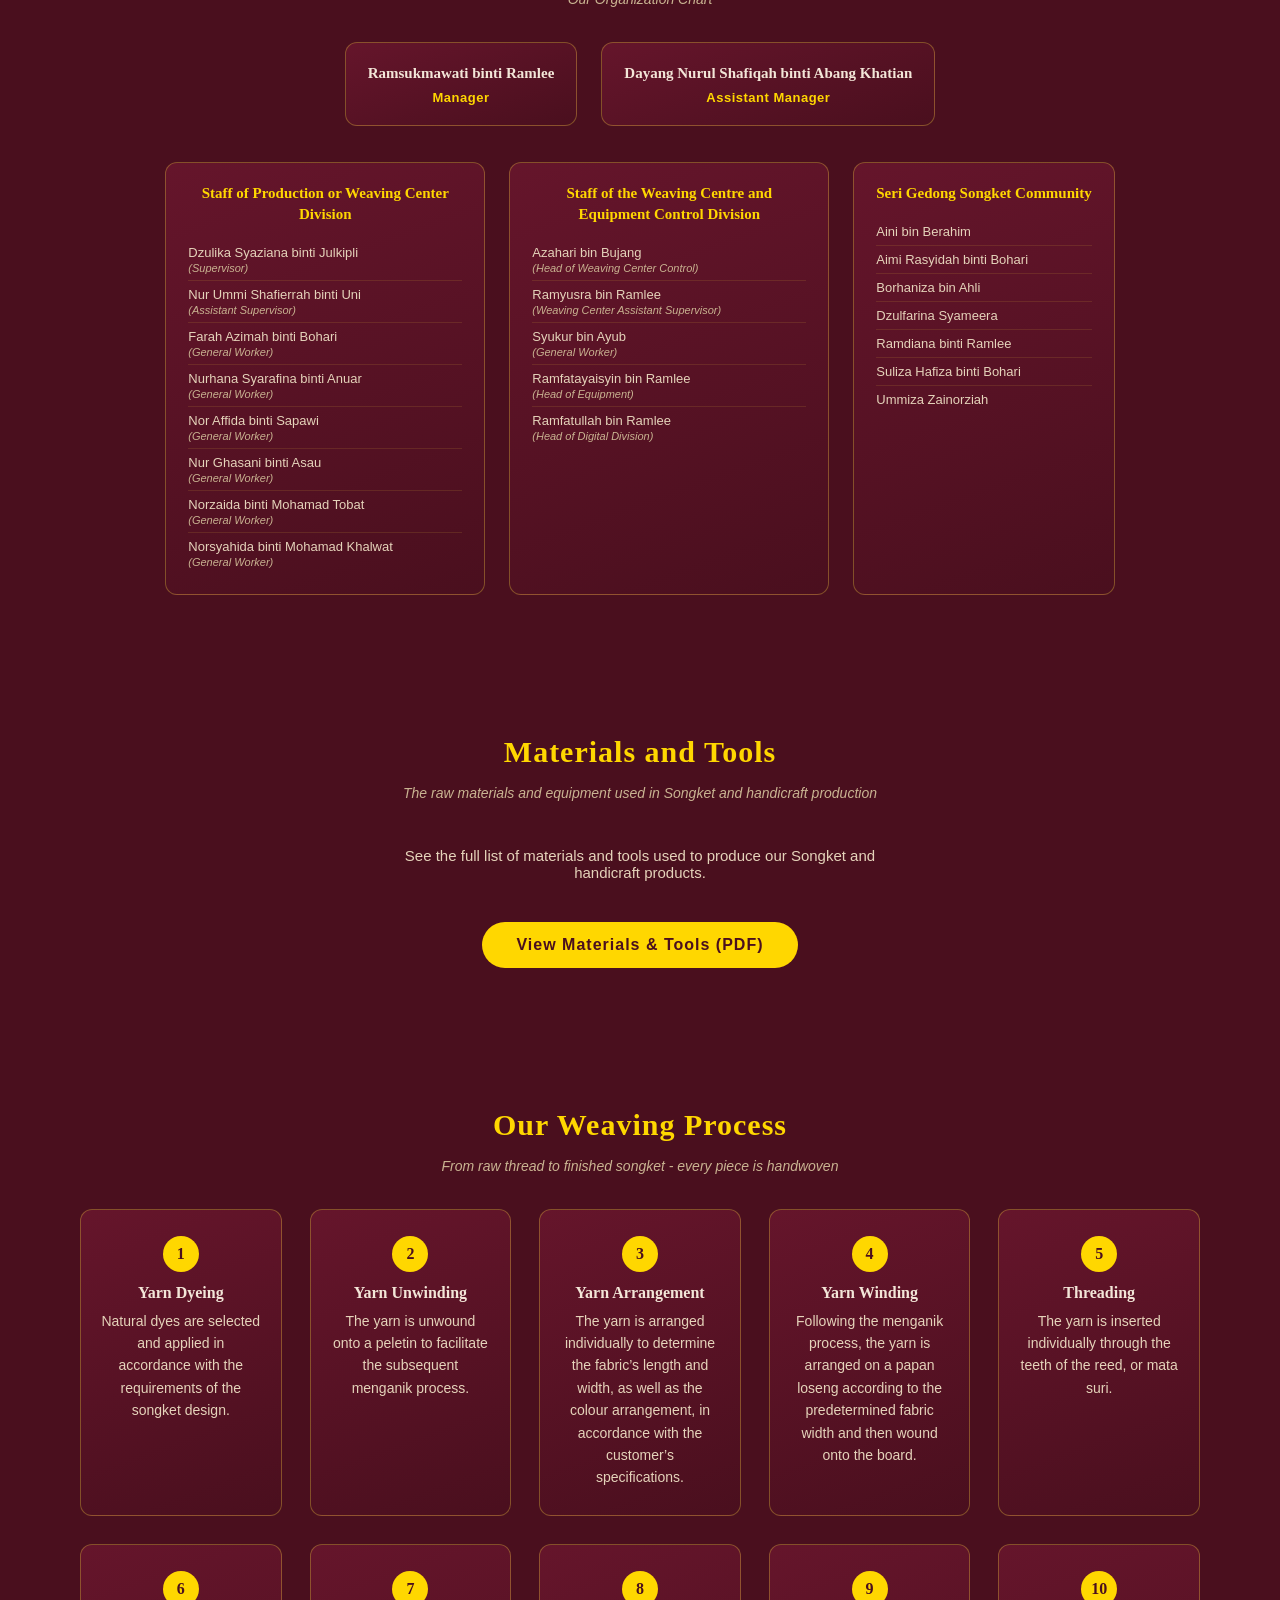
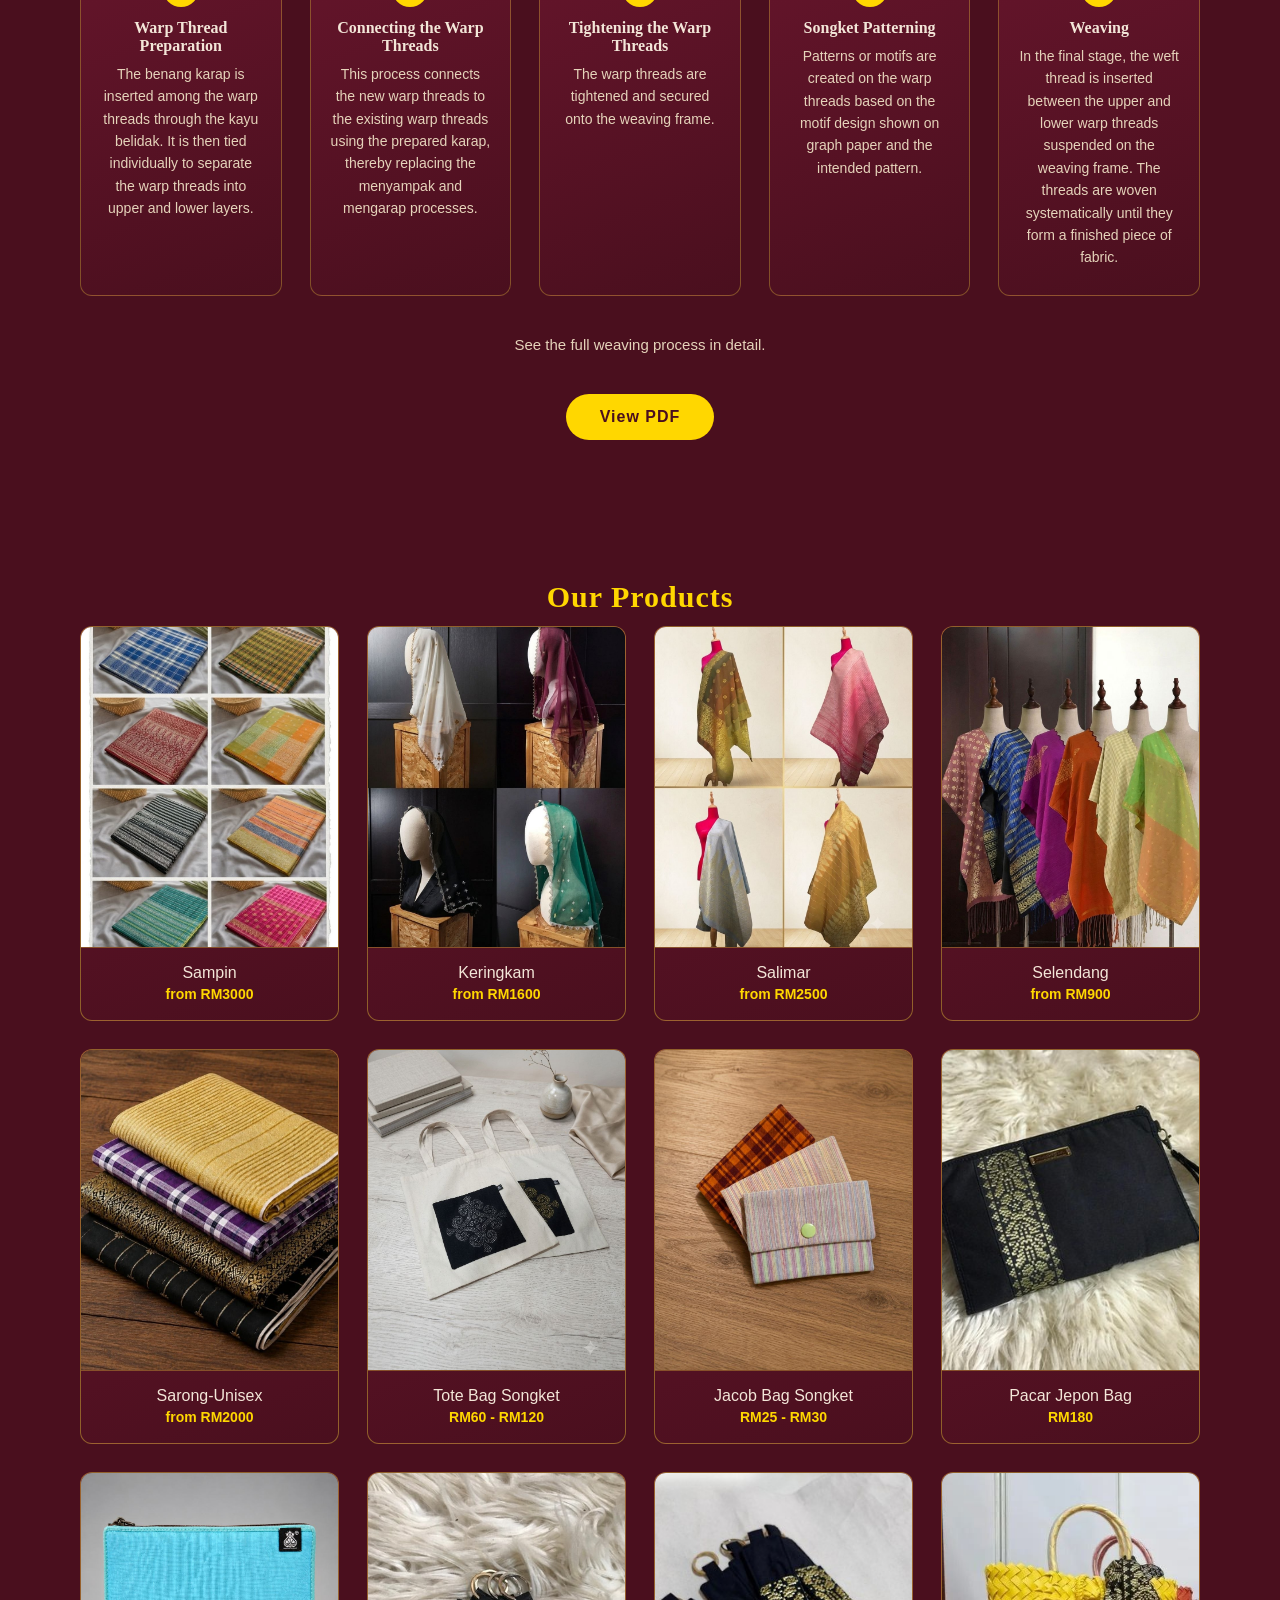
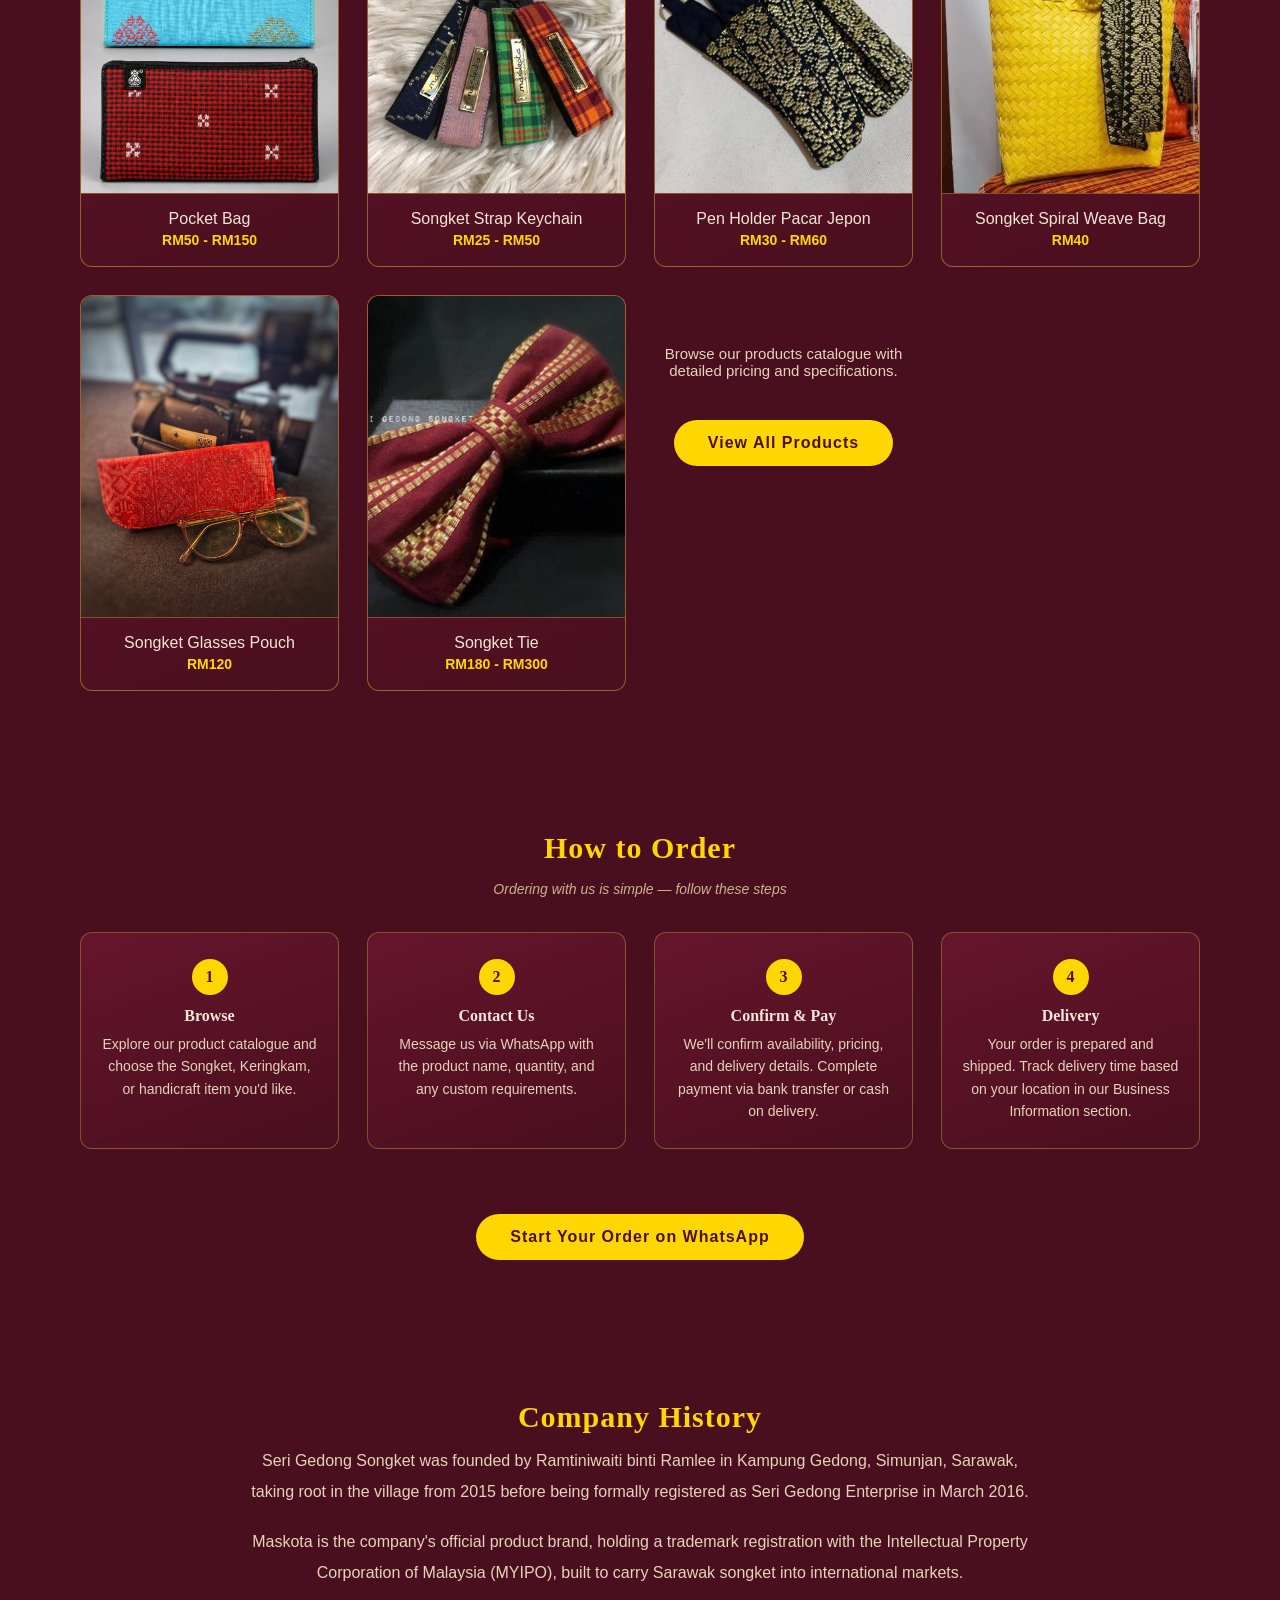
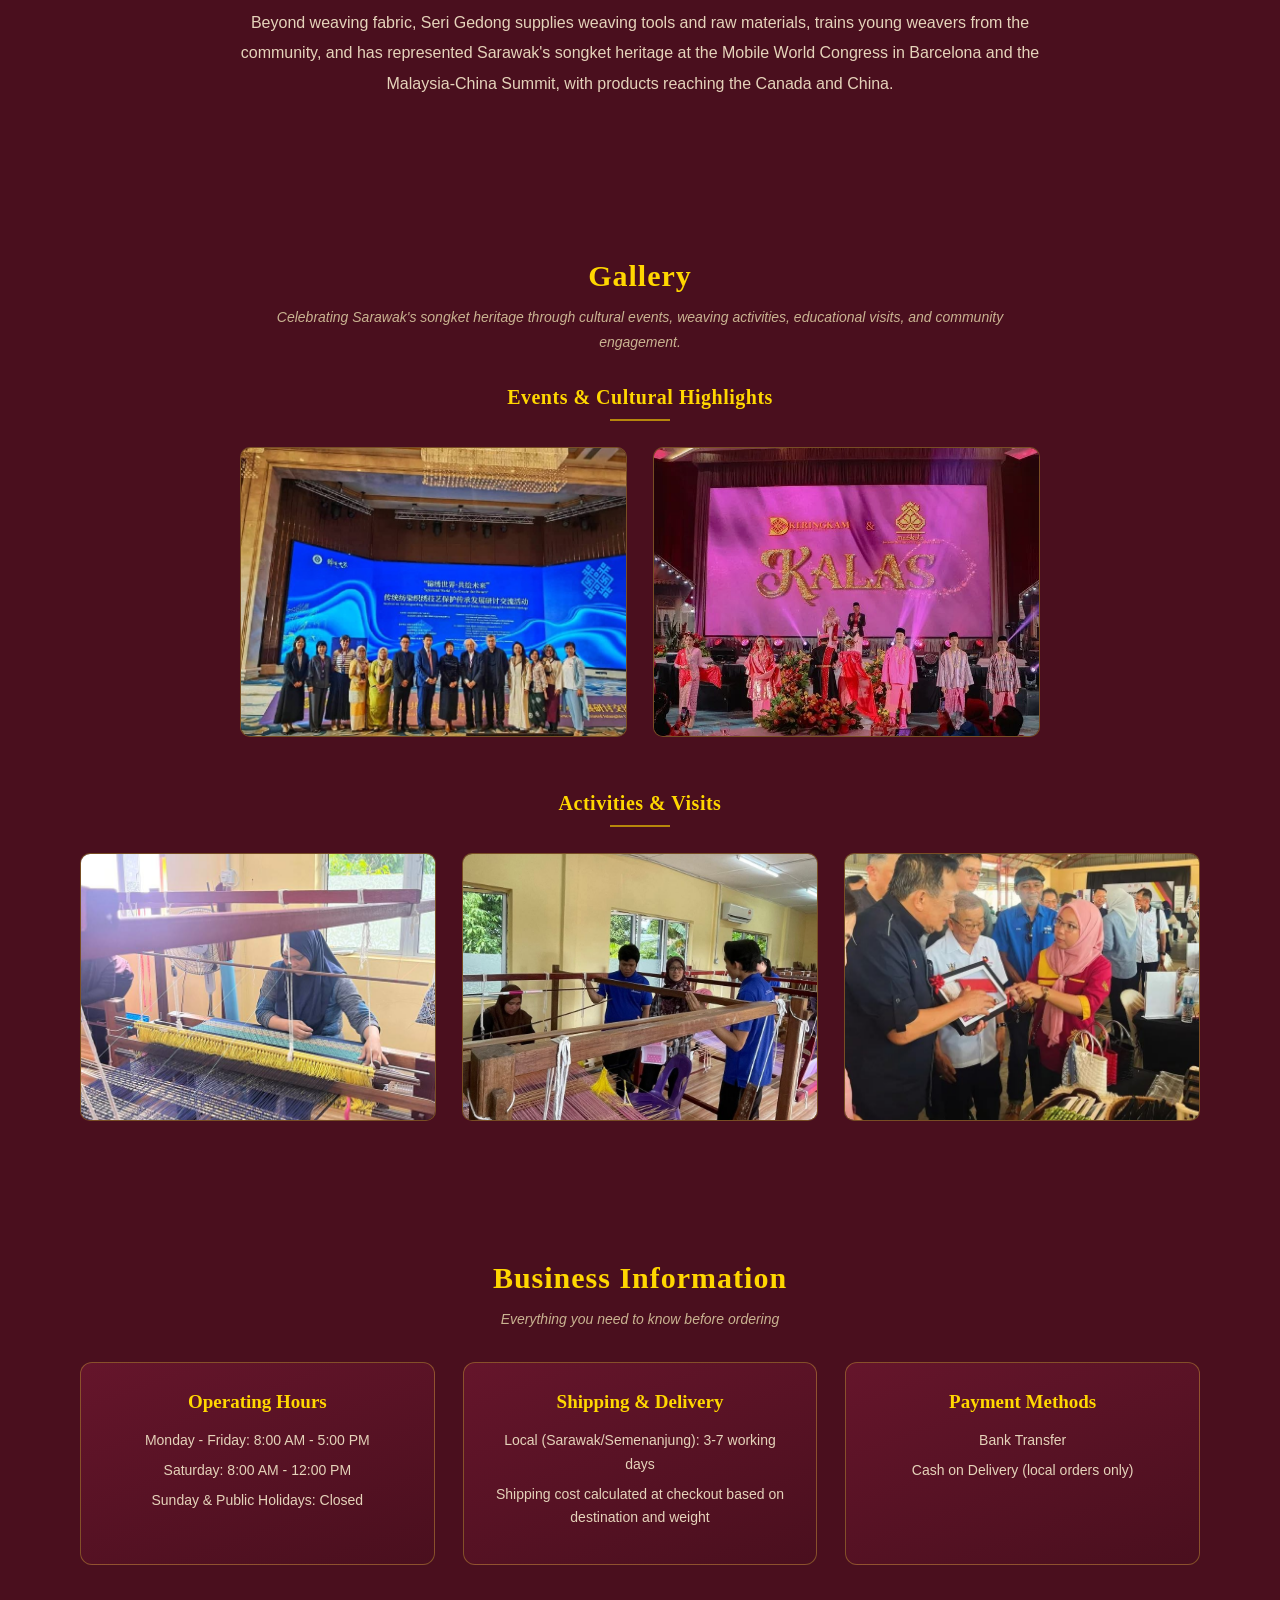
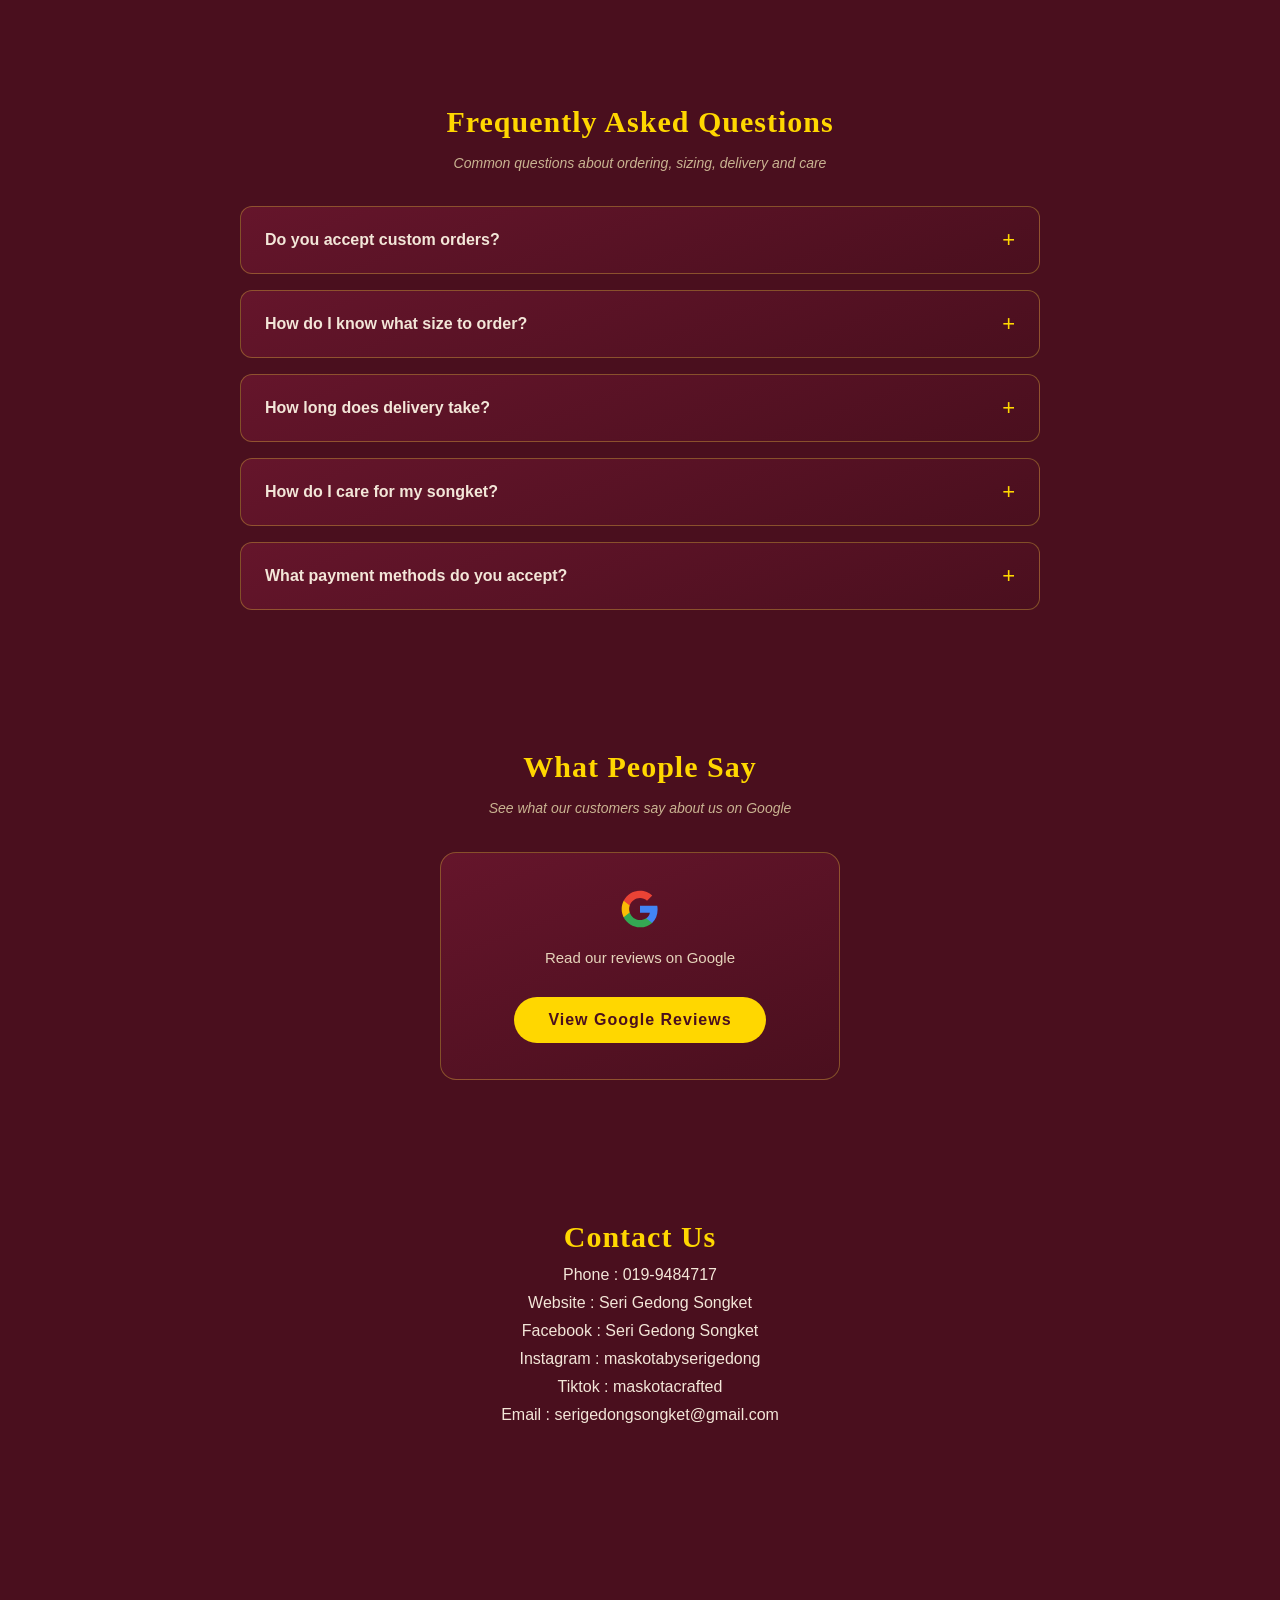
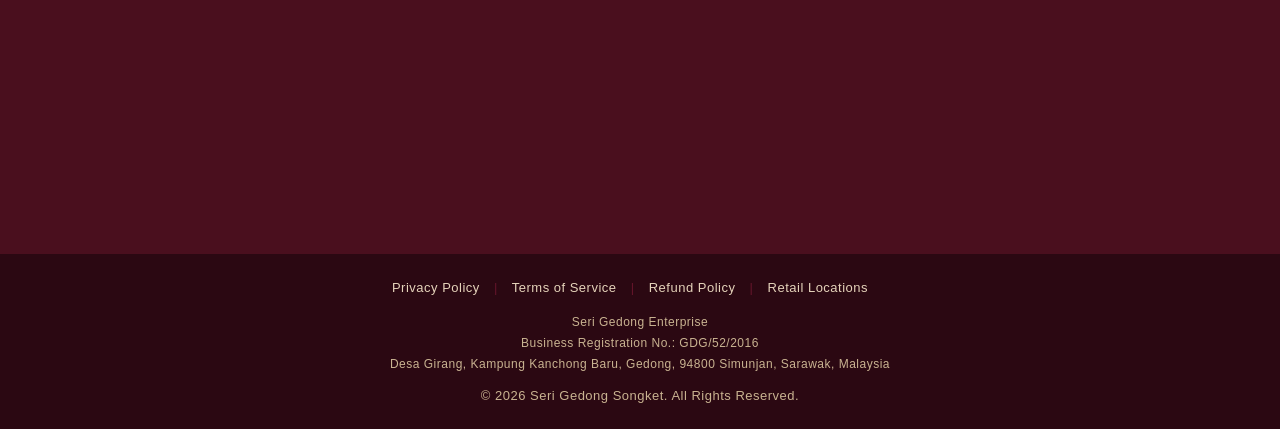
==== commit 81c68366: "Add files via upload" ====
--- a/index.html
+++ b/index.html
@@ -231,62 +231,62 @@
 
             <div class="process-step">
                 <span class="step-number">1</span>
-                <h3 data-en="Thread Dyeing" data-ms="Pewarnaan Benang">Thread Dyeing</h3>
-                <p data-en="Natural dyes are used according to the selected songket design and colour requirements." data-ms="Pewarna semula jadi digunakan mengikut reka bentuk songket yang dipilih dan keperluan warna.">Natural dyes are used according to the selected songket design and colour requirements.</p>
+                <h3 data-en="Yarn Dyeing" data-ms="Pewarnaan Benang">Thread Dyeing</h3>
+                <p data-en="Natural dyes are selected and applied in accordance with the requirements of the songket design." data-ms="Pewarna semula jadi dipilih dan digunakan mengikut keperluan reka bentuk songket."> Natural dyes are selected and applied in accordance with the requirements of the songket design.</p>
             </div>
 
             <div class="process-step">
                 <span class="step-number">2</span>
-                <h3 data-en="Thread Winding" data-ms="Penggulungan Benang">Thread Winding</h3>
-                <p data-en="The threads are unwound and arranged onto bobbins to prepare them for the patterning process." data-ms="Benang dileraikan dan disusun ke atas kelosong untuk persediaan proses pencorakan.">The threads are unwound and arranged onto bobbins to prepare them for the patterning process.</p>
+                <h3 data-en="Yarn Unwinding" data-ms="Menerai">Yarn Unwinding</h3>
+                <p data-en="The yarn is unwound onto a peletin to facilitate the subsequent menganik process." data-ms="Benang dilerai ke dalam peletin bagi memudahkan proses menganik seterusnya.">The yarn is unwound onto a peletin to facilitate the subsequent menganik process.</p>
             </div>
 
             <div class="process-step">
                 <span class="step-number">3</span>
-                <h3 data-en="Thread Arrangement" data-ms="Penyusunan Benang">Thread Arrangement</h3>
-                <p data-en="Thread are arranged one by one to determine the fabric's length and width while organising the colour sequence according to the customer's requirements." data-ms="Benang disusun satu persatu untuk menentukan panjang dan lebar kain sambil menyusun jujukan warna mengikut kehendak pelanggan.">Thread are arranged one by one to determine the fabric's length and width while organising the colour sequence according to the customer's requirements.</p>
+                <h3 data-en="Yarn Arrangement" data-ms="Menganik">Yarn Arrangement</h3>
+                <p data-en="The yarn is arranged individually to determine the fabric’s length and width, as well as the colour arrangement, in accordance with the customer’s specifications." data-ms="Benang disusun satu persatu untuk menentukan panjang dan lebar kain, serta susunan warna mengikut spesifikasi pelanggan.">The yarn is arranged individually to determine the fabric’s length and width, as well as the colour arrangement, in accordance with the customer’s specifications.</p>
             </div>
 
             <div class="process-step">
                 <span class="step-number">4</span>
-                <h3 data-en="Warp Winding" data-ms="Penggulungan Lungsin">Warp Winding</h3>
-                <p data-en="The arranged threads are measured according to the required fabric width and wound onto the warp beam." data-ms="Benang yang disusun diukur mengikut lebar kain yang diperlukan dan digulung pada rod lungsin.">The arranged threads are measured according to the required fabric width and wound onto the warp beam.</p>
+                <h3 data-en="Yarn Winding" data-ms="Menggulung">Yarn Winding</h3>
+                <p data-en="Following the menganik process, the yarn is arranged on a papan loseng according to the predetermined fabric width and then wound onto the board." data-ms="Selepas proses menganik, benang disusun pada papan loseng mengikut lebar kain yang telah ditetapkan dan kemudian digulung pada papan tersebut.">Following the menganik process, the yarn is arranged on a papan loseng according to the predetermined fabric width and then wound onto the board.</p>
             </div>
 
             <div class="process-step">
                 <span class="step-number">5</span>
-                <h3 data-en="Reeding" data-ms="Pemasukan Sikat Tenun">Reeding</h3>
-                <p data-en="Each thread is inserted individually through the reed or heddle eyes to prepare for weaving." data-ms="Setiap benang dimasukkan secara individu melalui mata sikat tenun atau heddle untuk persediaan menenun.">Each thread is inserted individually through the reed or heddle eyes to prepare for weaving.</p>
+                <h3 data-en="Threading" data-ms="Menyampak">Threading</h3>
+                <p data-en="The yarn is inserted individually through the teeth of the reed, or mata suri." data-ms="Benang dimasukkan satu persatu melalui gigi sikat, atau mata suri.">The yarn is inserted individually through the teeth of the reed, or mata suri.</p>
             </div>
 
             <div class="process-step">
                 <span class="step-number">6</span>
-                <h3 data-en="Drafting" data-ms="Pendraf">Drafting</h3>
-                <p data-en="The heddle threads are connected to the warp threads through the lease rods, separating them into upper and lower warp threads for weaving." data-ms="Benang heddle disambungkan kepada benang lungsin melalui rod pemisah, membahagikannya kepada benang lungsin atas dan bawah untuk tenunan.">The heddle threads are connected to the warp threads through the lease rods, separating them into upper and lower warp threads for weaving.</p>
+                <h3 data-en="Warp Thread Preparation" data-ms="Mengarap">Warp Thread Preparation</h3>
+                <p data-en="The benang karap is inserted among the warp threads through the kayu belidak. It is then tied individually to separate the warp threads into upper and lower layers." data-ms="Benang karap dimasukkan di antara benang loseng melalui kayu belidak. Kemudian, benang tersebut diikat satu persatu untuk membahagikan benang loseng kepada lapisan atas dan bawah.">The benang karap is inserted among the warp threads through the kayu belidak. It is then tied individually to separate the warp threads into upper and lower layers.</p>
             </div>
 
              <div class="process-step">
                 <span class="step-number">7</span>
-                <h3 data-en="Warp Joining" data-ms="Penyambungan Lungsin">Warp Joining</h3>
-                <p data-en="The new warp threads are tied to the existing warp threads, replacing the need to repeat the reading and drafting processes." data-ms="Benang lungsin baharu diikat kepada benang lungsin sedia ada, menggantikan keperluan mengulangi proses pemasukan sikat dan pendrafan.">The new warp threads are tied to the existing warp threads, replacing the need to repeat the reading and drafting processes.</p>
+                <h3 data-en="Connecting the Warp Threads" data-ms="Menghubung">Connecting the Warp Threads</h3>
+                <p data-en="This process connects the new warp threads to the existing warp threads using the prepared karap, thereby replacing the menyampak and mengarap processes." data-ms="Proses ini menyambungkan benang loseng baharu dengan benang loseng sedia ada menggunakan karap yang telah disediakan, sekali gus menggantikan proses menyampak dan mengarap.">This process connects the new warp threads to the existing warp threads using the prepared karap, thereby replacing the menyampak and mengarap processes.</p>
             </div>
 
             <div class="process-step">
                 <span class="step-number">8</span>
-                <h3 data-en="Warp Tensioning" data-ms="Ketegangan Lungsin">Warp Tensioning</h3>
-                <p data-en="The warp threads are stretched tightly onto the traditional weaving loom to ensure proper tension before weaving begins." data-ms="Benang lungsin diregangkan dengan ketat pada alat tenun tradisional untuk memastikan ketegangan yang sesuai sebelum tenunan bermula.">The warp threads are stretched tightly onto the traditional weaving loom to ensure proper tension before weaving begins.</p>
+                <h3 data-en="Tightening the Warp Threads" data-ms="Meneguh">Tightening the Warp Threads</h3>
+                <p data-en="The warp threads are tightened and secured onto the weaving frame." data-ms="Benang loseng ditegangkan dan dikemaskan pada rumah tenun.">The warp threads are tightened and secured onto the weaving frame.</p>
             </div>
 
             <div class="process-step">
                 <span class="step-number">9</span>
-                <h3 data-en="Pattern Weaving" data-ms="Tenunan Corak">Pattern Weaving</h3>
-                <p data-en="Decorative motifs are created on the warp threads based on graph paper designs and the selected traditional pattern." data-ms="Motif hiasan dicipta pada benang lungsin berdasarkan reka bentuk kertas graf dan corak tradisional yang dipilih.">Decorative motifs are created on the warp threads based on graph paper designs and the selected traditional pattern.</p>
+                <h3 data-en="Songket Patterning" data-ms="Menyongket">Songket Patterning</h3>
+                <p data-en="Patterns or motifs are created on the warp threads based on the motif design shown on graph paper and the intended pattern." data-ms="Corak atau motif dihasilkan pada benang loseng berdasarkan reka bentuk motif yang ditunjukkan pada kertas graf dan corak yang telah ditetapkan.">Patterns or motifs are created on the warp threads based on the motif design shown on graph paper and the intended pattern.</p>
             </div>
 
             <div class="process-step">
                 <span class="step-number">10</span>
                 <h3 data-en="Weaving" data-ms="Menenun">Weaving</h3>
-                <p data-en="The final stage involves passing the weft thread between the upper and lower warp threads on the loom until a complete piece of songket fabric is produced." data-ms="Peringkat akhir melibatkan penyisipan benang pakan antara benang lungsin atas dan bawah pada alat tenun sehingga sehelai kain songket lengkap dihasilkan.">The final stage involves passing the weft thread between the upper and lower warp threads on the loom until a complete piece of songket fabric is produced.</p>
+                <p data-en="In the final stage, the weft thread is inserted between the upper and lower warp threads suspended on the weaving frame. The threads are woven systematically until they form a finished piece of fabric." data-ms="Pada peringkat akhir, benang pakan dimasukkan di antara benang loseng bahagian atas dan bawah yang tergantung pada rumah tenun. Benang kemudiannya ditenun secara sistematik sehingga menghasilkan sehelai kain yang siap.">In the final stage, the weft thread is inserted between the upper and lower warp threads suspended on the weaving frame. The threads are woven systematically until they form a finished piece of fabric.</p>
             </div>
 
         </div>
@@ -813,6 +813,28 @@
         });
     </script>
 
+    <script>
+        document.addEventListener('DOMContentLoaded', function() {
+            var navToggle = document.getElementById('navToggle');
+            var navMenu = document.getElementById('navMenu');
+
+            if (!navToggle || !navMenu) return;
+
+            navToggle.addEventListener('click', function() {
+                navMenu.classList.toggle('open');
+                navToggle.classList.toggle('open');
+            });
+
+            var navLinks = navMenu.querySelectorAll('a');
+            navLinks.forEach(function(link) {
+                link.addEventListener('click', function() {
+                    navMenu.classList.remove('open');
+                    navToggle.classList.remove('open');
+                });
+            });
+        });
+    </script>
+
     <script src="style.css"></script>
     <script src="gallery.js"></script>
 
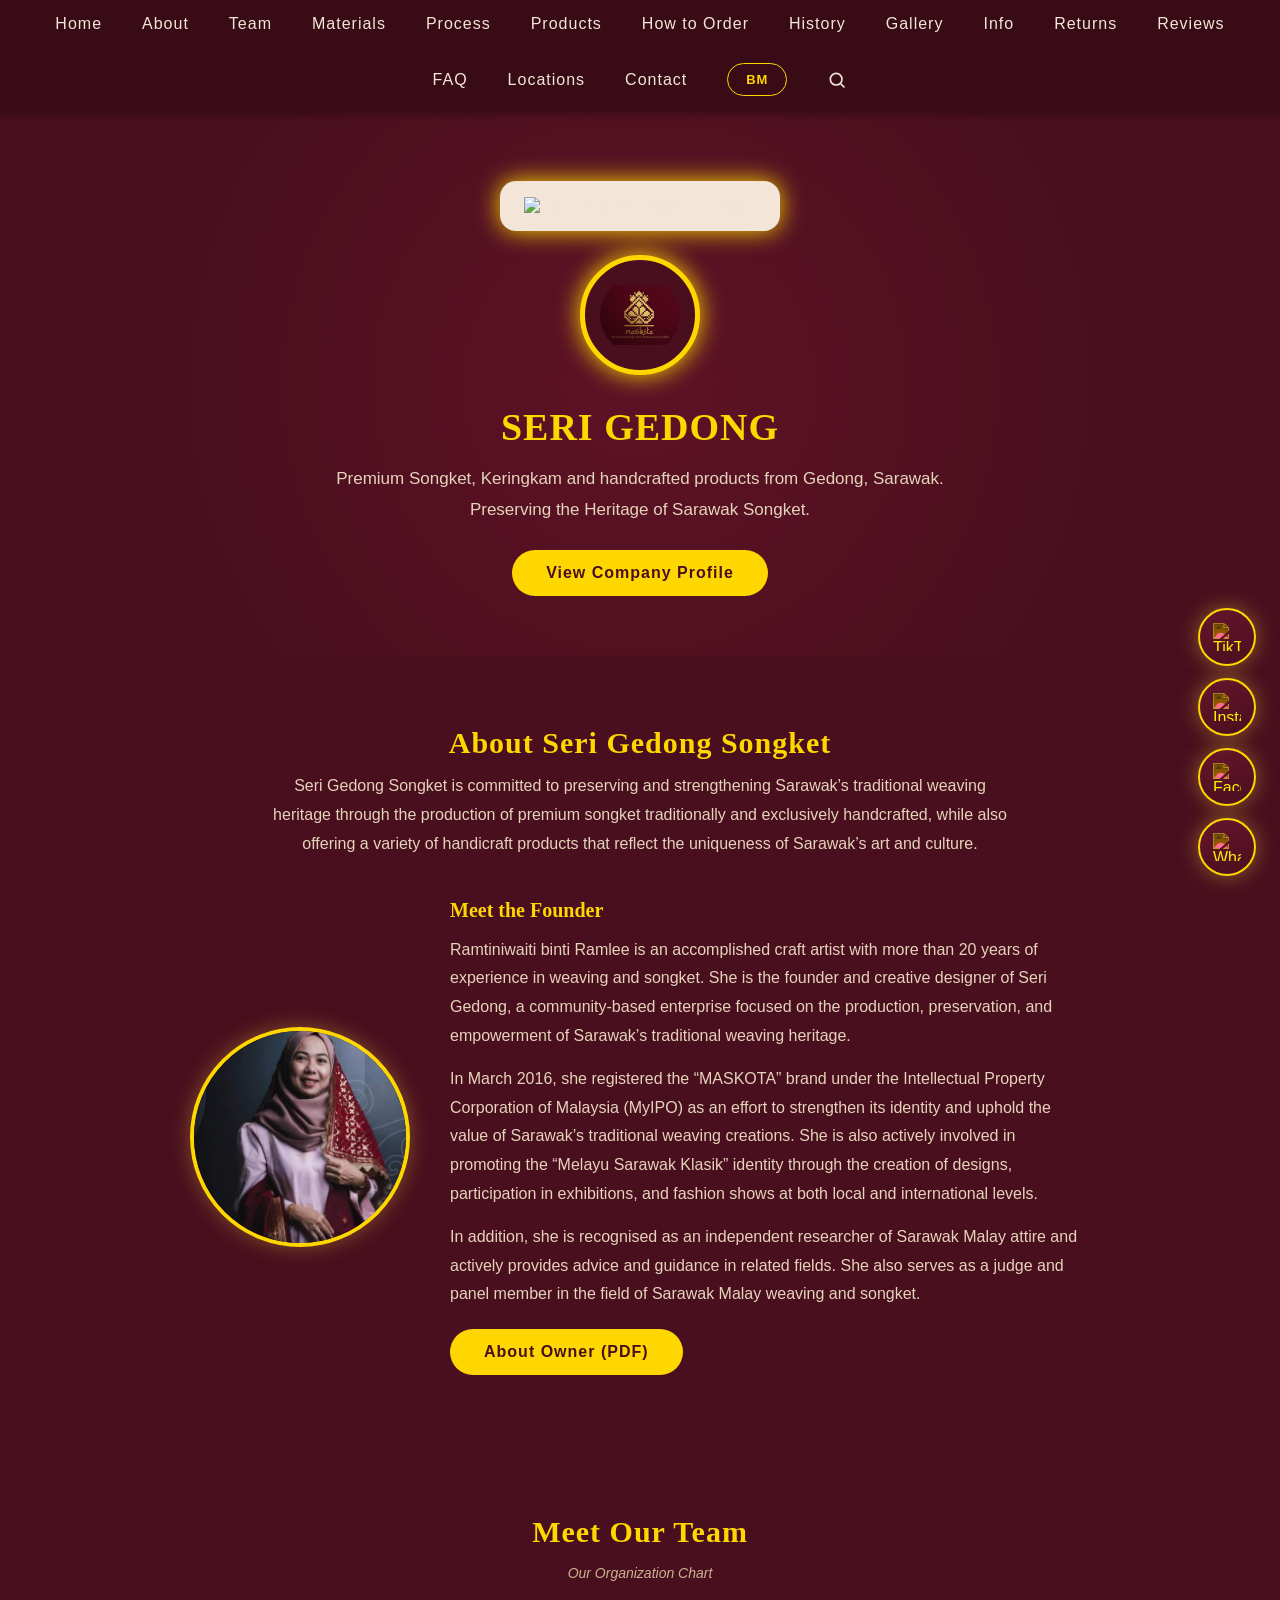
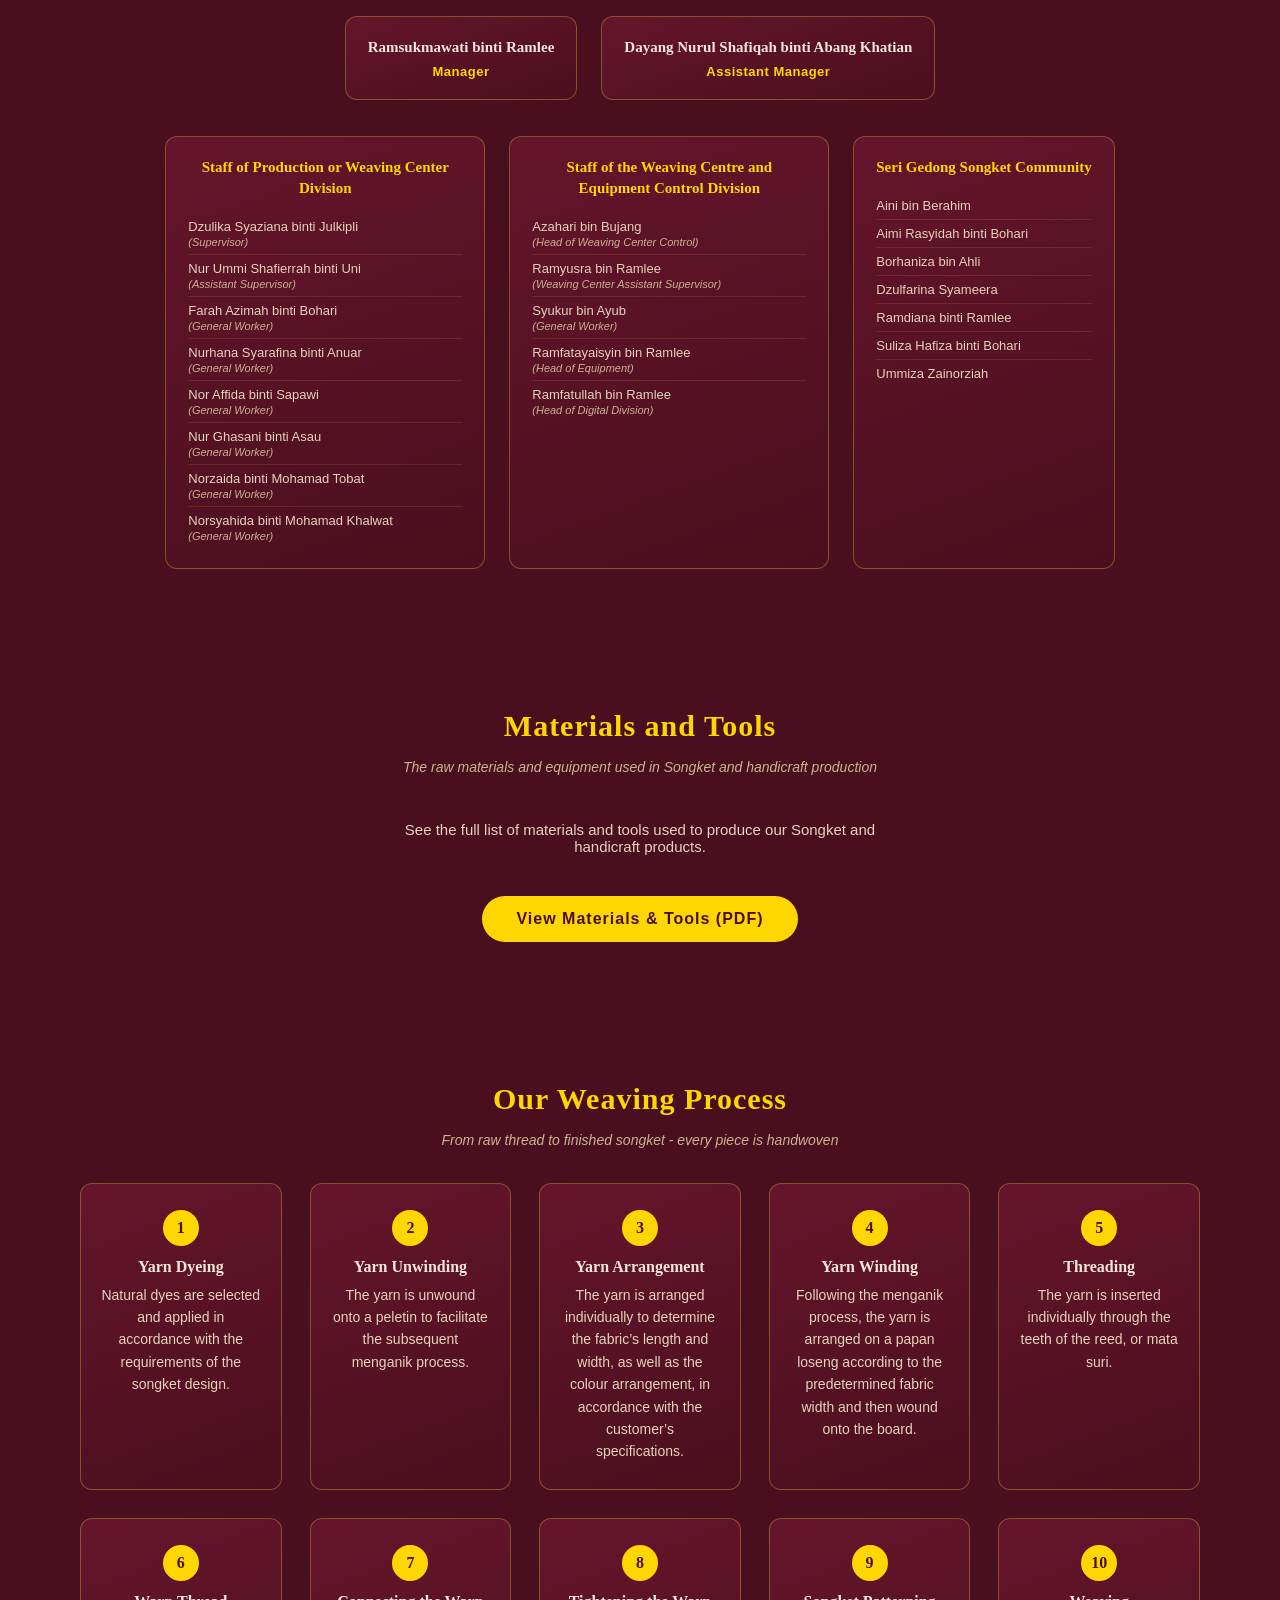
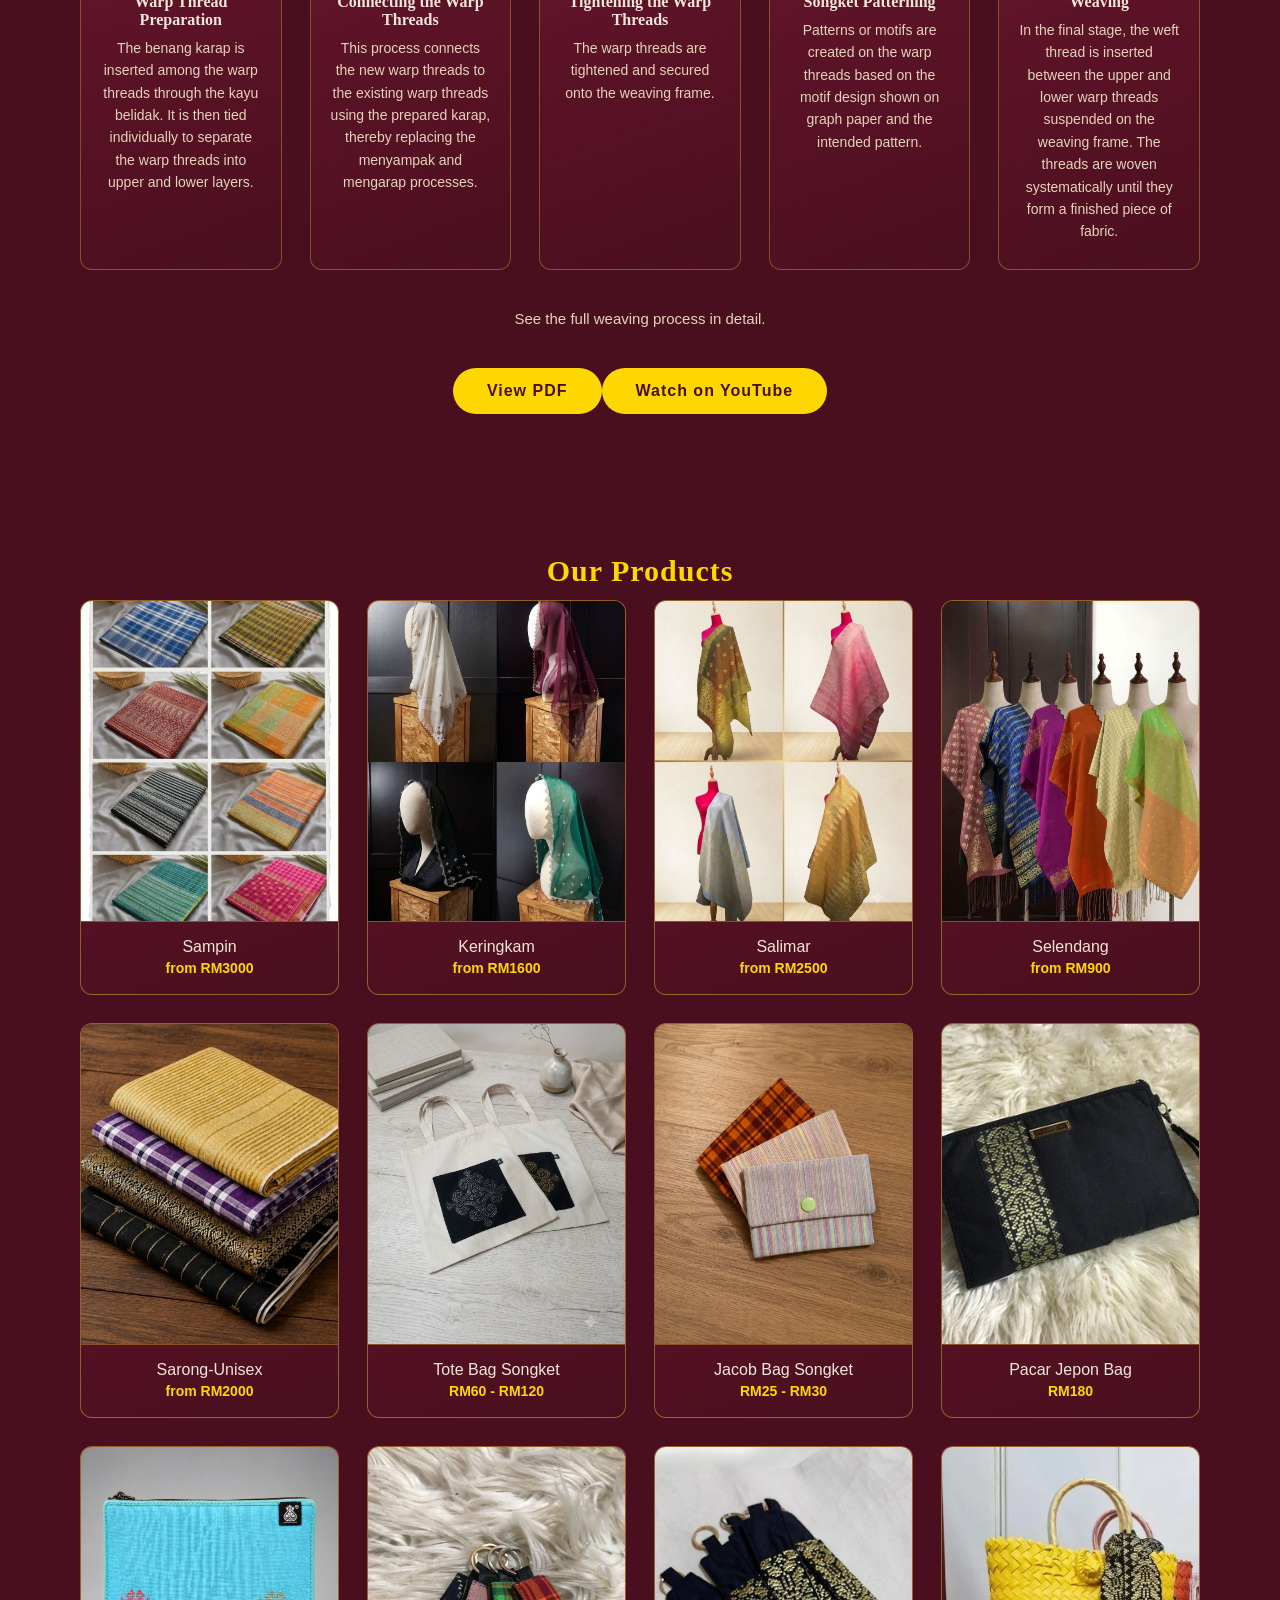
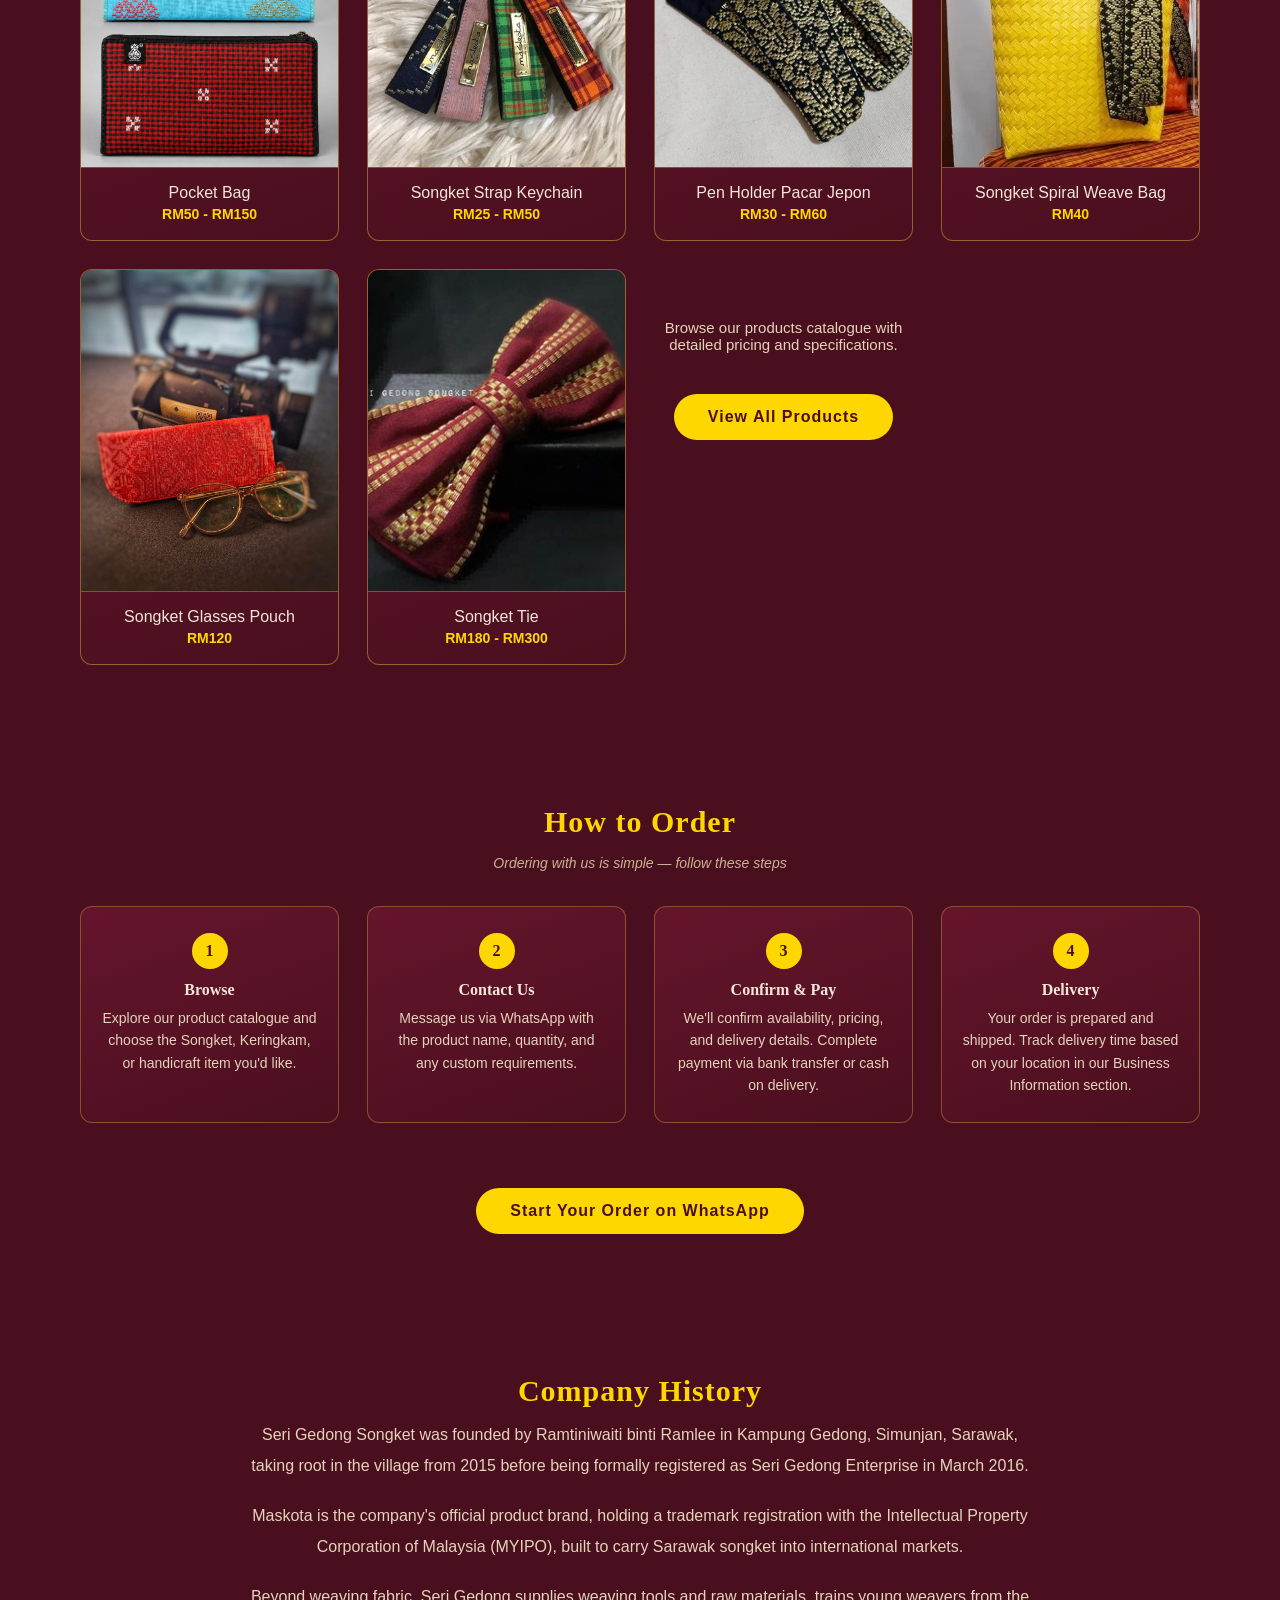
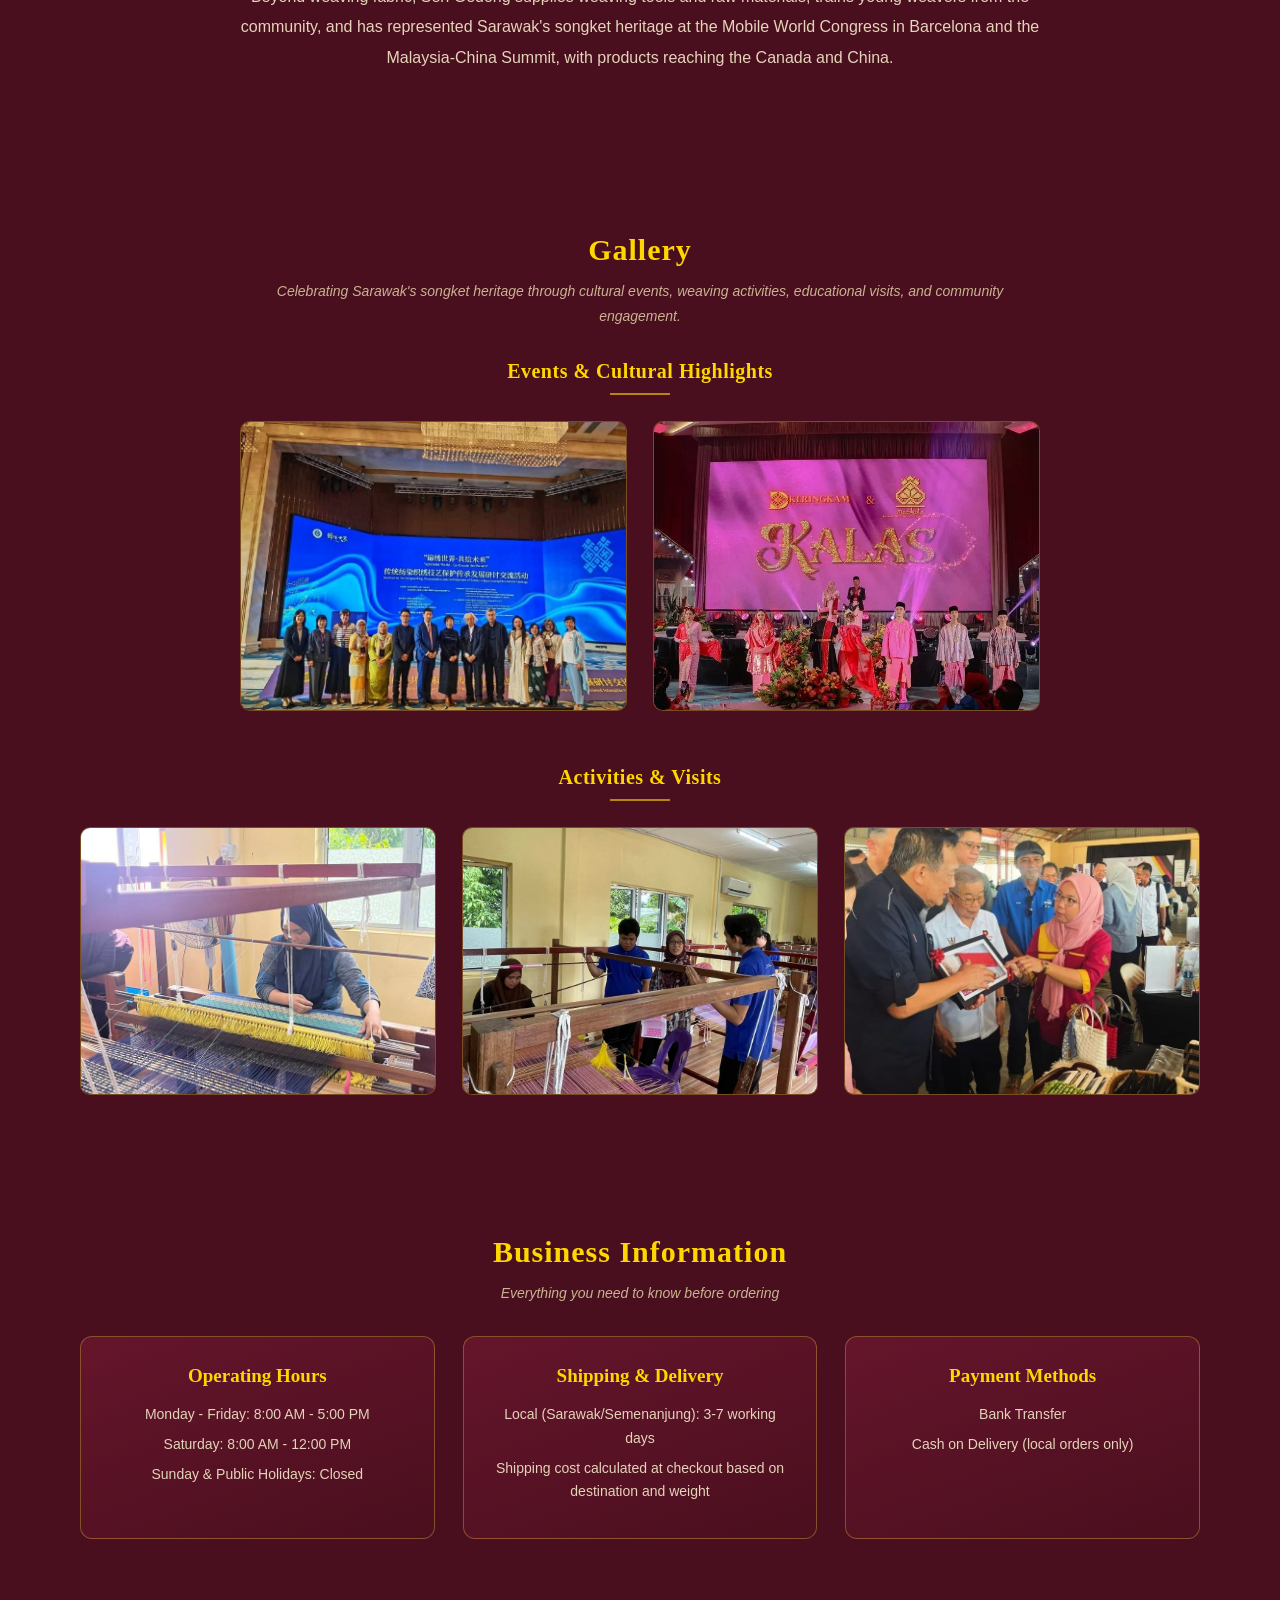
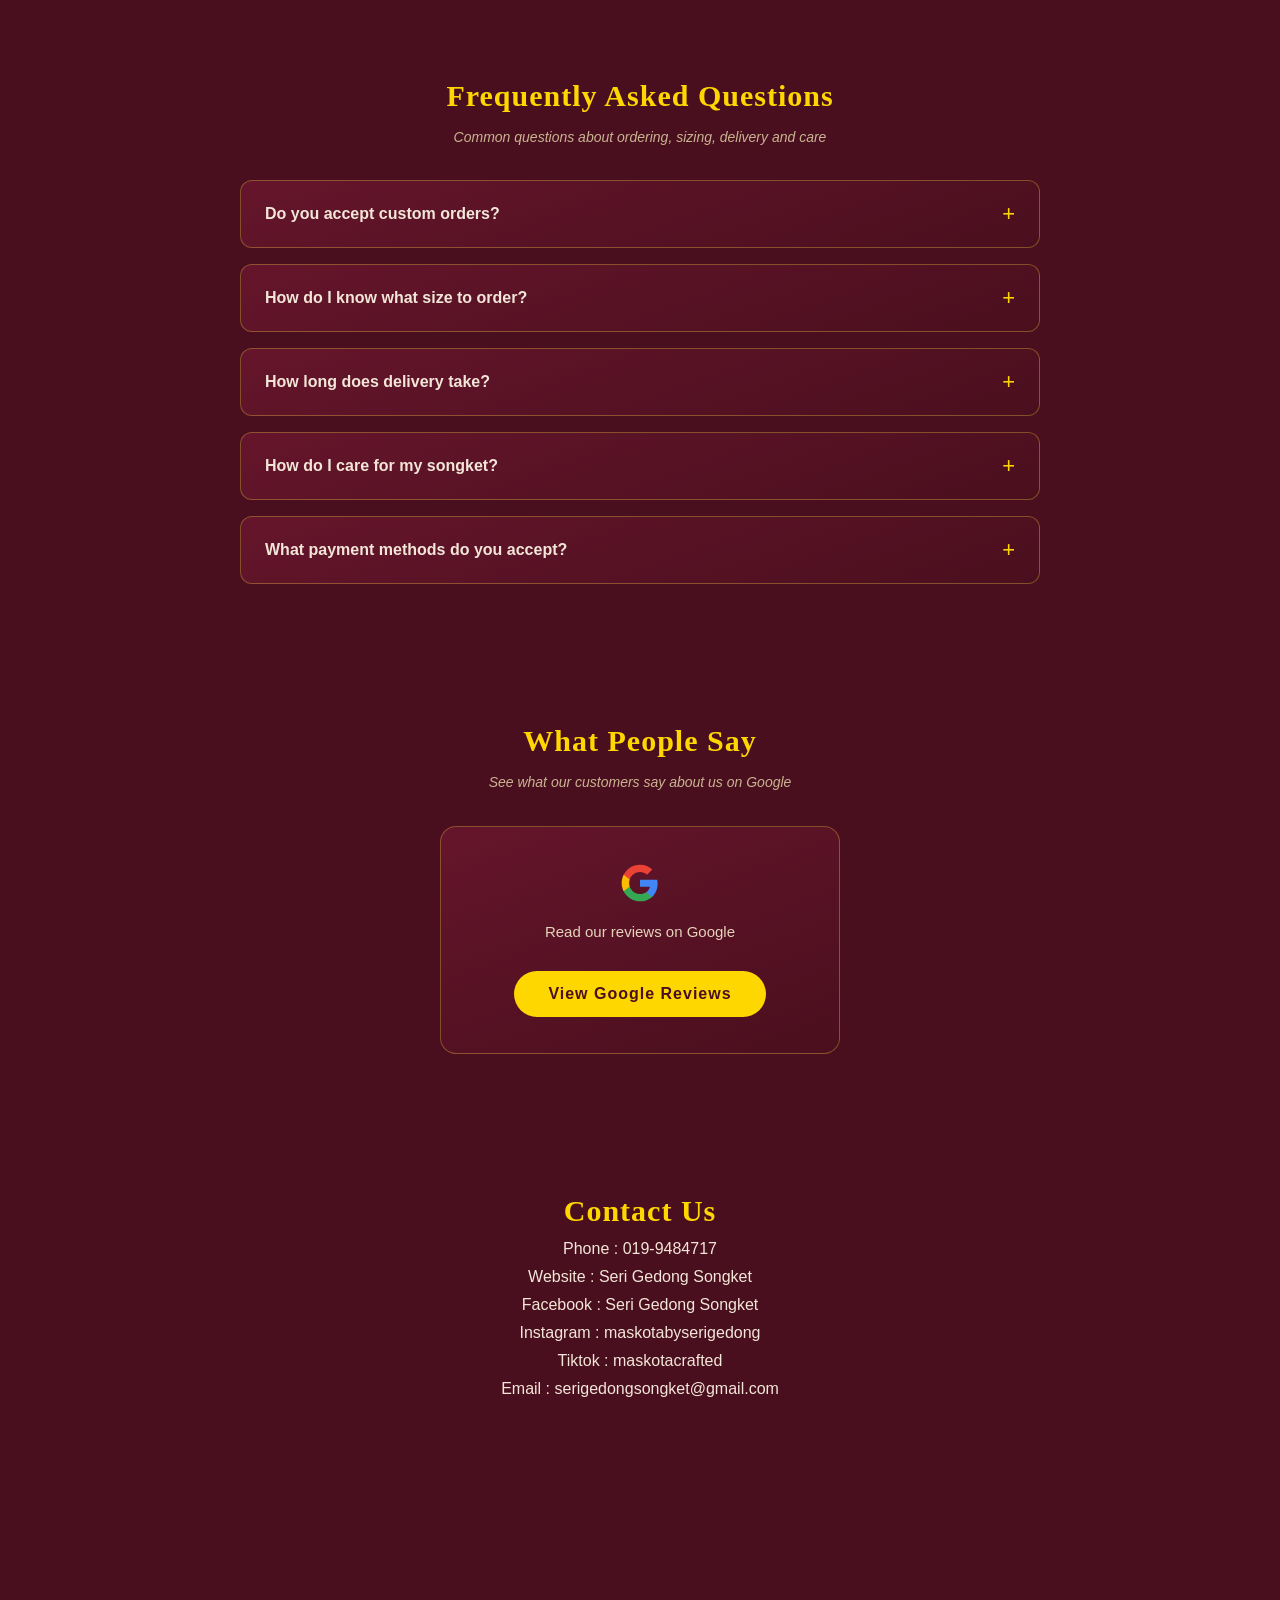
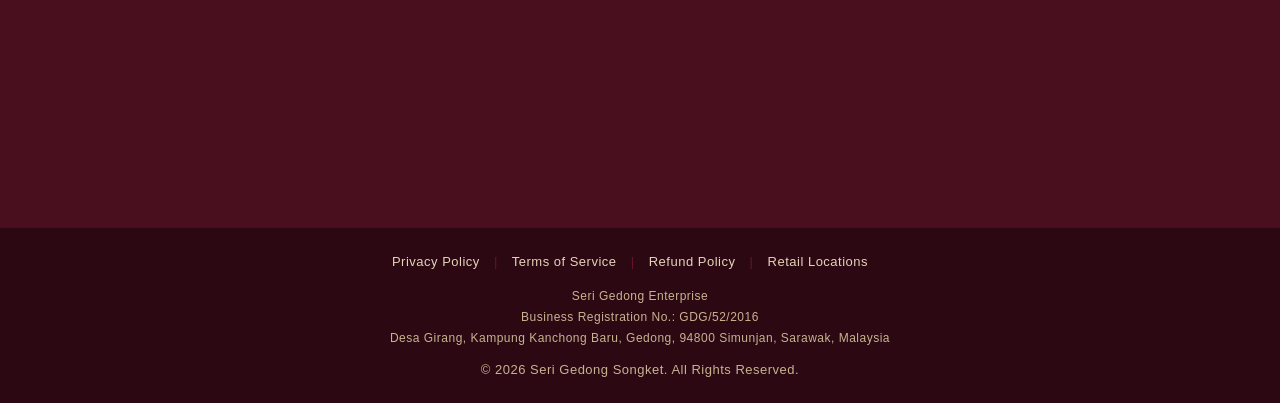
==== commit 8b629d55: "Add files via upload" ====
--- a/index.html
+++ b/index.html
@@ -16,13 +16,13 @@
     <meta charset="UTF-8">
     <meta name="google-site-verification" content="G-ZU89fie3lcJCL8Eet3g5aScwG41DWcKuugCodrBPo" />
     <meta name="viewport" content="width=device-width, initial-scale=1.0">
-    <title>Seri Gedong Songket</title>
-
-    <meta name="description" content="Seri Gedong Songket - Premium handwoven Songket, Keringkam and traditional crafts from Kampung Gedong, Simunjan, Sarawak. Trademarked under Maskota, preserving Sarawak's weaving heritage since 2015.">
+    <title>SERI GEDONG</title>
+
+    <meta name="description" content="SERI GEDONG - Premium handwoven Songket, Keringkam and traditional crafts from Kampung Gedong, Simunjan, Sarawak. Trademarked under Maskota, preserving Sarawak's weaving heritage since 2015.">
 
     <!-- Open Graph / Facebook, WhatsApp -->
     <meta property="og:type" content="website">
-    <meta property="og:title" content="Seri Gedong Songket">
+    <meta property="og:title" content="SERI GEDONG">
     <meta property="og:description" content="Premium handwoven Songket, Keringkam and traditional crafts from Kampung Gedong, Simunjan, Sarawak. Preserving the heritage of Sarawak Songket.">
     <meta property="og:image" content="https://YOUR-DOMAIN-HERE.com/gallery/maskota%20logo.jpg">
     <meta property="og:url" content="https://YOUR-DOMAIN-HERE.com">
@@ -30,7 +30,7 @@
 
     <!-- Twitter Card -->
     <meta name="twitter:card" content="summary_large_image">
-    <meta name="twitter:title" content="Seri Gedong Songket">
+    <meta name="twitter:title" content="SERI GEDONG">
     <meta name="twitter:description" content="Premium handwoven Songket, Keringkam and traditional crafts from Kampung Gedong, Simunjan, Sarawak.">
     <meta name="twitter:image" content="https://YOUR-DOMAIN-HERE.com/gallery/maskota%20logo.jpg">
 
@@ -79,14 +79,19 @@
     <!-- Hero -->
     <section id="home">
 
-        <img src="maskota logo.jpg"
-             class="hero-logo"
-             alt="Maskota Logo"
-             width="100%">
+        <div class="hero-logos">
+            <img src="Seri Gedong Songket logo.jpg"
+                 class="hero-logo-main"
+                 alt="Seri Gedong Songket Logo">
+
+            <img src="maskota logo.jpg"
+                 class="hero-logo-small"
+                 alt="Maskota Logo">
+        </div>
 
         <div class="hero-text">
 
-            <h2 data-en="Seri Gedong Songket" data-ms="Seri Gedong Songket">Seri Gedong Songket</h2>
+            <h2 data-en="SERI GEDONG" data-ms="SERI GEDONG">SERI GEDONG</h2>
 
             <p id="heroText"
                data-en="Premium Songket, Keringkam and handcrafted products from Gedong, Sarawak. Preserving the Heritage of Sarawak Songket."
@@ -295,6 +300,8 @@
             <p data-en="See the full weaving process in detail." data-ms="Lihat proses tenunan penuh secara terperinci.">See the full weaving process in detail.</p>
             <a href="https://drive.google.com/file/d/164nFHe8ufMNHBtNUqCK04iOYctjhrBnj/view?usp=drive_link" target="_blank">
                 <button data-en="View PDF" data-ms="Lihat PDF">View PDF</button>
+            <a href="https://youtu.be/ydqrUA-oO4w?si=eV9ct7MGX4PtTBW7" target="_blank">
+                <button data-en="Watch on YouTube" data-ms="Tonton di YouTube">Watch on YouTube</button>
             </a>
         </div>
 
@@ -421,7 +428,7 @@
 
             <div class="products-cta">
             <p data-en="Browse our products catalogue with detailed pricing and specifications." data-ms="Layari katalog produk kami dengan harga dan spesifikasi terperinci.">Browse our products catalogue with detailed pricing and specifications.</p>
-            <a href="https://drive.google.com/file/d/1_R7wTm9JtrFUvYU9Y-eVBOVyIdJxtjSA/view?usp=sharing" target="_blank">
+            <a href="https://drive.google.com/file/d/1WNWjylpnF20VfLo2tgYD-zkfQQKI5z2u/view?usp=drivesdk" target="_blank">
                 <button data-en="View All Products" data-ms="Lihat Semua Produk">View All Products</button>
             </a>
         </div>
--- a/style.css
+++ b/style.css
@@ -1,5 +1,5 @@
 /* =====================================
-   SERI GEDONG SONGKET
+   SERI GEDONG 
 ===================================== */
 
 *{
@@ -243,11 +243,30 @@
     background:radial-gradient(circle at center, #5d1225 0%, #4a0f1e 70%);
 }
 
-/* MASKOTA LOGO */
-
-.hero-logo{
-    width:220px;
-    height:220px;
+/* HERO LOGOS */
+
+.hero-logos{
+    display:flex;
+    justify-content:center;
+    align-items:center;
+    gap:24px;
+    flex-wrap:wrap;
+}
+
+.hero-logo-main{
+    background:#f3e6d8;
+    padding:16px 24px;
+    border-radius:16px;
+    box-shadow:0 0 25px gold;
+    max-width:280px;
+    width:100%;
+    height:auto;
+    animation:floatLogo 3s ease-in-out infinite;
+}
+
+.hero-logo-small{
+    width:120px;
+    height:120px;
     object-fit:contain;
     border-radius:50%;
     border:5px solid gold;
@@ -255,6 +274,17 @@
     padding:15px;
     box-shadow:0 0 25px gold;
     animation:floatLogo 3s ease-in-out infinite;
+}
+
+@media (max-width:600px){
+    .hero-logo-main{
+        max-width:220px;
+    }
+
+    .hero-logo-small{
+        width:90px;
+        height:90px;
+    }
 }
 
 @keyframes floatLogo{
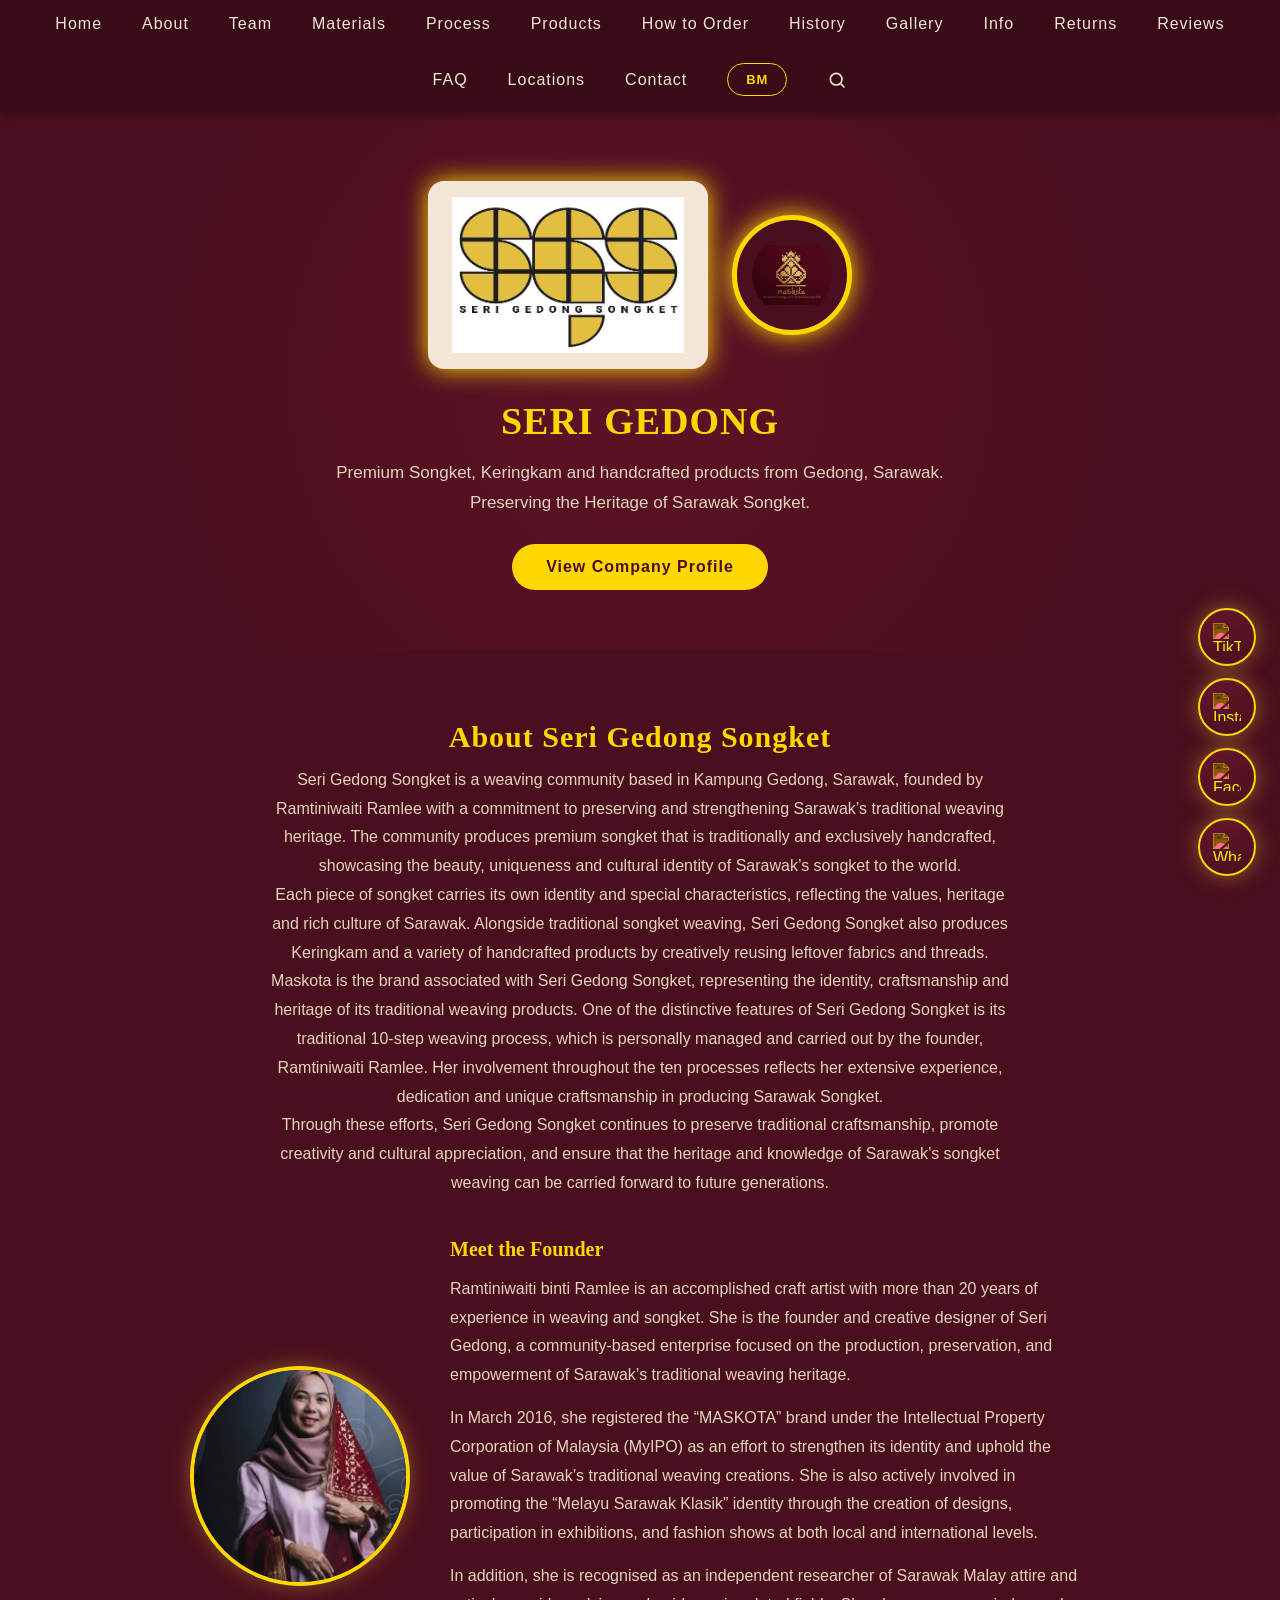
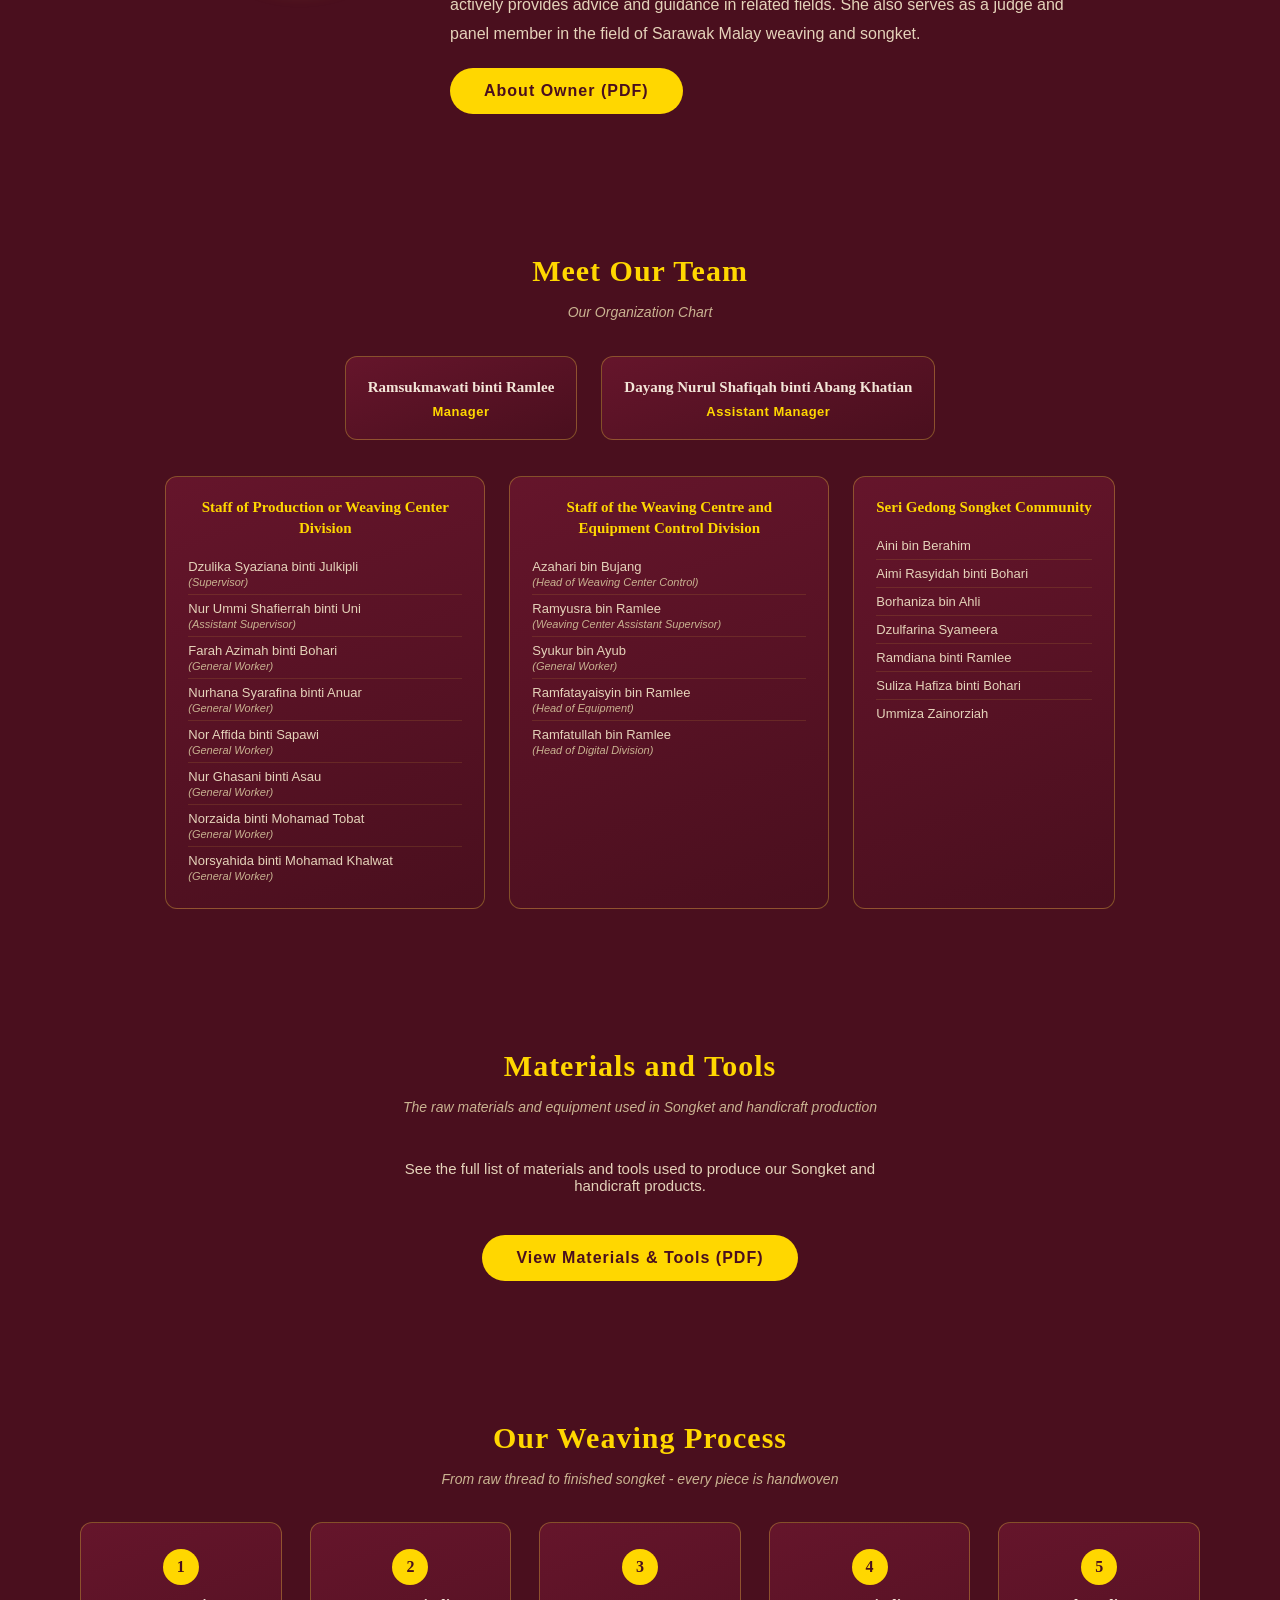
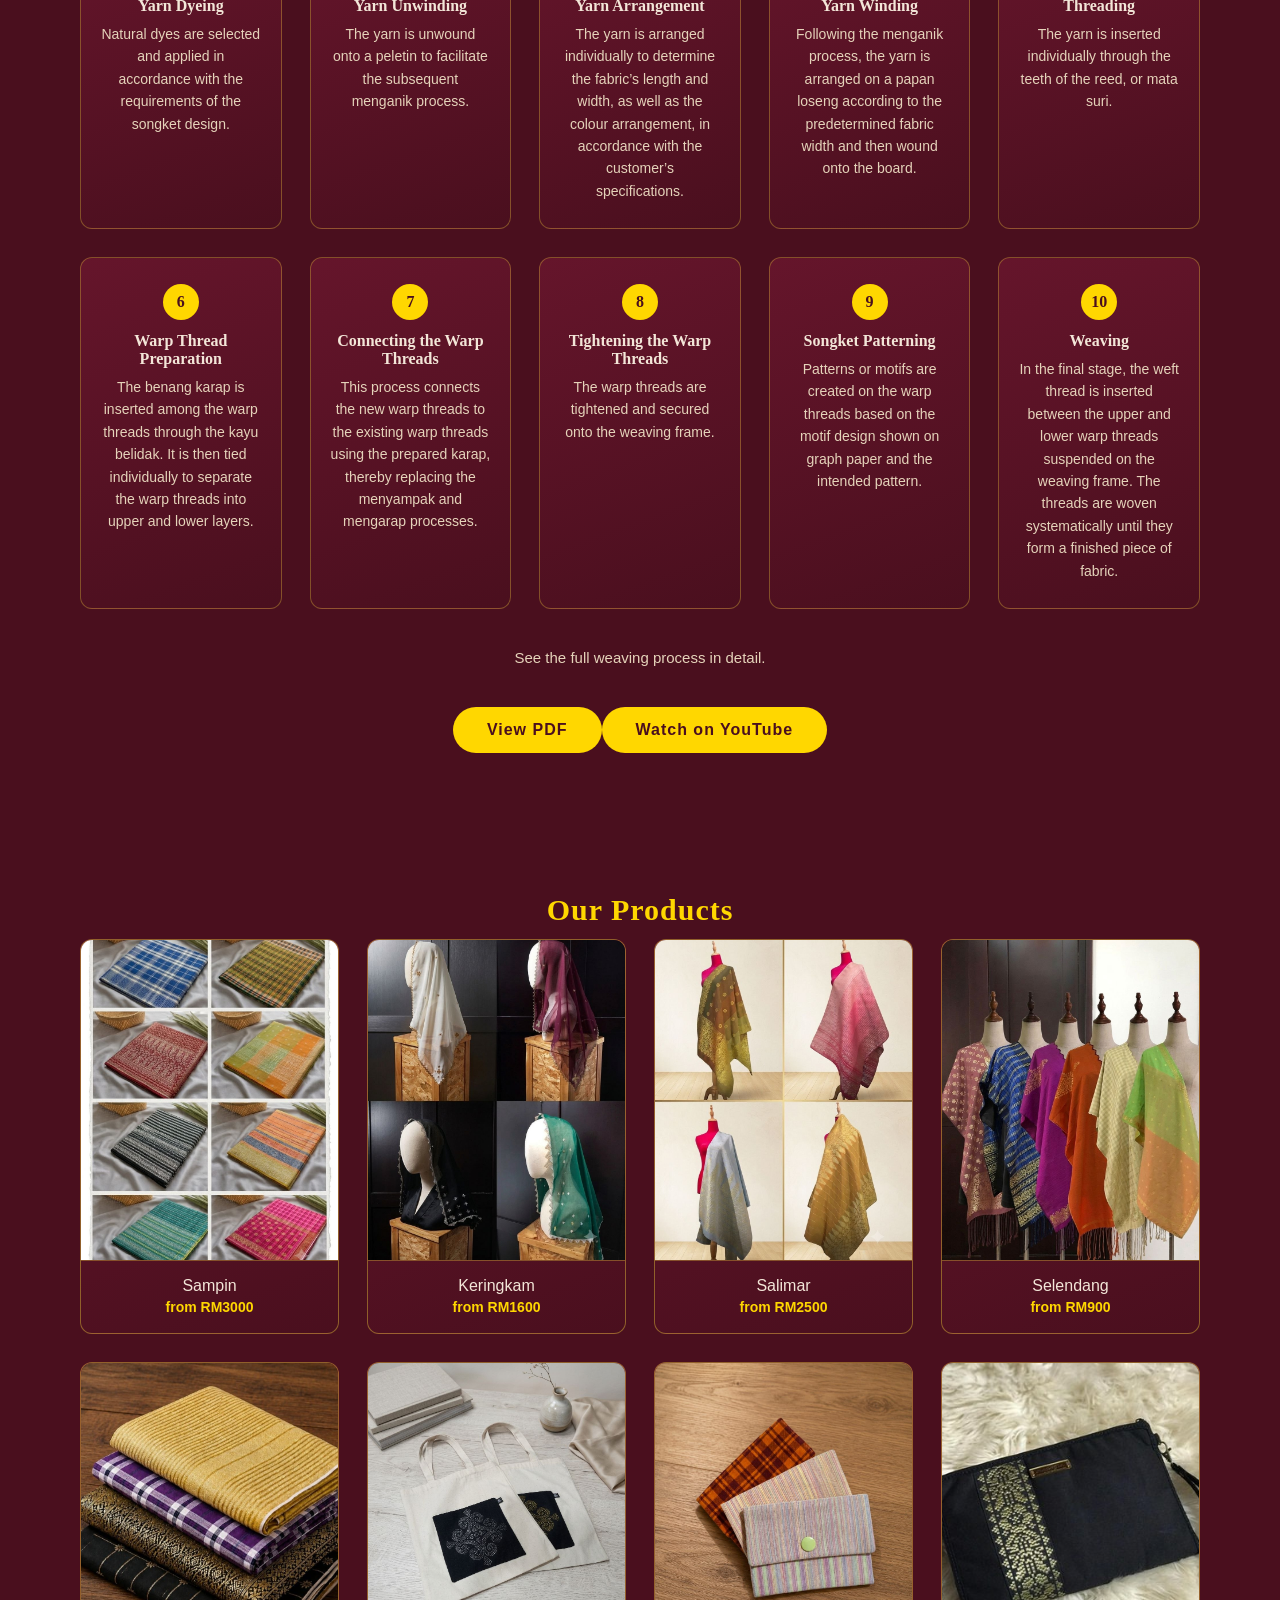
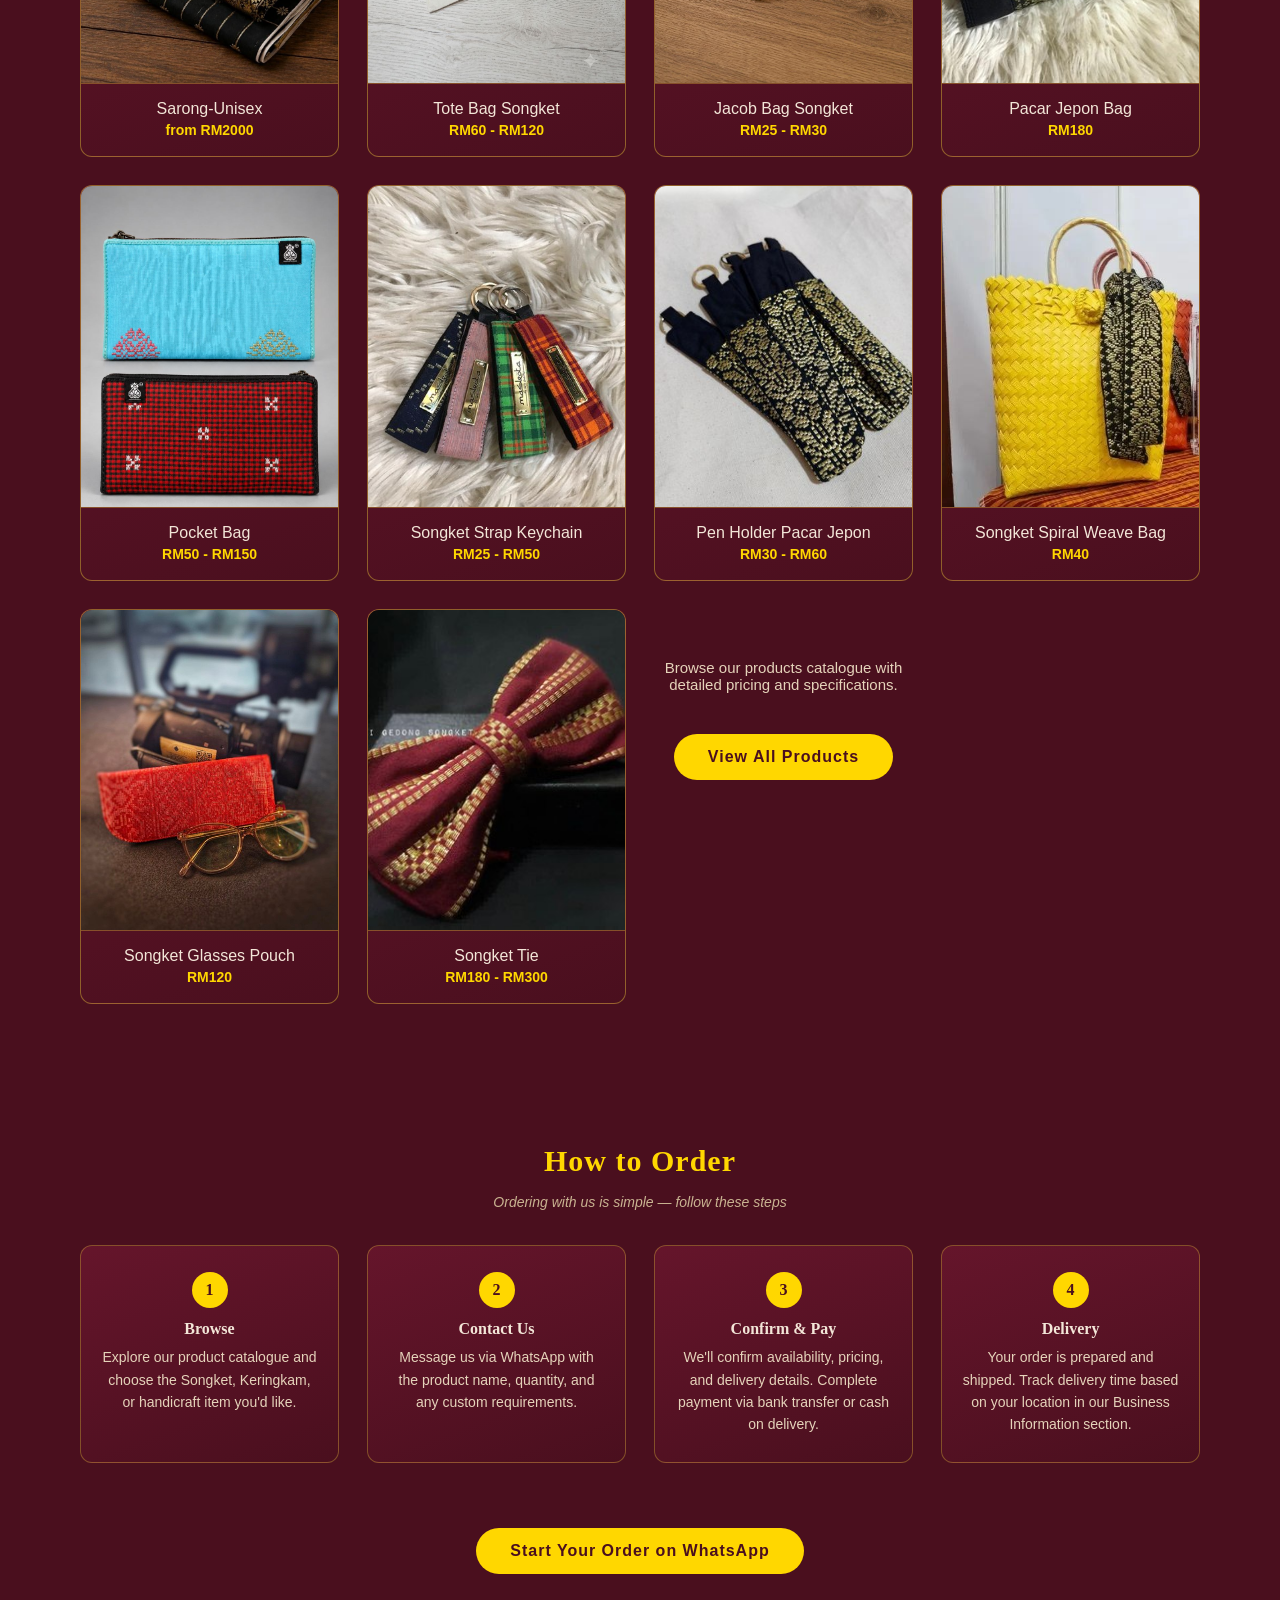
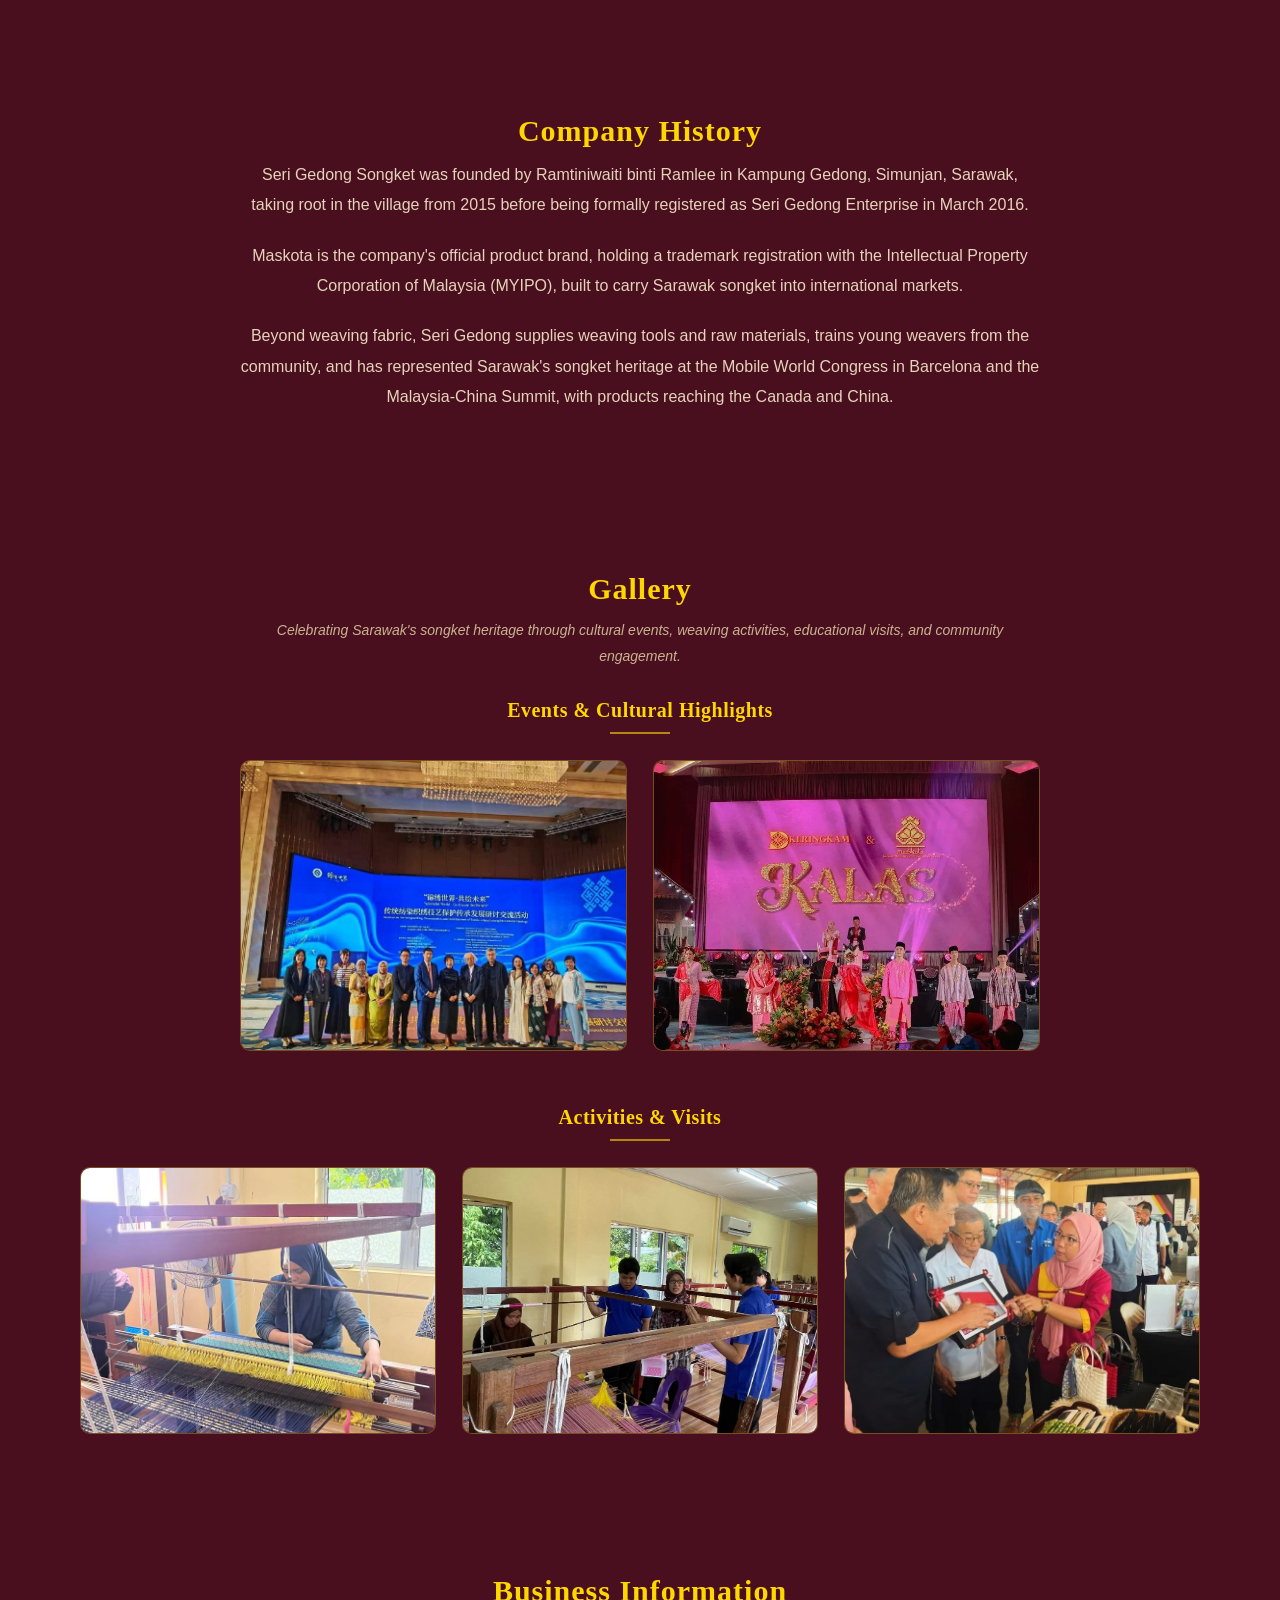
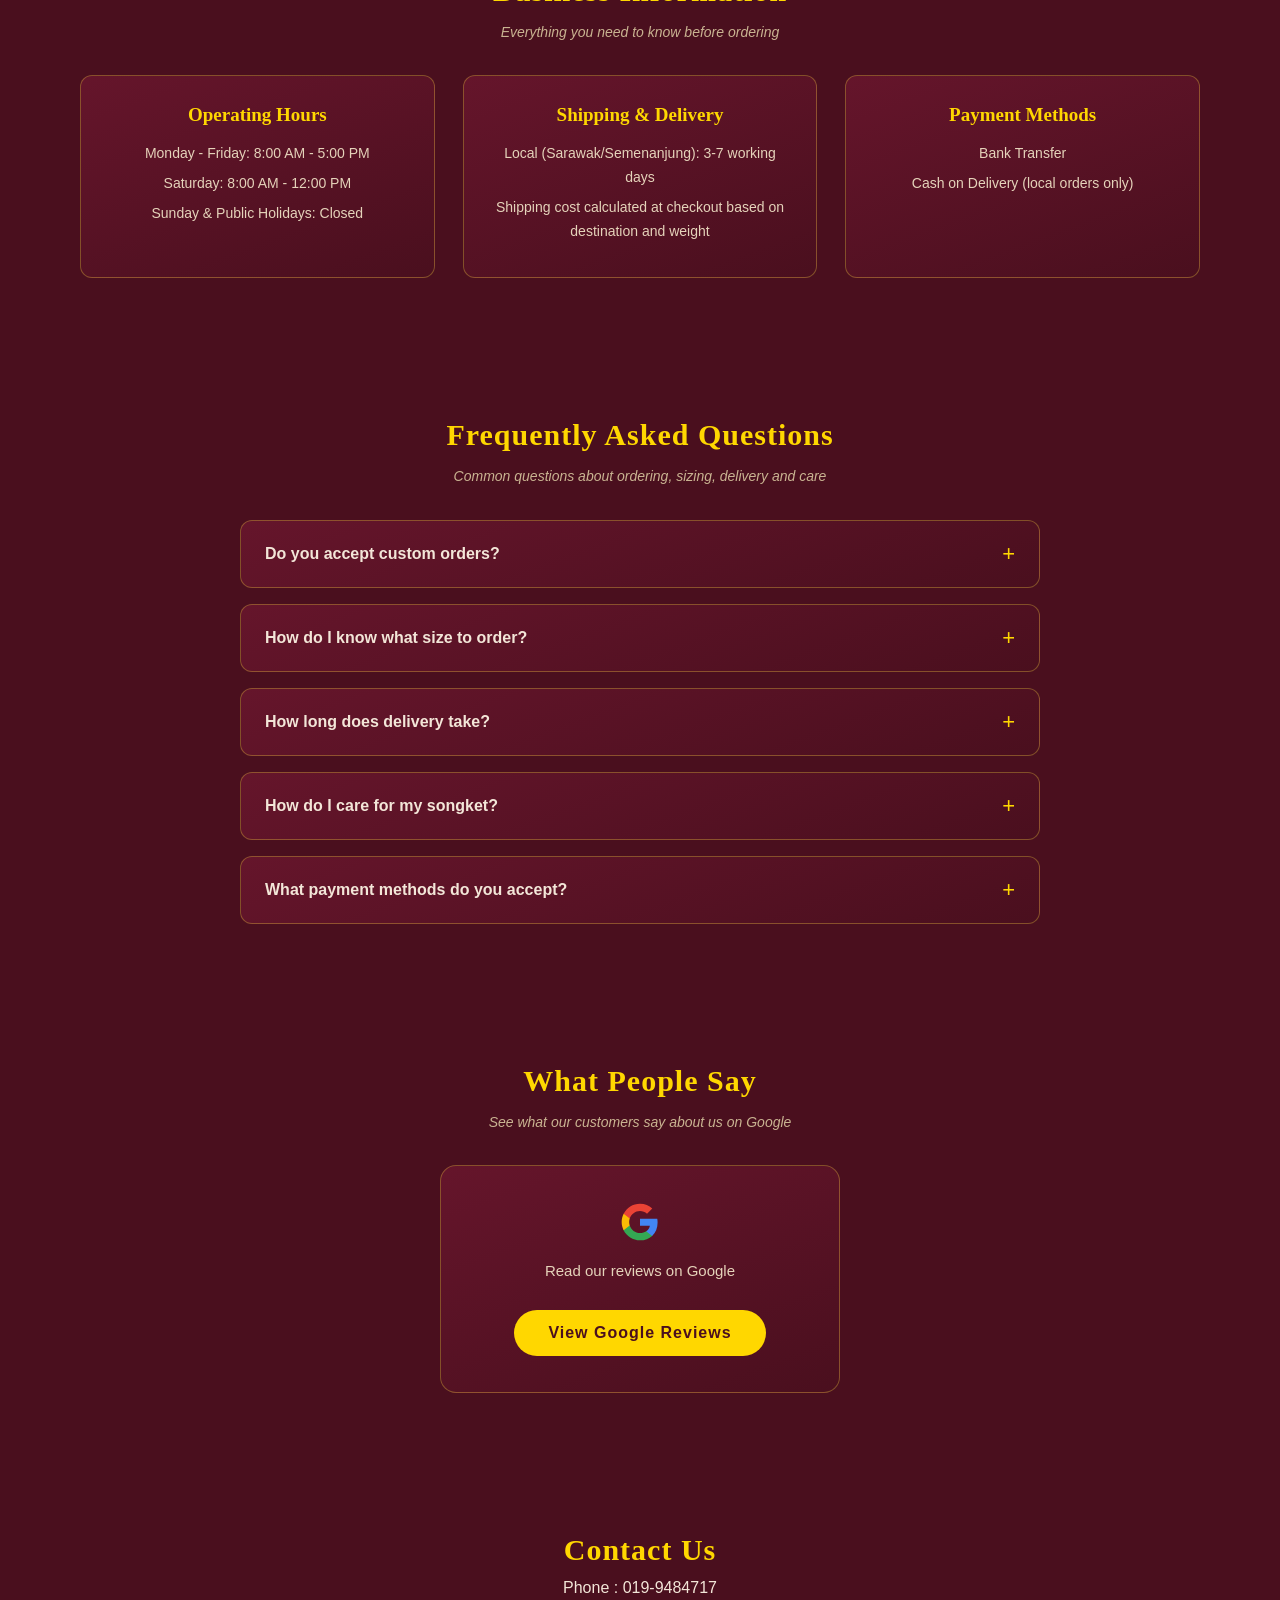
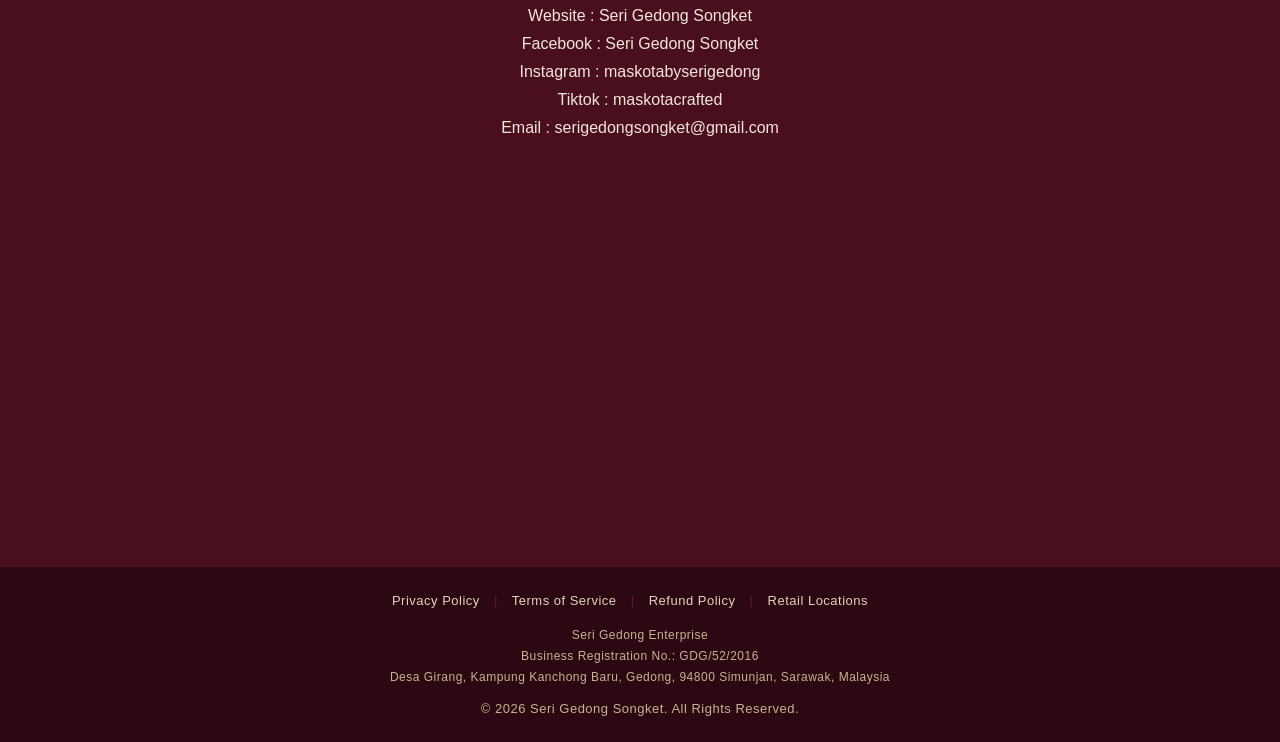
==== commit 32745072: "Add files via upload" ====
--- a/index.html
+++ b/index.html
@@ -113,9 +113,18 @@
 
         <h2 data-en="About Seri Gedong Songket" data-ms="Tentang Seri Gedong Songket">About Seri Gedong Songket</h2>
 
-        <p data-en="Seri Gedong Songket is committed to preserving and strengthening Sarawak’s traditional weaving heritage through the production of premium songket traditionally and exclusively handcrafted, while also offering a variety of handicraft products that reflect the uniqueness of Sarawak’s art and culture." data-ms="Seri Gedong Songket komited untuk memelihara dan memperkasakan warisan tenunan tradisional Sarawak melalui penghasilan songket premium yang dihasilkan secara tradisonal dan eksklusif dengan tangan, di samping menawarkan pelbagai produk kraftangan yang mencerminkan keunikan seni serta budaya Sarawak.">
-            Seri Gedong Songket is committed to preserving and strengthening Sarawak’s traditional weaving heritage through the production of premium songket traditionally and exclusively handcrafted, while also offering a variety of handicraft products that reflect the uniqueness of Sarawak’s art and culture.
+        <p data-en="Seri Gedong Songket is a weaving community based in Kampung Gedong, Sarawak, founded by Ramtiniwaiti Ramlee with a commitment to preserving and strengthening Sarawak’s traditional weaving heritage. The community produces premium songket that is traditionally and exclusively handcrafted, showcasing the beauty, uniqueness and cultural identity of Sarawak’s songket to the world." data-ms="Seri Gedong Songket merupakan sebuah komuniti tenunan yang berpusat di Kampung Gedong, Sarawak, yang diasaskan oleh Ramtiniwaiti Ramlee dengan komitmen untuk memelihara dan memperkukuh warisan tenunan tradisional Sarawak. Komuniti ini menghasilkan songket berkualiti tinggi yang ditenun secara tradisional dan eksklusif dengan tangan, di samping memperkenalkan keindahan, keunikan serta identiti budaya songket Sarawak kepada dunia.">
+            Seri Gedong Songket is a weaving community based in Kampung Gedong, Sarawak, founded by Ramtiniwaiti Ramlee with a commitment to preserving and strengthening Sarawak’s traditional weaving heritage. The community produces premium songket that is traditionally and exclusively handcrafted, showcasing the beauty, uniqueness and cultural identity of Sarawak’s songket to the world.
         </p>
+
+        <p data-en="Each piece of songket carries its own identity and special characteristics, reflecting the values, heritage and rich culture of Sarawak. Alongside traditional songket weaving, Seri Gedong Songket also produces Keringkam and a variety of handcrafted products by creatively reusing leftover fabrics and threads." data-ms="Setiap helaian songket mempunyai identiti dan ciri-ciri istimewa yang tersendiri, mencerminkan nilai, warisan dan kekayaan budaya Sarawak. Selain menghasilkan songket secara tradisional, Seri Gedong Songket turut menghasilkan Keringkam serta pelbagai produk kraftangan dengan menggunakan semula lebihan kain dan benang secara kreatif.">
+            Each piece of songket carries its own identity and special characteristics, reflecting the values, heritage and rich culture of Sarawak. Alongside traditional songket weaving, Seri Gedong Songket also produces Keringkam and a variety of handcrafted products by creatively reusing leftover fabrics and threads.
+
+        <p data-en="Maskota is the brand associated with Seri Gedong Songket, representing the identity, craftsmanship and heritage of its traditional weaving products. One of the distinctive features of Seri Gedong Songket is its traditional 10-step weaving process, which is personally managed and carried out by the founder, Ramtiniwaiti Ramlee. Her involvement throughout the ten processes reflects her extensive experience, dedication and unique craftsmanship in producing Sarawak Songket." data-ms="Maskota merupakan jenama yang dikaitkan dengan Seri Gedong Songket, yang melambangkan identiti, ketukangan dan warisan produk tenunan tradisionalnya. Salah satu keistimewaan Seri Gedong Songket ialah proses penghasilan songket melalui 10 langkah tradisional, yang dikendalikan dan dilakukan sendiri oleh pengasas, Ramtiniwaiti Ramlee. Penglibatan beliau dalam keseluruhan sepuluh proses tersebut mencerminkan pengalaman, dedikasi serta kemahiran unik beliau dalam menghasilkan songket Sarawak.">
+            Maskota is the brand associated with Seri Gedong Songket, representing the identity, craftsmanship and heritage of its traditional weaving products. One of the distinctive features of Seri Gedong Songket is its traditional 10-step weaving process, which is personally managed and carried out by the founder, Ramtiniwaiti Ramlee. Her involvement throughout the ten processes reflects her extensive experience, dedication and unique craftsmanship in producing Sarawak Songket.
+
+        <p data-en="Through these efforts, Seri Gedong Songket continues to preserve traditional craftsmanship, promote creativity and cultural appreciation, and ensure that the heritage and knowledge of Sarawak’s songket weaving can be carried forward to future generations." data-ms="Melalui usaha ini, Seri Gedong Songket terus memelihara seni ketukangan tradisional, menggalakkan kreativiti dan penghargaan terhadap budaya, serta memastikan warisan dan pengetahuan dalam seni tenunan songket Sarawak dapat diteruskan kepada generasi akan datang.">
+            Through these efforts, Seri Gedong Songket continues to preserve traditional craftsmanship, promote creativity and cultural appreciation, and ensure that the heritage and knowledge of Sarawak’s songket weaving can be carried forward to future generations.
 
         <div class="about-owner">
 
@@ -298,7 +307,7 @@
 
         <div class="process-cta">
             <p data-en="See the full weaving process in detail." data-ms="Lihat proses tenunan penuh secara terperinci.">See the full weaving process in detail.</p>
-            <a href="https://drive.google.com/file/d/164nFHe8ufMNHBtNUqCK04iOYctjhrBnj/view?usp=drive_link" target="_blank">
+            <a href="https://drive.google.com/file/d/1-u9fBxeO1QlxvcN8ybIz_MLXTVSuHaRZ/view?usp=drivesdk" target="_blank">
                 <button data-en="View PDF" data-ms="Lihat PDF">View PDF</button>
             <a href="https://youtu.be/ydqrUA-oO4w?si=eV9ct7MGX4PtTBW7" target="_blank">
                 <button data-en="Watch on YouTube" data-ms="Tonton di YouTube">Watch on YouTube</button>
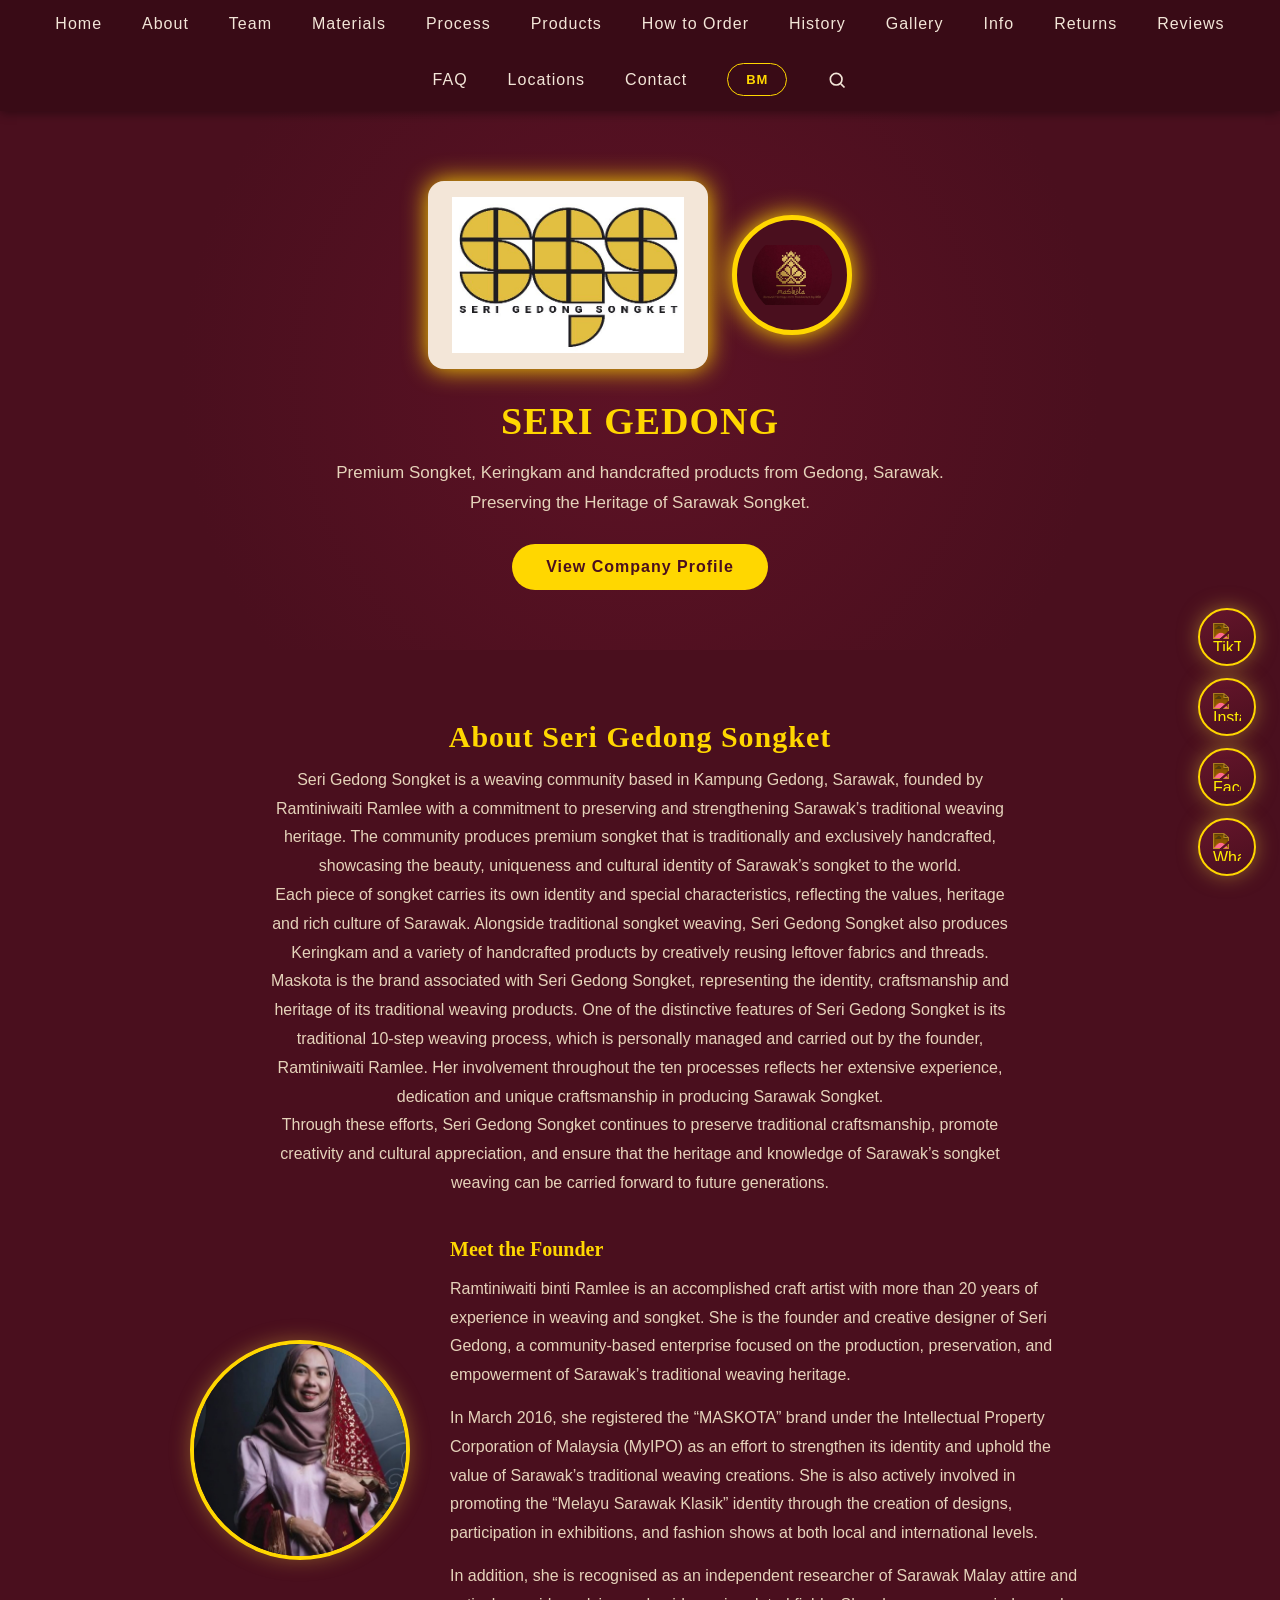
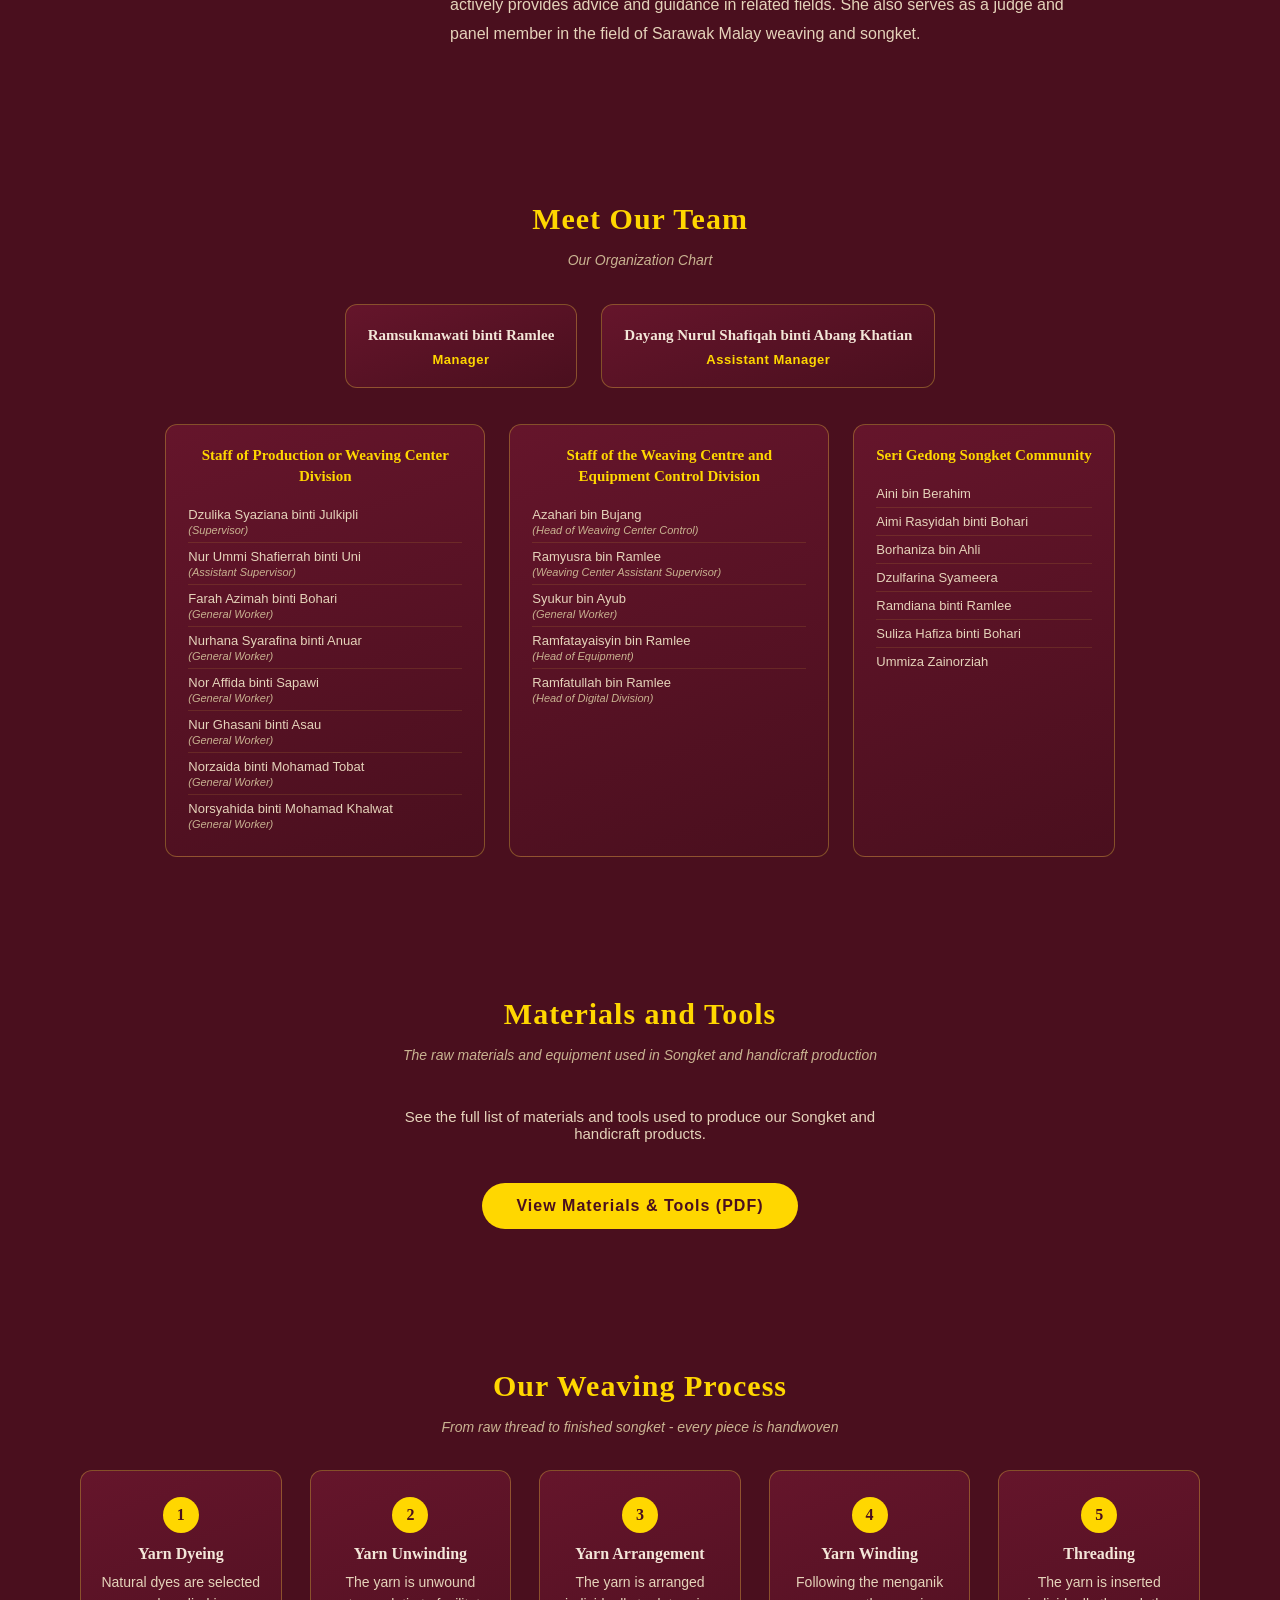
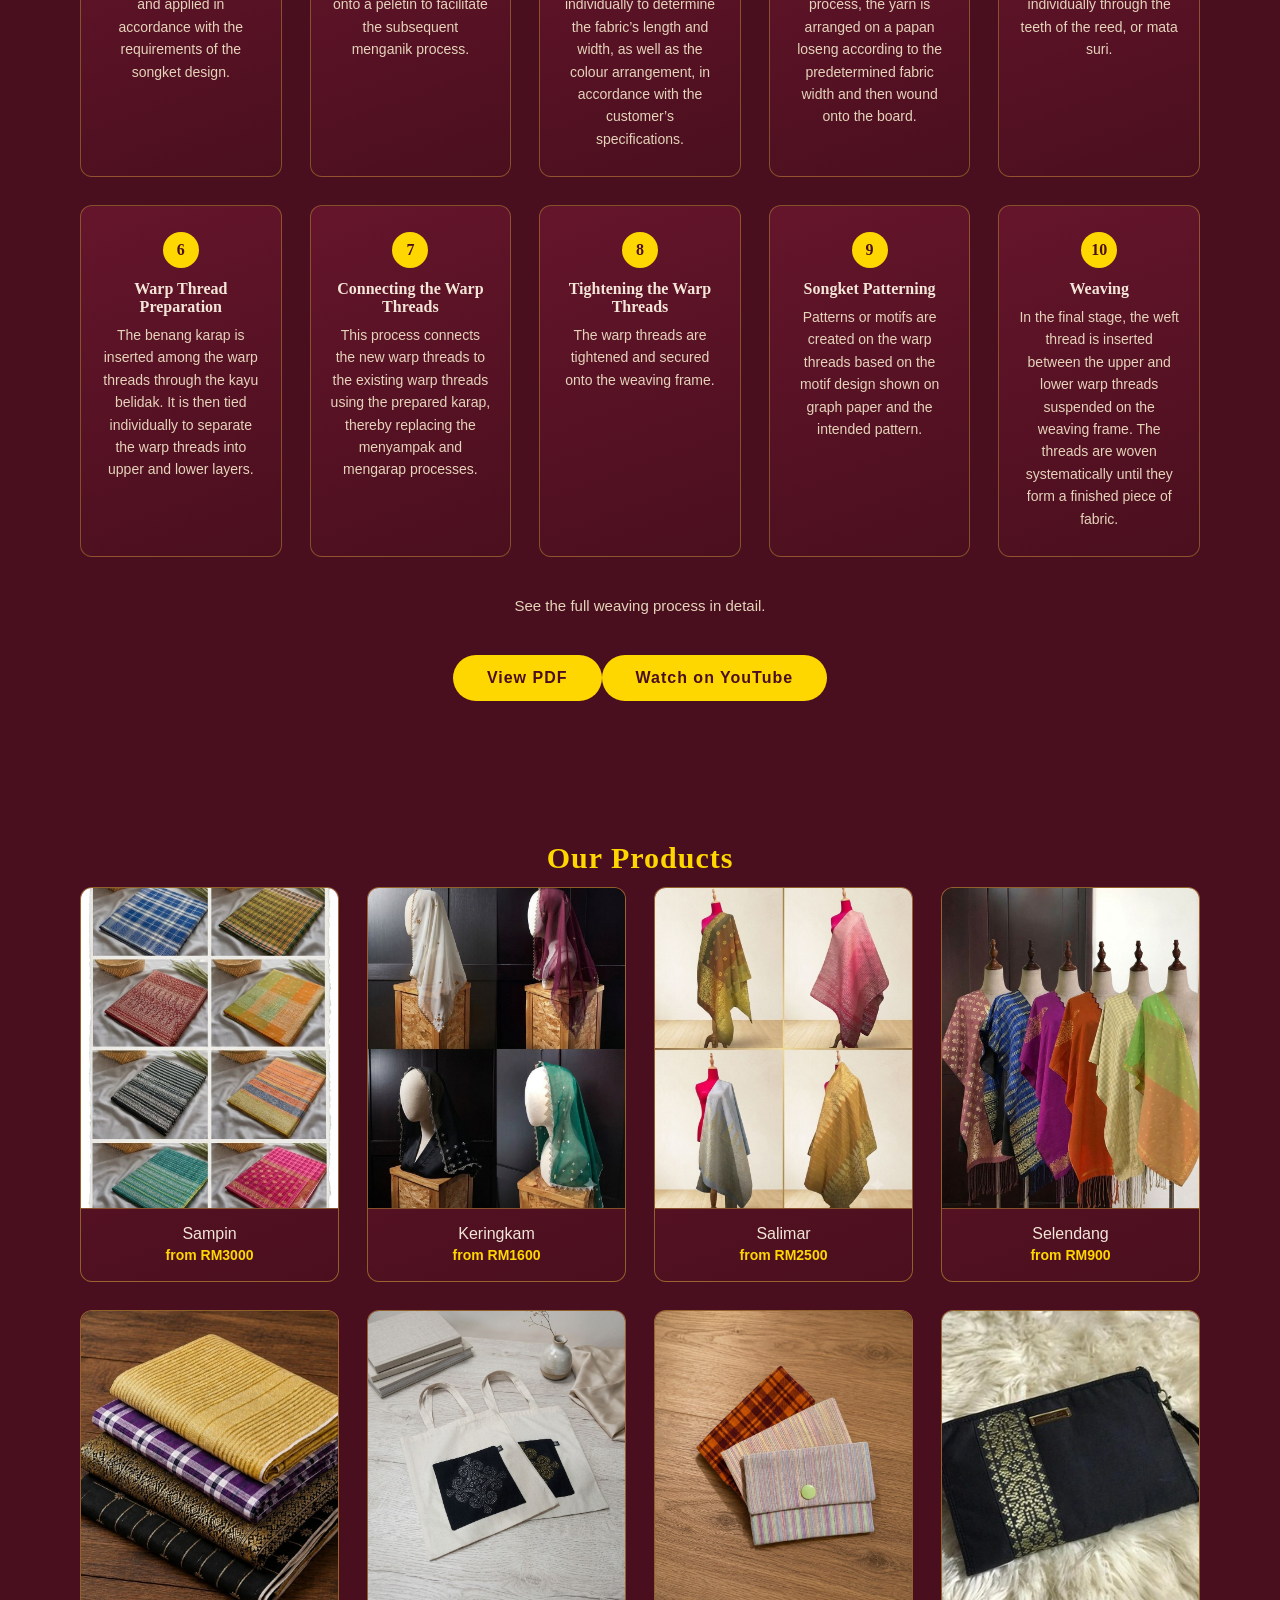
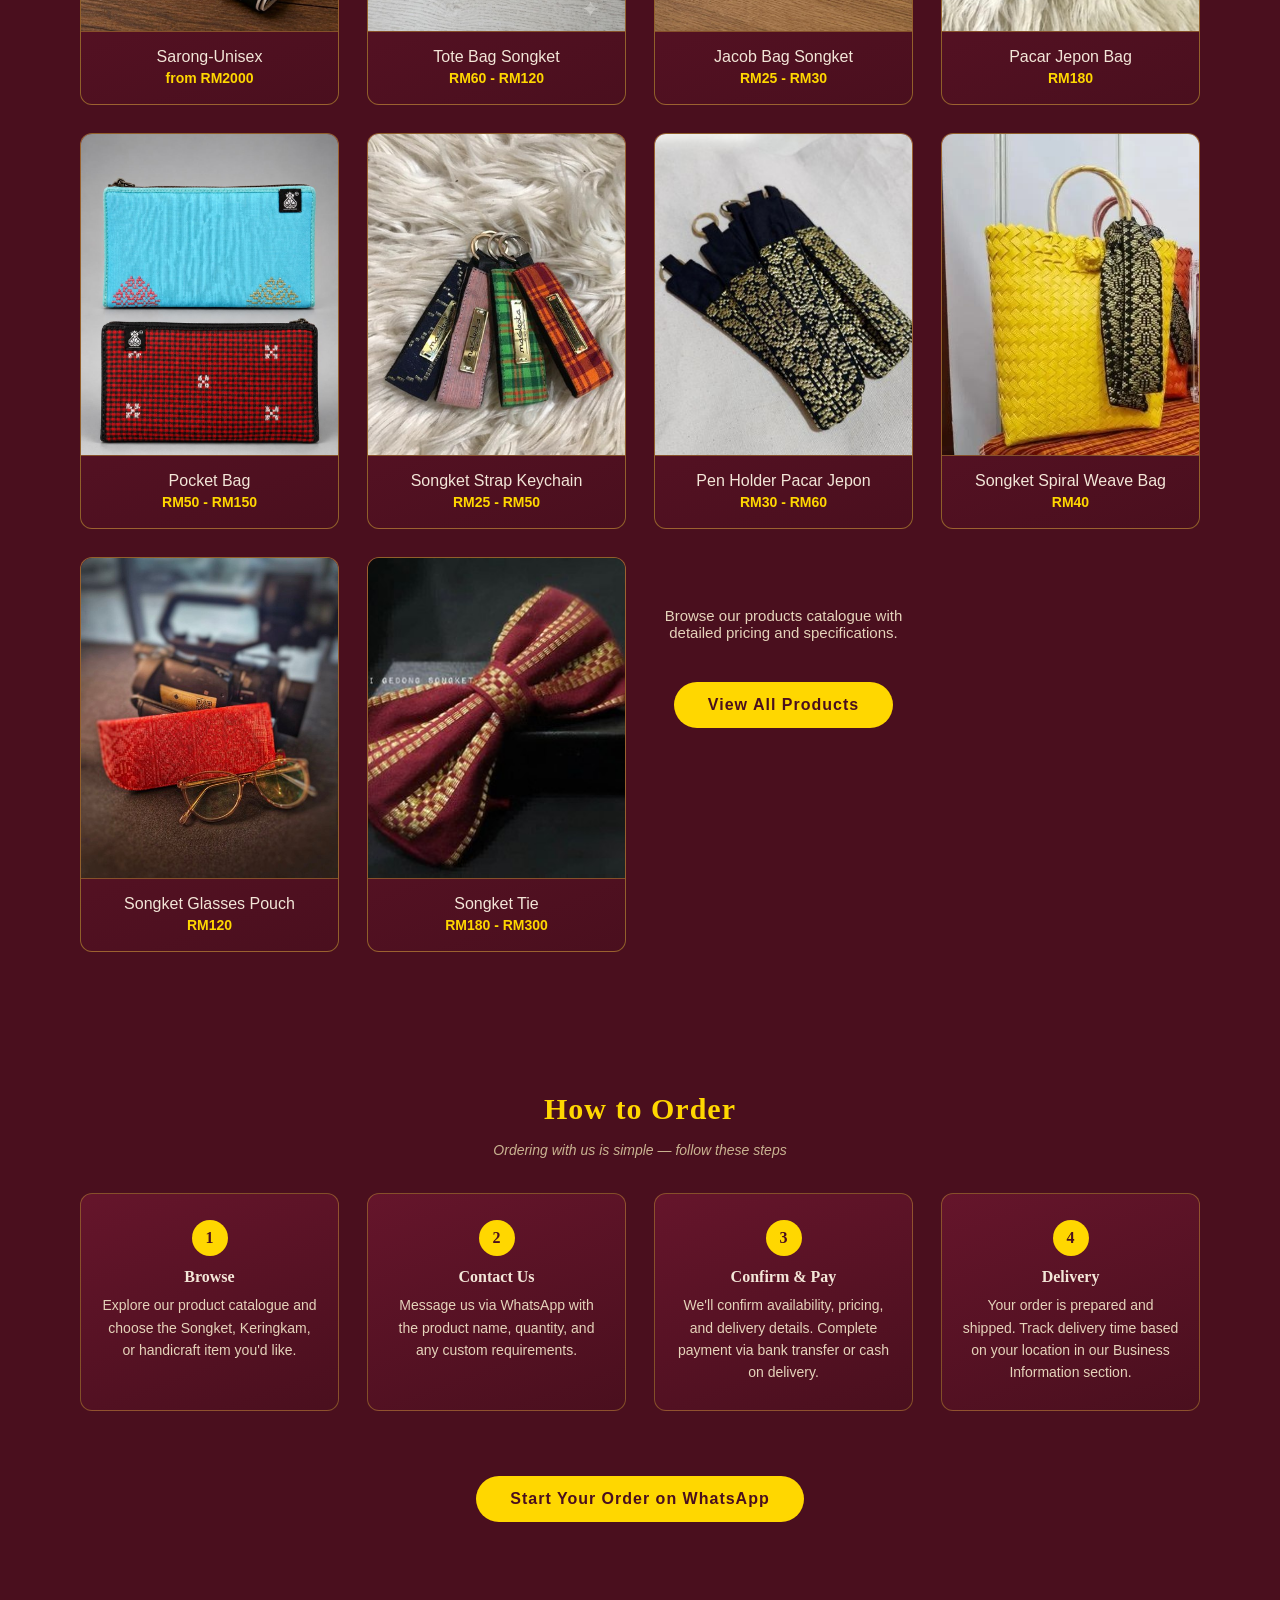
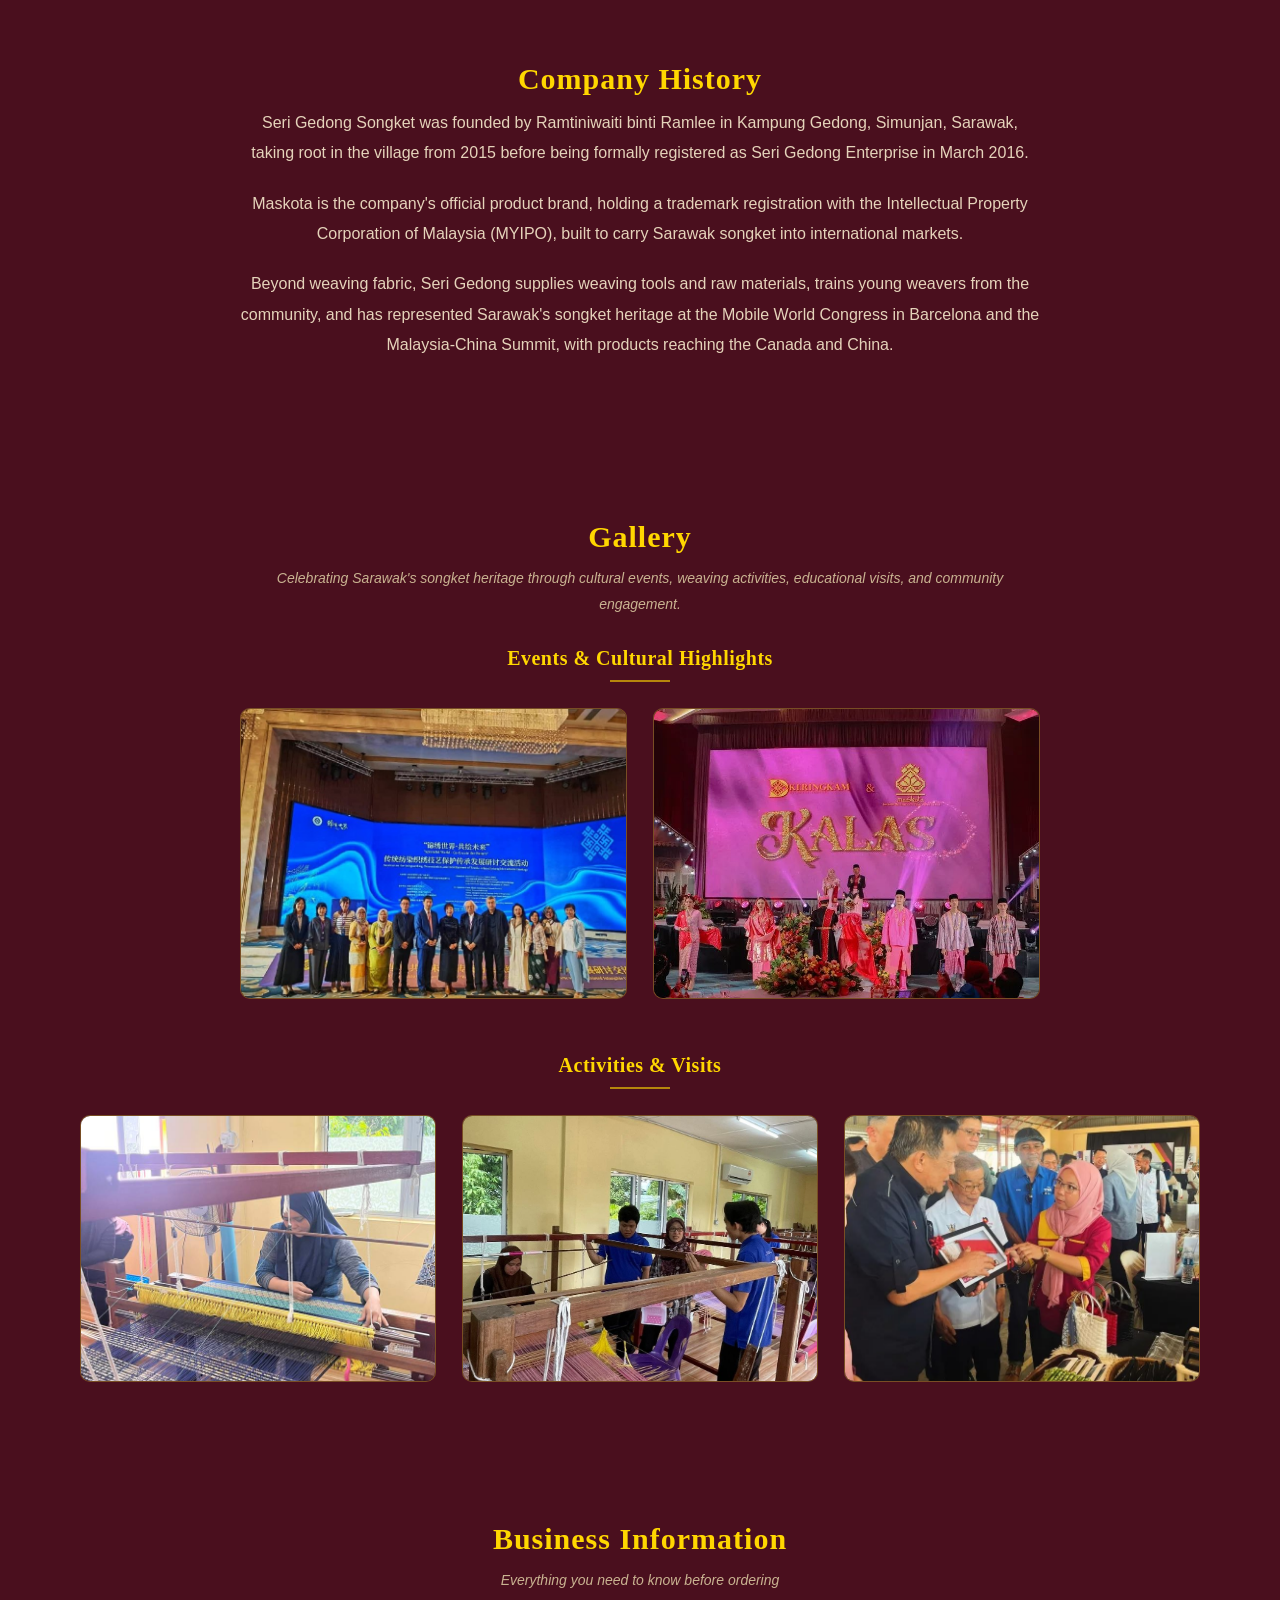
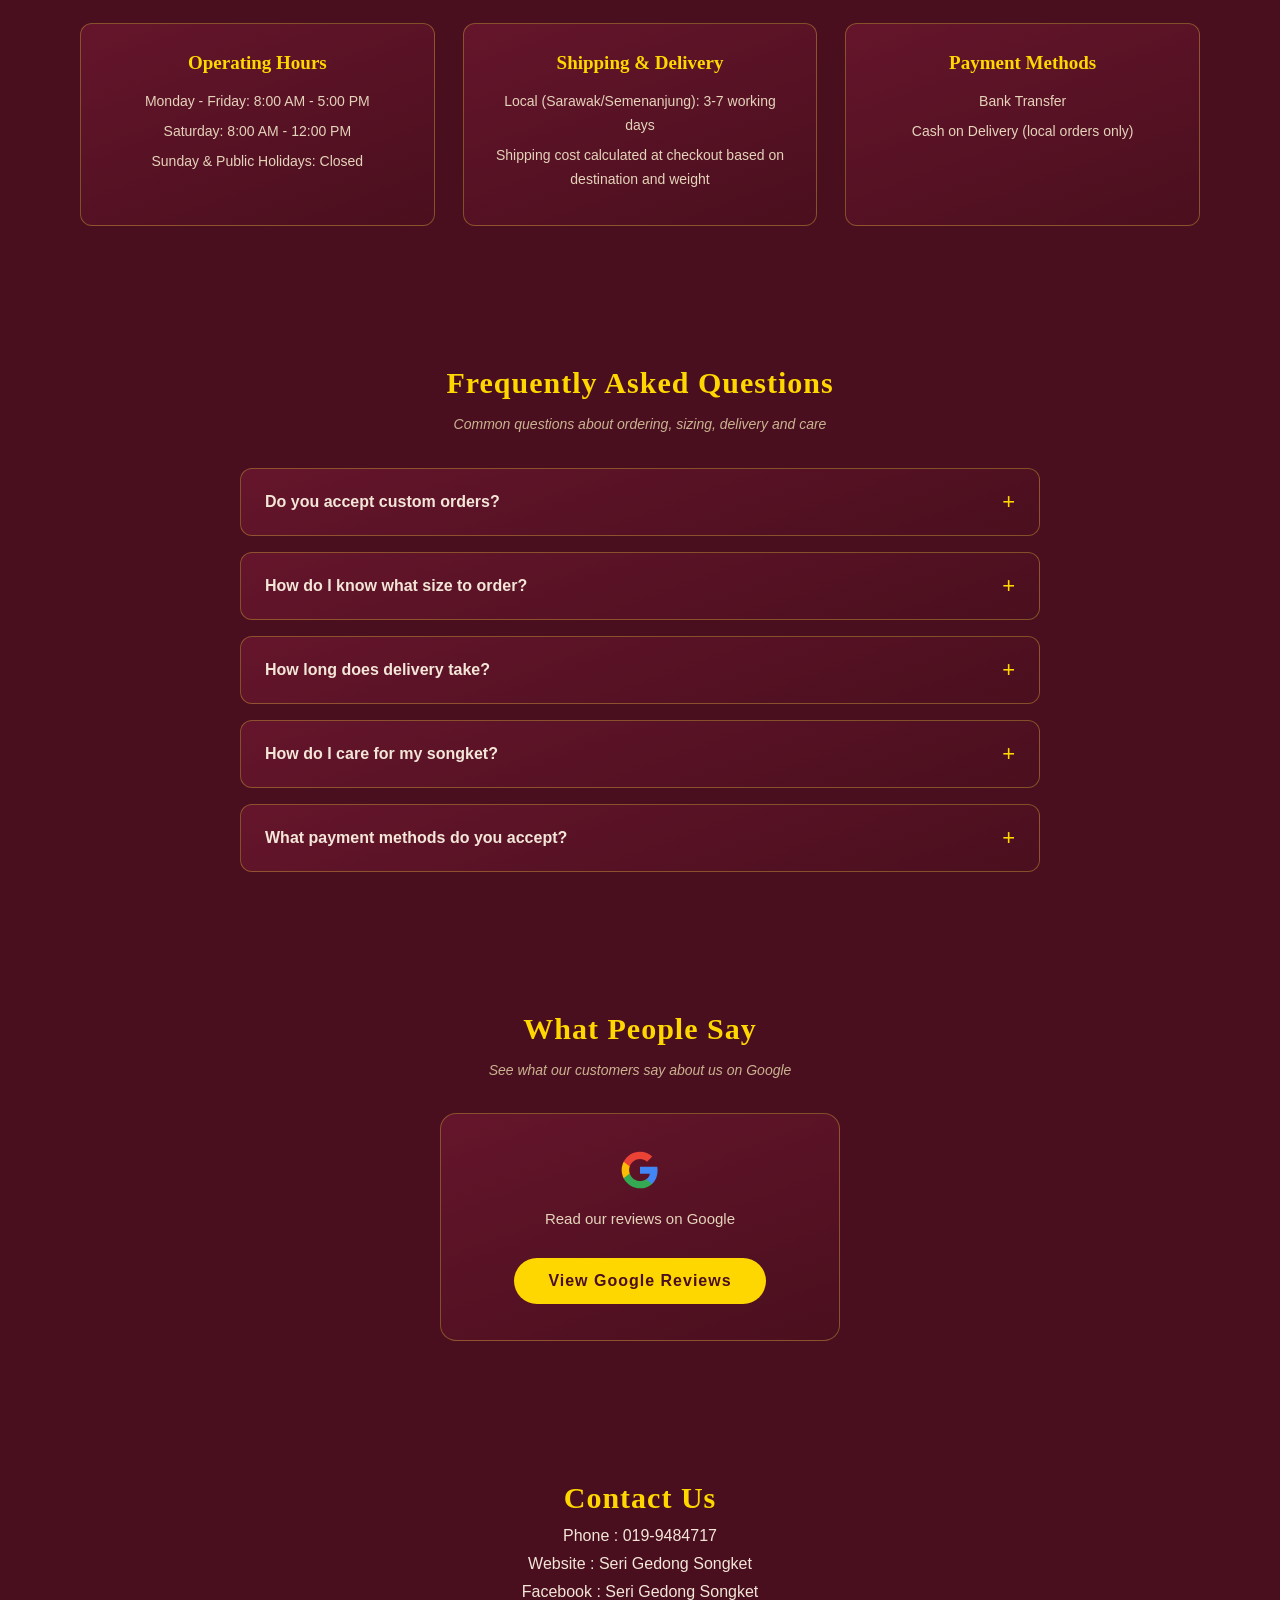
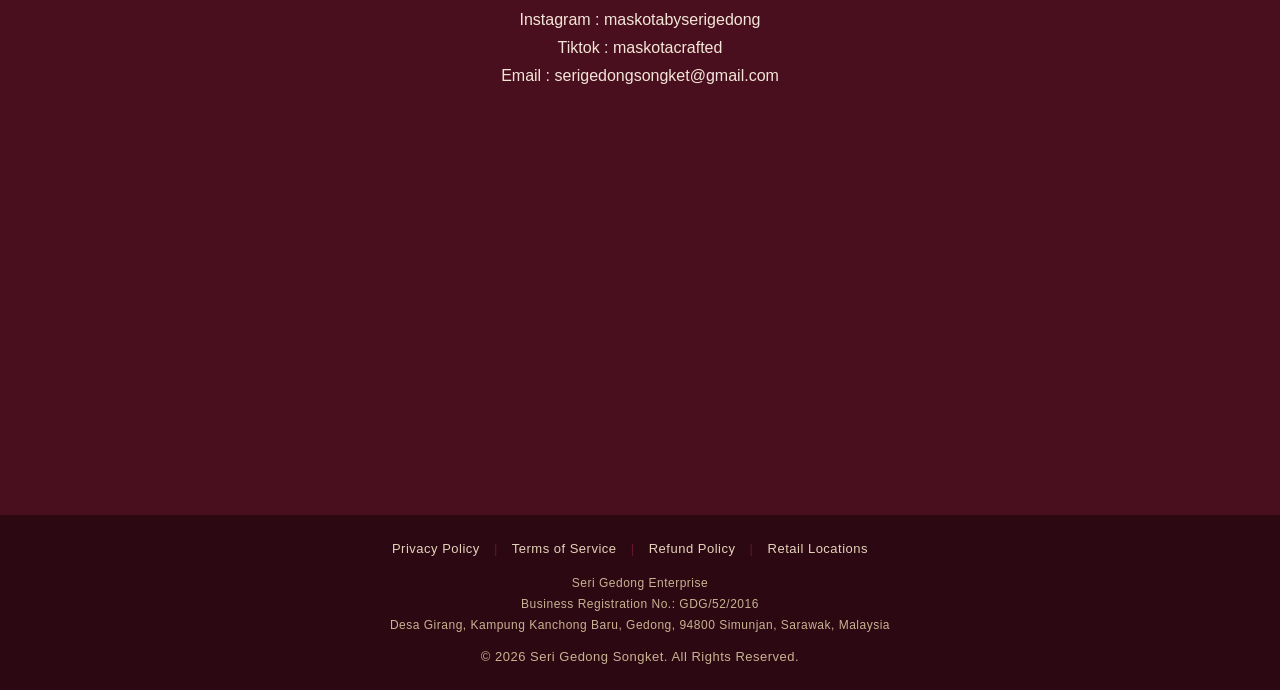
==== commit 5dba2225: "Add files via upload" ====
--- a/index.html
+++ b/index.html
@@ -143,10 +143,6 @@
                 <p data-en="In addition, she is recognised as an independent researcher of Sarawak Malay attire and actively provides advice and guidance in related fields. She also serves as a judge and panel member in the field of Sarawak Malay weaving and songket." data-ms="Selain itu, beliau dikenali sebagai pengkaji bebas busana Melayu Sarawak serta aktif memberikan khidmat nasihat dan bimbingan dalam bidang berkaitan. Beliau juga berperanan sebagai juri dan panel dalam bidang tenunan dan songket Melayu Sarawak.">
                     In addition, she is recognised as an independent researcher of Sarawak Malay attire and actively provides advice and guidance in related fields. She also serves as a judge and panel member in the field of Sarawak Malay weaving and songket.
                 </p>
-
-                <a href="https://drive.google.com/file/d/1TCyzxNpd7wpKkpjhF44XYenmRASnY3L5/view?usp=sharing" target="_blank">
-                    <button data-en="About Owner (PDF)" data-ms="Tentang Pengasas (PDF)">About Owner (PDF)</button>
-                </a>
             </div>
 
         </div>
